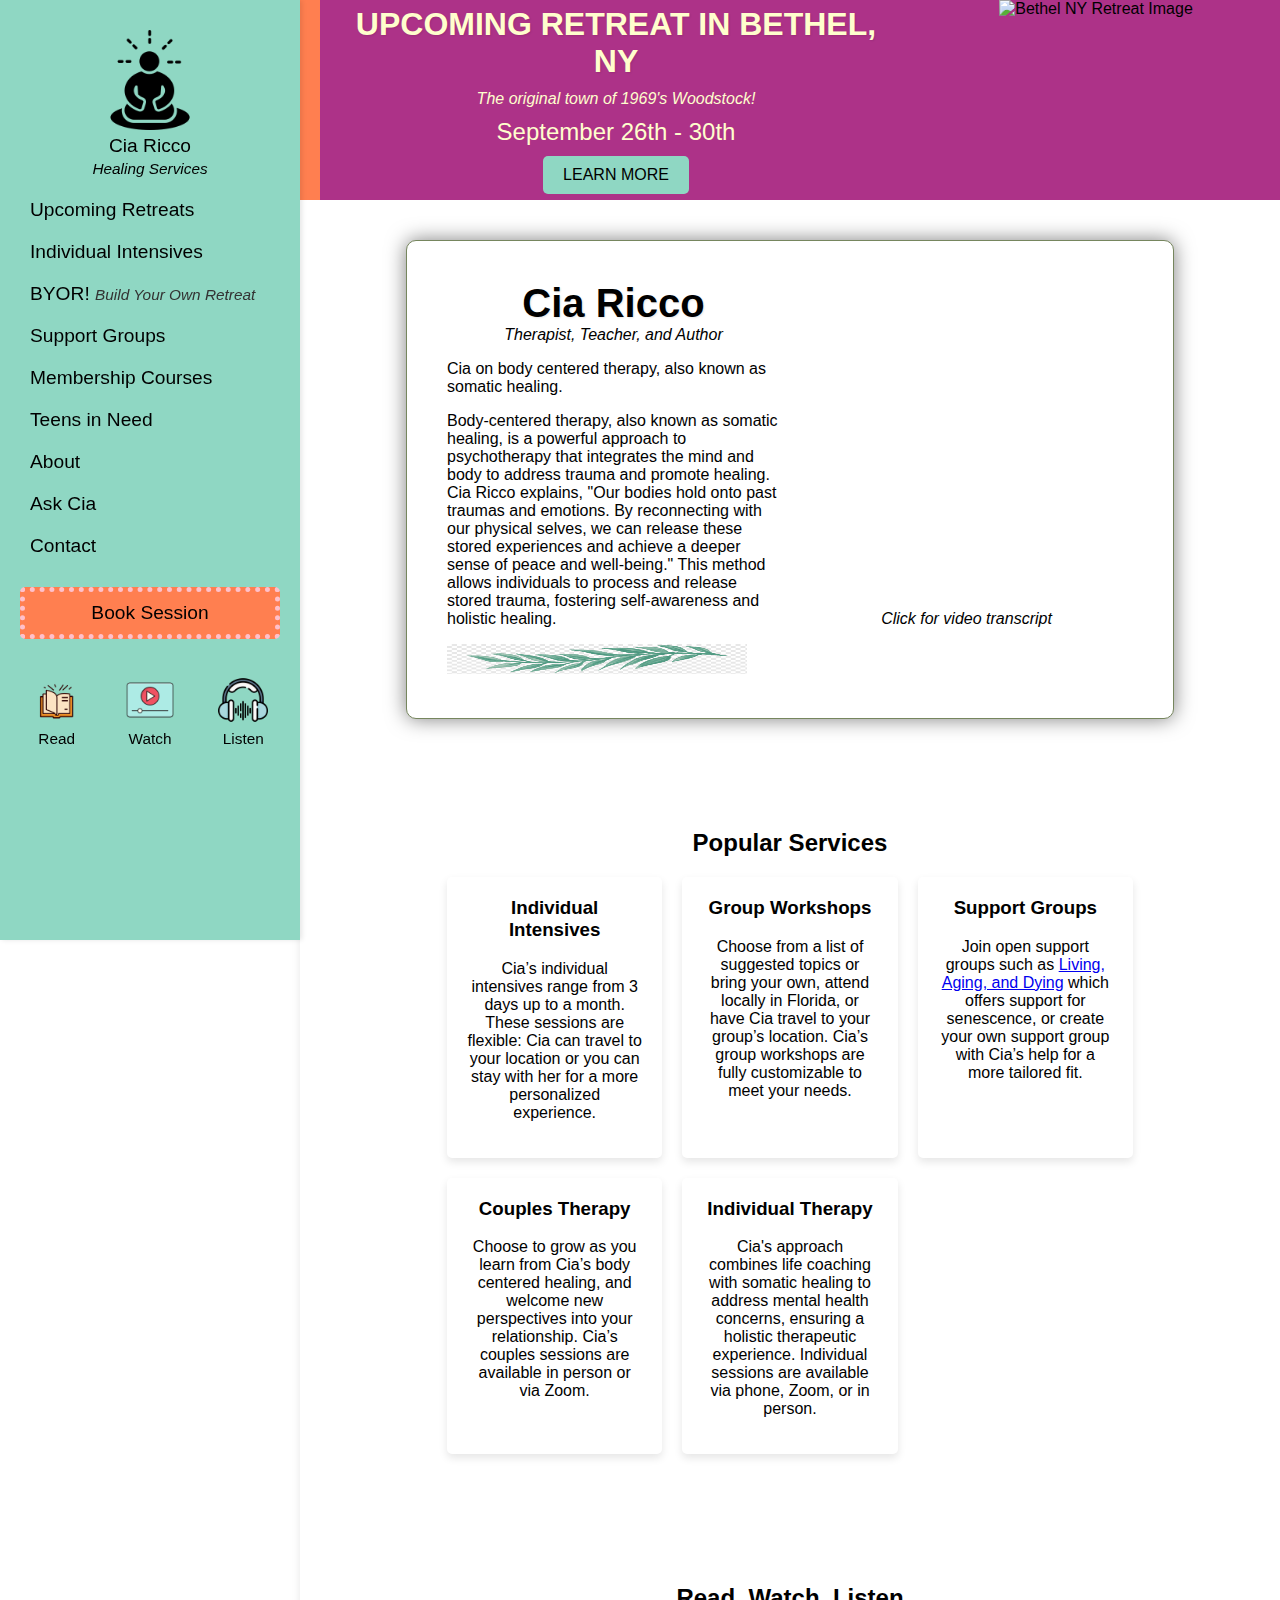
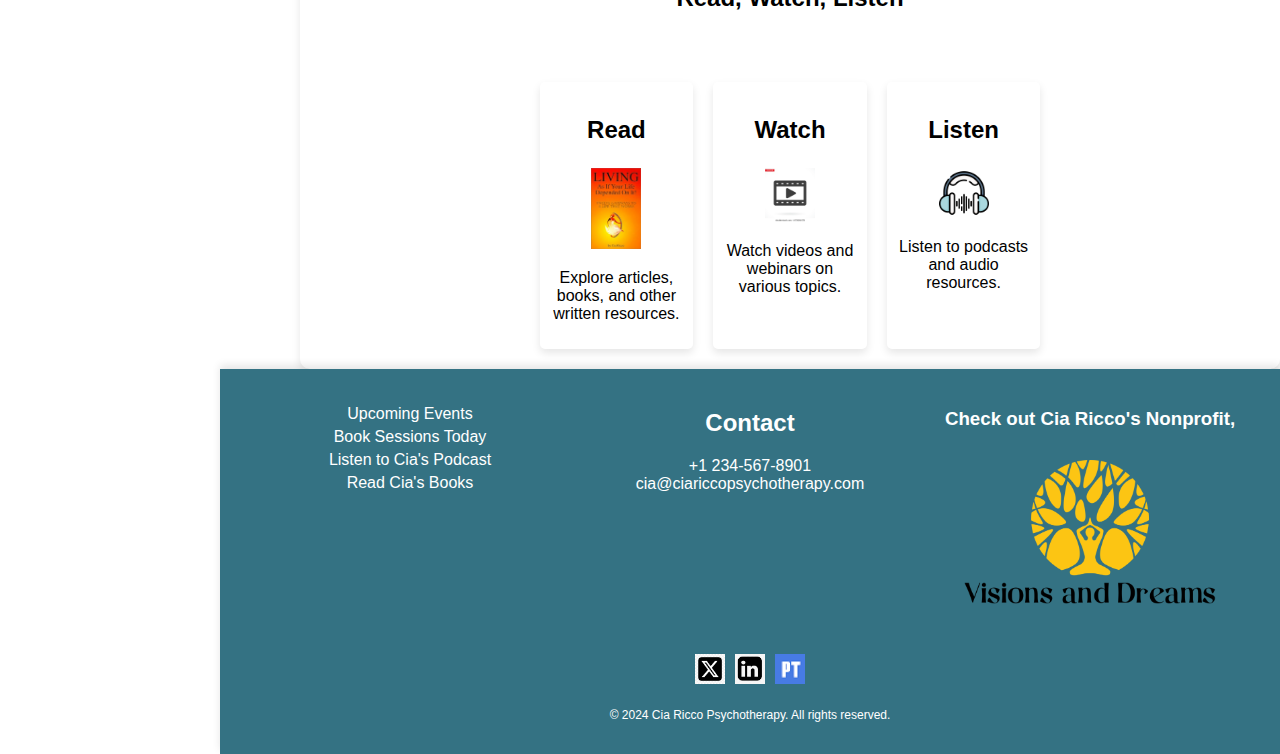
==== index.html @ 7c03324f "Cia Intro Update" ====
<!DOCTYPE html>
<html lang="en">

<head>
    <meta charset="UTF-8">
    <meta name="viewport" content="width=device-width, initial-scale=1.0">
    <title>Cia Ricco Psychotherapy</title>
    <link rel="stylesheet" href="css/styles.css">
    <link rel="stylesheet" href="css/index.css">
</head>

<body>
    <div class="container">
        <div class="sidebar">
            <div class="logo">
                <a href="index.html">
                    <img src="img/logo-icon.png" alt="Cia Ricco Logo">
                    <p>Cia Ricco</p>
                    <i>Healing Services</i>
                </a>
            </div>
            
            <a href="events.html">Upcoming Retreats</a>
            <a href="coming-soon.html">Individual Intensives</a>
            <a href="coming-soon.html" id="BYOR" class="sidebar-link">
                <p>BYOR! <i>Build Your Own Retreat</i></p>
            </a><!--BYOR!-->
            <a href="coming-soon.html">Support Groups</a>
            <a href="coming-soon.html">Membership Courses</a>
            <a href="coming-soon.html">Teens in Need</a>
            <a href="coming-soon.html">About</a>
            <a href="coming-soon.html">Ask Cia</a>
            <a href="coming-soon.html">Contact</a>
            <a class="book-button" href="coming-soon.html">Book Session</a>

            <div class="media">
                <a href="#read" class="media-item">

                    <img src="img/read-icon.png" alt="Read Icon" class="media-icon">
                    <p>Read</p>
                </a>
                <a href="#watch" class="media-item">

                    <img src="img/watch-icon.png" alt="Watch Icon" class="media-icon">
                    <p>Watch</p>
                </a>
                <a href="#listen" class="media-item">

                    <img src="img/listen-icon.png" alt="Listen Icon" class="media-icon">
                    <p>Listen</p>
                </a>
            </div>
        </div>

        <div class="content" style="background-image: url('img/ginkgo.png');">
            <div class="banner">
                <div class="banner-content">
                    <h1>UPCOMING RETREAT IN BETHEL, NY</h1>
                    <i>The original town of 1969's Woodstock!</i>
                    <p>September 26th - 30th</p>
                    <a class="learn-more-button" href="#register-section">LEARN MORE</a>
                </div>
                <div class="banner-image">
                    <img src="img/banner_Banner Art.png" alt="Bethel NY Retreat Image">
                </div>
            </div>

            <section class="video-intro">
                <div class="intro-left">
                    <h1>Cia Ricco</h1>
                    <h2><i>Therapist, Teacher, and Author</i></h2>
                    <p>Cia on body centered therapy, also known as somatic healing.</p>
                    <p>Body-centered therapy, also known as somatic healing, is a powerful approach to psychotherapy that integrates the mind and body to address trauma and promote healing. Cia Ricco explains, "Our bodies hold onto past traumas and emotions. By reconnecting with our physical selves, we can release these stored experiences and achieve a deeper sense of peace and well-being." This method allows individuals to process and release stored trauma, fostering self-awareness and holistic healing.</p>
                    <img src="img/lead-motif.png" id="leaf-motif">
                </div>
                <div class="intro-right">
                    <iframe width="100%" height="315" src="https://www.youtube.com/embed/your-video-id" frameborder="0" allowfullscreen></iframe>
                    <p><a href="#" class="transcript-link"><i>Click for video transcript</i></a></p>
                </div>
            </section>
            

            <div class="spacer" style="height:50px;"></div>

            <div class="services-container">
                <h2>Popular Services</h2>
                <div class="services">
                    <div class="service-box">
                        <h3>Individual Intensives</h3>
                        <p>Cia’s individual intensives range from 3 days up to a month. These sessions are flexible: Cia
                            can travel to your location or you can stay with her for a more personalized experience.</p>
                    </div>
                    <div class="service-box">
                        <h3>Group Workshops</h3>
                        <p>Choose from a list of suggested topics or bring your own, attend locally in Florida, or have
                            Cia travel to your group’s location. Cia’s group workshops are fully customizable to meet
                            your needs. </p>
                    </div>
                    <div class="service-box">
                        <h3>Support Groups</h3>
                        <p>Join open support groups such as <a href="#">Living, Aging, and Dying</a> which offers
                            support for senescence, or create your own support group with Cia’s help for a more tailored
                            fit.</p>
                    </div>
                    <div class="service-box">
                        <h3>Couples Therapy</h3>
                        <p>Choose to grow as you learn from Cia’s body centered healing, and welcome new perspectives
                            into your relationship. Cia’s couples sessions are available in person or via Zoom.</p>
                    </div>
                    <div class="service-box">
                        <h3>Individual Therapy</h3>
                        <p>Cia's approach combines life coaching with somatic healing to address mental health concerns,
                            ensuring a holistic therapeutic experience. Individual sessions are available via phone,
                            Zoom, or in person. </p>
                    </div>
                </div>
            </div>

            <div class="spacer" style="height:50px;"></div>

            <div class="media-container">
                <h2>Read, Watch, Listen</h2>
                <div class="media-content">
                    <div class="media">
                        <a href="#" class="media-box">
                            <h3>Read</h3>
                            <img src="img/read-icon.jpg" alt="Read" class="media-icon">
                            <p>Explore articles, books, and other written resources.</p>
                        </a>
                        <a href="#" class="media-box">
                            <h3>Watch</h3>
                            <img src="img/watch-icon.webp" alt="Watch" class="media-icon">
                            <p>Watch videos and webinars on various topics.</p>
                        </a>
                        <a href="#" class="media-box">
                            <h3>Listen</h3>
                            <img src="img/listen-icon.png" alt="Listen" class="media-icon">
                            <p>Listen to podcasts and audio resources.</p>
                        </a>
                    </div>
                </div>
            </div>


        </div>

        <div class="footer-container">
            <div class="footer-content">
                <div class="footer-table">
                    <div class="footer-column">
                        <ul class="sitemap">
                            <li><a href="#">Upcoming Events</a></li>
                            <li><a href="#">Book Sessions Today</a></li>
                            <li><a href="#">Listen to Cia's Podcast</a></li>
                            <li><a href="#">Read Cia's Books</a></li>
                        </ul>
                    </div>
                    <div class="footer-column">
                        <h2>Contact</h2>
                        <a href="tel:+1234567890">+1 234-567-8901</a>
                        <a href="mailto:info@janedoepsychotherapy.com">cia@ciariccopsychotherapy.com</a>
                    </div>
                    <div class="footer-column">
                        <h3>Check out Cia Ricco's Nonprofit, </h3>
                        <a href="https://visionsanddreams.info/"><img src="img/Visions-and-Dreams-logo.png"
                                alt="Visions-and-Dreams Logo" style="height:150px; margin: 20px;"></a>
                    </div>
                </div>
                <div class="social-media">
                    <a href="https://twitter.com/username" target="_blank"><img src="img/x-icon.webp" alt="X"
                            height="30"></a>
                    <a href="https://www.linkedin.com/in/username" target="_blank"><img src="img/linked-in-icon.jpg"
                            alt="LinkedIn" height="30"></a>
                    <a href="https://www.psychologytoday.com/profile/username" target="_blank"><img
                            src="img/psychology-today-icon.png" alt="Psychology Today" height="30"></a>
                </div>
                <div class="footer-bottom">
                    <p>&copy; 2024 Cia Ricco Psychotherapy. All rights reserved.</p>
                </div>
            </div>
        </div>
    </div>
</body>

</html>
---- css/styles.css ----
body,
html {
    margin: 0;
    padding: 0;
    font-family: Arial, sans-serif;
    height: 100%;
    color: black;
}

.container {
    display: flex;
    min-height: 100%;
    flex-direction: column;
}

.sidebar {
    width: 260px;
    padding: 20px;
    background-color: #8fd7c3;
    height: 100%;
    box-shadow: 2px 0 5px rgba(0, 0, 0, 0.1);
    position: fixed;
    text-align: left;
}

.logo {
    width: 100%;
    text-align: center;
}

.logo img {
    width: 100px;
}

.logo p {
    margin: 0;
}

.logo i{
    font-size: .8em;
}


#BYOR {
    display: flex;
    justify-content: space-between;
    align-items: center;
}

#BYOR p {
    margin: 0;
    font-size: 1em;
}

#BYOR i {
    margin: 0;
    font-size: 0.8em;
    font-style: italic;
    color: #333;
}

.sidebar a {
    display: block;
    color: black;
    padding: 10px;
    text-decoration: none;
    font-size: 1.2em;
    border-radius: 5px;
}

.sidebar a:hover {
    background-color: rgb(105, 162, 162);
    color: black;
}

.book-button {
    margin-top:20px;
    text-align: center;
    background-color: coral;
    border-style:dotted;
    border-width:5px;
    border-color: pink;
    border-radius: 5px;
}

.sidebar .book-button:hover {
    background-color: rgb(218, 79, 29);
}


.media {
    display: flex;
    margin-top: 10%;
    flex-direction: row;
    text-align: center;
    width: 100%;
}

.media-item {
    display: flex;
    align-items: center;
    justify-content: center;
    width: 33%;
    transition: background-color 0.3s ease;
    border-radius: 5px;
}

.media .media-item:hover {
    background-color: rgb(105, 162, 162);
}

.media .media-icon {
    width: 50px;
    height: auto;
    margin: 0 auto;
}

.media-item p {
    margin: 0;
    font-size: .8em;
}




.content {
    margin-left: 300px;
    flex: 1;
    background-image: url('../img/ginkgo.png');
    background-size: cover;
    background-repeat: no-repeat;
    background-position: center;
    background-attachment: fixed;
    border-radius: 10px;
    box-shadow: 0 4px 8px rgba(0, 0, 0, 0.1);
}

h1 {
    color: #347283;
    /* Cerulean */
    font-size: 2.5em;
    margin-bottom: 20px;
    text-align: center;
    text-shadow: 1px 1px 2px rgba(0, 0, 0, 0.1);
}

section {
    background-color: white;
    /* Alabaster with opacity */
    margin-bottom: 40px;
    padding: 40px;
    box-shadow: 0 4px 8px rgba(0, 0, 0, 0.1);
}


/* BANNER */
.banner {
    display: flex;
    flex-direction: row;
    background-color:#ad3288;
    margin-bottom: 40px;
    height: 200px; /* Set height to 200px */
    width: 100%;
    overflow: hidden;
    text-align: center;
}

.banner-content {
    display: flex;
    flex-direction: column;
    justify-content: center;
    padding: 0 20px;
    width: 60%;
    color: #fffecd;
    border-left-style: solid;
    border-width: 20px;
    border-color:coral;
}

.banner h1 {
    font-size: 2em;
    margin: 0 0 10px;
    color:#fffecd;
}

.banner p {
    font-size: 1.5em;
    margin:10px;
}

.learn-more-button {
    width: fit-content;
    margin: 0 auto;
    padding: 10px 20px;
    background-color: #8fd7c3;
    color: black;
    text-decoration: none;
    font-size: 1em;
    border-radius: 5px;
    transition: background-color 0.3s ease;
}

.learn-more-button:hover {
    background-color: rgb(218, 79, 29);
}

.banner-image {
    width: 40%;
    height: 100%;
    overflow: hidden;
}

.banner-image img {
    width: 100%;
    height: 100%;
    object-fit: cover;
}


/*GALLERY*/
.gallery-results {
    padding: 50px 20px;
    background-color: white;
    text-align: center;
}

.gallery-container {
    position: relative;
    width: 70%;
    margin: 0 auto;
    padding: 20px;
    margin-bottom: 40px;
}

.images {
    margin: 0 auto;
    text-align: center;
}

.gallery-img {
    width: auto;
    height: 400px;
}

.gallery-nav {
    cursor: pointer;
    position: absolute;
    top: 50%;
    transform: translateY(-50%);
    padding: 10px 20px;
    color: white;
    font-size: 16px;
    background-color: #333;
    border: none;
    transition: background-color 0.5s;
}

.gallery-nav.left {
    left: 0;
    border-radius: 3px 0 0 3px;
}

.gallery-nav.right {
    right: 0%;
    border-radius: 0 3px 3px 0;
}

.gallery-nav:hover {
    background-color: #FF7847;
}


/*REGISTRATION*/
.registration {
    padding: 50px 20px;
    background-color: white;
    text-align: center;
}

.registration h1 {
    font-size: 2.5em;
    margin-bottom: 20px;
}

.registration p {
    font-size: 1.2em;
    margin-bottom: 30px;
    color: #333;
}

.contact-methods {
    display: flex;
    justify-content: center;
    gap: 40px;
}

.contact-method {
    display: flex;
    align-items: center;
    font-size: 1.2em;
    color: #333;
}

.contact-icon {
    width: 30px;
    height: 30px;
    margin-right: 10px;
}

.contact-method a {
    text-decoration: none;
    color: #FF7847;
    font-weight: bold;
}

.contact-method a:hover {
    text-decoration: underline;
}


/*FAQ*/
.faqs {
    padding: 50px 20px;
    background-color: #fff;
}

.faq-content {
    width: 60%;
    margin: 0 auto;
    text-align: left;
}

.faqs h1 {
    text-align: center;
    font-size: 2.5em;
    margin-bottom: 30px;
}

.faq-item {
    margin-bottom: 30px;
}

.faq-item .question {
    font-weight: bold;
    font-size: 1.2em;
    margin-bottom: 10px;
    color: #333;
}

.faq-item .answer {
    font-size: 1.2em;
    color: #666;
    line-height: 1.6em;
}






















/*FOOTER*/
.footer-container {
    width: calc(100% - 260px);
    margin-left: 220px;
    padding: 20px;
    background-color: rgb(52, 114, 131);
    color: white;
    box-shadow: 0 -4px 8px rgba(0, 0, 0, 0.1);
}

.footer-table {
    display: flex;
    justify-content: space-between;
    width: 100%;
    margin-bottom: 20px;
}

.footer-column {
    flex: 1;
    padding: 0 20px;
    text-align: center;
}

.footer-column h3 {
    margin-bottom: 10px;
}

.footer-column p,
.footer-column a {
    margin: 5px 0;
    color: white;
    text-decoration: none;
}

.footer-column a:hover {
    text-decoration: underline;
}

.footer-column h2 {
    font-size: 1.5em;
    margin-bottom: 20px;
}

.contact-list {
    list-style-type: none;
    padding: 0;
    margin: 0 auto;
}

.contact-list li {
    margin-bottom: 10px;
    display: flex;
    justify-content: center;
    align-items: center;
}

.contact-icon {
    width: 20px;
    height: 20px;
    margin-right: 5px;
}

.contact-list a {
    text-decoration: none;
    color: white;
    font-size: 1.1em;
}

.contact-list a:hover {
    text-decoration: underline;
}

.sitemap {
    list-style-type: none;
    padding: 0;
}

.sitemap li {
    margin: 5px 0;
}

.sitemap li a {
    text-decoration: none;
    color: white;
}

.sitemap li a:hover {
    text-decoration: underline;
}

.social-media {
    display: flex;
    gap: 10px;
    justify-content: center;
    margin-bottom: 20px;
}

.footer-bottom {
    text-align: center;
    font-size: 12px;
}
---- css/index.css ----
/*INTRO CONTAINER*/
.video-intro {
    display: flex;
    width: 70%;
    margin: 0 auto;
    background-color: white;
    border-style: solid;
    border-width: 1px;
    border-radius: 10px;
    border-color:rgb(118, 134, 94);
    box-shadow: 0px 0px 20px rgba(0, 0, 0, 0.5);
}

.intro-left {
    width: 50%;
    text-align: left;
    padding-right: 10px;
}

.video-intro h1{
    color: black;
    margin: 0;
}

.video-intro h2{
    margin:0 auto;
    text-align: center;
    font-weight: 100;
    font-size: 1em;
}


#leaf-motif{
    margin: 0auto;
    width:300px;
    height:30px;
}

.intro-right {
    width: 50%;
    text-align: center;
    padding-left: 10px;
}

.intro-right iframe {
    width: 100%;
    height: 315px; /* Ensure video height is appropriate */
    max-height: 315px;
}

.intro-right p {
    margin-top: 10px;
}

.transcript-link {
    text-decoration: none;
    font-style: italic;
    color: black;
    transition: color 0.3s ease;
}

.transcript-link:hover {
    color: #00b0ad; /* Darker Cerulean for hover effect */
}



/*POPULAR SERVICES*/
.services-container {
    margin-top: 50px;
    text-align: center;
    padding: 40px;
    background-color: white;
    border-radius: 5px;
    width: 70%;
    margin: 0 auto;
}

.services {
    display: grid;
    grid-template-columns: repeat(auto-fit, minmax(200px, 1fr));
    gap: 20px;
}

.service-box {
    background-color: white;
    padding: 20px;
    text-align: center;
    border-radius: 5px;
    box-shadow: 0 4px 8px rgba(0,0,0,0.1);
    transition: transform 0.3s ease;
}

.service-box:hover,
.service-box:active {
    transform: scale(1.2);
}

.service-box h3 {
    margin-top: 0;
}

/*MEDIA*/
.media-container{
    text-align:center;
    width:73%;
    margin:0 auto;
    padding: 20px;
    background-color: white;
    border-radius: 5px;
}

.media-content {
    display: flex;
    flex-direction: column;
    align-items: center;
    width: 70%;
    margin: 0 auto;
}

.media-content h2 {
    text-align: center;
}

.media {
    display: flex;
    justify-content: space-between;
    gap: 20px;
}

.media-box {
    flex: 1;
    padding: 10px;
    text-align: center;
    background-color: white;
    border-radius: 5px;
    box-shadow: 0 4px 8px rgba(0,0,0,0.1);
    transition: transform 0.3s ease;
    text-decoration: none;
    color: inherit;
}

.media-box h3{
    font-size:1.5em;
}

.media-box:hover,
.media-box:active {
    transform: scale(1.2);
}

.media-icon {
    width: 100px;
    height: auto;
    margin: 10px 0;
}
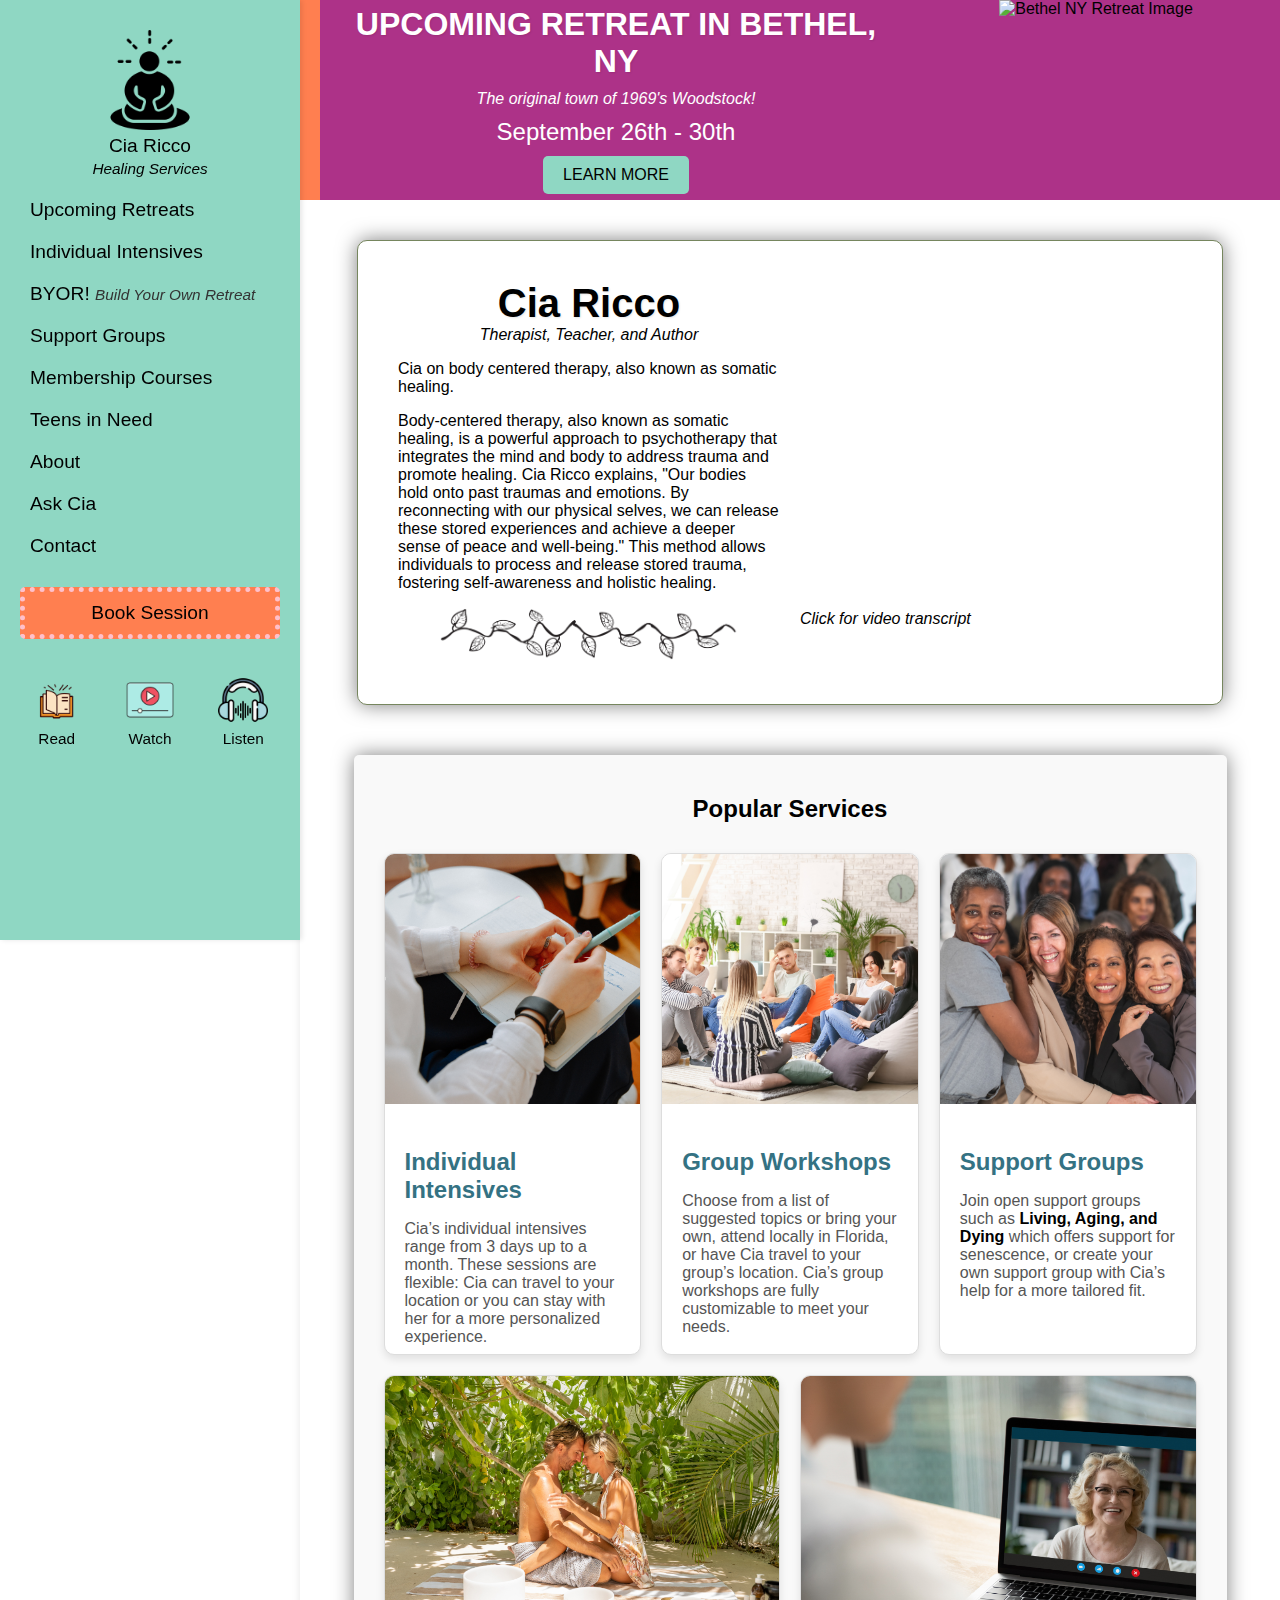
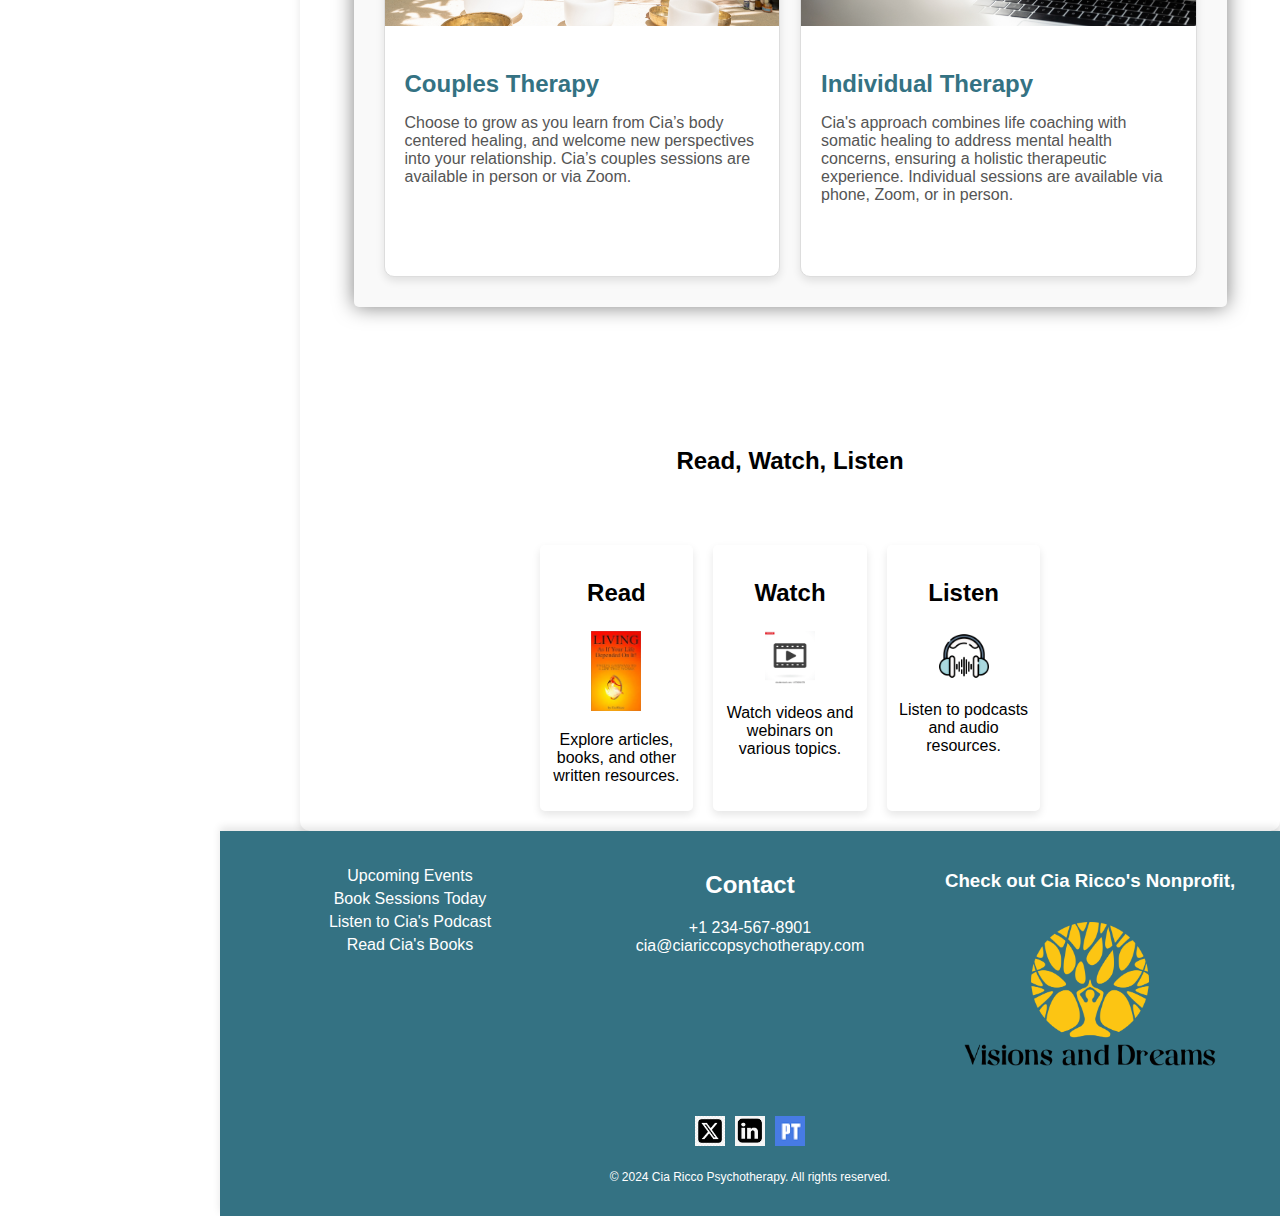
==== commit 2f9d7295: "Popular Services Update" ====
--- a/index.html
+++ b/index.html
@@ -19,7 +19,7 @@
                     <i>Healing Services</i>
                 </a>
             </div>
-            
+
             <a href="events.html">Upcoming Retreats</a>
             <a href="coming-soon.html">Individual Intensives</a>
             <a href="coming-soon.html" id="BYOR" class="sidebar-link">
@@ -70,51 +70,82 @@
                     <h1>Cia Ricco</h1>
                     <h2><i>Therapist, Teacher, and Author</i></h2>
                     <p>Cia on body centered therapy, also known as somatic healing.</p>
-                    <p>Body-centered therapy, also known as somatic healing, is a powerful approach to psychotherapy that integrates the mind and body to address trauma and promote healing. Cia Ricco explains, "Our bodies hold onto past traumas and emotions. By reconnecting with our physical selves, we can release these stored experiences and achieve a deeper sense of peace and well-being." This method allows individuals to process and release stored trauma, fostering self-awareness and holistic healing.</p>
-                    <img src="img/lead-motif.png" id="leaf-motif">
+                    <p>Body-centered therapy, also known as somatic healing, is a powerful approach to psychotherapy
+                        that integrates the mind and body to address trauma and promote healing. Cia Ricco explains,
+                        "Our bodies hold onto past traumas and emotions. By reconnecting with our physical selves, we
+                        can release these stored experiences and achieve a deeper sense of peace and well-being." This
+                        method allows individuals to process and release stored trauma, fostering self-awareness and
+                        holistic healing.</p>
+                    <img src="img/leaf-motif.png" id="leaf-motif">
                 </div>
                 <div class="intro-right">
-                    <iframe width="100%" height="315" src="https://www.youtube.com/embed/your-video-id" frameborder="0" allowfullscreen></iframe>
+                    <iframe width="100%" height="315" src="https://www.youtube.com/embed/your-video-id" frameborder="0"
+                        allowfullscreen></iframe>
                     <p><a href="#" class="transcript-link"><i>Click for video transcript</i></a></p>
                 </div>
             </section>
-            
-
-            <div class="spacer" style="height:50px;"></div>
 
             <div class="services-container">
                 <h2>Popular Services</h2>
                 <div class="services">
                     <div class="service-box">
-                        <h3>Individual Intensives</h3>
-                        <p>Cia’s individual intensives range from 3 days up to a month. These sessions are flexible: Cia
-                            can travel to your location or you can stay with her for a more personalized experience.</p>
-                    </div>
-                    <div class="service-box">
-                        <h3>Group Workshops</h3>
-                        <p>Choose from a list of suggested topics or bring your own, attend locally in Florida, or have
-                            Cia travel to your group’s location. Cia’s group workshops are fully customizable to meet
-                            your needs. </p>
-                    </div>
-                    <div class="service-box">
-                        <h3>Support Groups</h3>
-                        <p>Join open support groups such as <a href="#">Living, Aging, and Dying</a> which offers
-                            support for senescence, or create your own support group with Cia’s help for a more tailored
-                            fit.</p>
-                    </div>
-                    <div class="service-box">
-                        <h3>Couples Therapy</h3>
-                        <p>Choose to grow as you learn from Cia’s body centered healing, and welcome new perspectives
-                            into your relationship. Cia’s couples sessions are available in person or via Zoom.</p>
-                    </div>
-                    <div class="service-box">
-                        <h3>Individual Therapy</h3>
-                        <p>Cia's approach combines life coaching with somatic healing to address mental health concerns,
-                            ensuring a holistic therapeutic experience. Individual sessions are available via phone,
-                            Zoom, or in person. </p>
-                    </div>
-                </div>
-            </div>
+                        <div class="service-image">
+                            <img src="img/individidual-service.png" alt="Individual Intensives">
+                        </div>
+                        <div class="service-content">
+                            <h3>Individual Intensives</h3>
+                            <p>Cia’s individual intensives range from 3 days up to a month. These sessions are flexible:
+                                Cia can travel to your location or you can stay with her for a more personalized
+                                experience.</p>
+                        </div>
+                    </div>
+                    <div class="service-box">
+                        <div class="service-image">
+                            <img src="img/group-service-2.png" alt="Group Workshops">
+                        </div>
+                        <div class="service-content">
+                            <h3>Group Workshops</h3>
+                            <p>Choose from a list of suggested topics or bring your own, attend locally in Florida, or
+                                have Cia travel to your group’s location. Cia’s group workshops are fully customizable
+                                to meet your needs.</p>
+                        </div>
+                    </div>
+                    <div class="service-box">
+                        <div class="service-image">
+                            <img src="img/support-service-2.png" alt="Support Groups">
+                        </div>
+                        <div class="service-content">
+                            <h3>Support Groups</h3>
+                            <p>Join open support groups such as <a href="coming-soon.html"><b>Living, Aging, and
+                                        Dying</b></a> which offers support for senescence, or create your own support
+                                group with Cia’s help for a more tailored fit.</p>
+                        </div>
+                    </div>
+                    <div class="service-box">
+                        <div class="service-image">
+                            <img src="img/couples-service-3.png" alt="Couples Therapy">
+                        </div>
+                        <div class="service-content">
+                            <h3>Couples Therapy</h3>
+                            <p>Choose to grow as you learn from Cia’s body centered healing, and welcome new
+                                perspectives into your relationship. Cia’s couples sessions are available in person or
+                                via Zoom.</p>
+                        </div>
+                    </div>
+                    <div class="service-box">
+                        <div class="service-image">
+                            <img src="img/zoom-session.png" alt="Individual Therapy">
+                        </div>
+                        <div class="service-content">
+                            <h3>Individual Therapy</h3>
+                            <p>Cia's approach combines life coaching with somatic healing to address mental health
+                                concerns, ensuring a holistic therapeutic experience. Individual sessions are available
+                                via phone, Zoom, or in person.</p>
+                        </div>
+                    </div>
+                </div>
+            </div>
+
 
             <div class="spacer" style="height:50px;"></div>
 
--- a/css/styles.css
+++ b/css/styles.css
@@ -171,7 +171,7 @@
     justify-content: center;
     padding: 0 20px;
     width: 60%;
-    color: #fffecd;
+    color: white;
     border-left-style: solid;
     border-width: 20px;
     border-color:coral;
@@ -180,7 +180,7 @@
 .banner h1 {
     font-size: 2em;
     margin: 0 0 10px;
-    color:#fffecd;
+    color:white;
 }
 
 .banner p {
--- a/css/index.css
+++ b/css/index.css
@@ -2,7 +2,7 @@
 /*INTRO CONTAINER*/
 .video-intro {
     display: flex;
-    width: 70%;
+    width: 80%;
     margin: 0 auto;
     background-color: white;
     border-style: solid;
@@ -10,11 +10,12 @@
     border-radius: 10px;
     border-color:rgb(118, 134, 94);
     box-shadow: 0px 0px 20px rgba(0, 0, 0, 0.5);
+    margin-bottom:50px;
 }
 
 .intro-left {
     width: 50%;
-    text-align: left;
+    text-align: center;
     padding-right: 10px;
 }
 
@@ -30,11 +31,13 @@
     font-size: 1em;
 }
 
+.video-intro p{
+    text-align: left;
+}
 
 #leaf-motif{
     margin: 0auto;
     width:300px;
-    height:30px;
 }
 
 .intro-right {
@@ -68,38 +71,70 @@
 
 /*POPULAR SERVICES*/
 .services-container {
-    margin-top: 50px;
+    padding: 20px;
+    background-color: #f9f9f9;
+    width: 85%;
+    margin: 0 auto 50px;
+    border-radius: 5px;
     text-align: center;
-    padding: 40px;
-    background-color: white;
-    border-radius: 5px;
-    width: 70%;
-    margin: 0 auto;
+    box-shadow: 0px 0px 20px rgba(0, 0, 0, 0.5);
 }
 
 .services {
-    display: grid;
-    grid-template-columns: repeat(auto-fit, minmax(200px, 1fr));
-    gap: 20px;
+    display: flex;
+    flex-wrap: wrap;
+    justify-content: space-between;
+    text-align: left;
 }
 
 .service-box {
-    background-color: white;
-    padding: 20px;
-    text-align: center;
-    border-radius: 5px;
-    box-shadow: 0 4px 8px rgba(0,0,0,0.1);
-    transition: transform 0.3s ease;
+    flex: 1 1 calc(33.333% - 40px);
+    background-color: #fff;
+    border: 1px solid #ddd;
+    border-radius: 10px;
+    margin: 10px;
+    overflow: hidden; /* Ensure the image stays within the container */
+    box-shadow: 0 4px 8px rgba(0, 0, 0, 0.1);
+    transition: transform 0.3s ease, box-shadow 0.3s ease;
+    height:500px;
 }
 
-.service-box:hover,
-.service-box:active {
-    transform: scale(1.2);
+.service-image {
+    width: 100%;
+    height: 50%; /* Ensures the image takes up the top half */
+    overflow: hidden;
+}
+
+.service-image img {
+    width: 100%;
+    height: 100%;
+    object-fit: cover; /* Ensures the image covers the entire area */
+}
+
+.service-content {
+    padding: 20px;
+}
+
+.service-content a{
+    text-decoration: none;
+    color: black;
 }
 
 .service-box h3 {
-    margin-top: 0;
+    font-size: 1.5em;
+    margin-bottom: 10px;
+    color: #347283; /* Cerulean */
 }
+
+.service-box p {
+    color: #555;
+}
+
+.service-box:hover {
+    transform: translateY(-5px);
+    box-shadow: 0 8px 16px rgba(0, 0, 0, 0.2);
+}
+
 
 /*MEDIA*/
 .media-container{
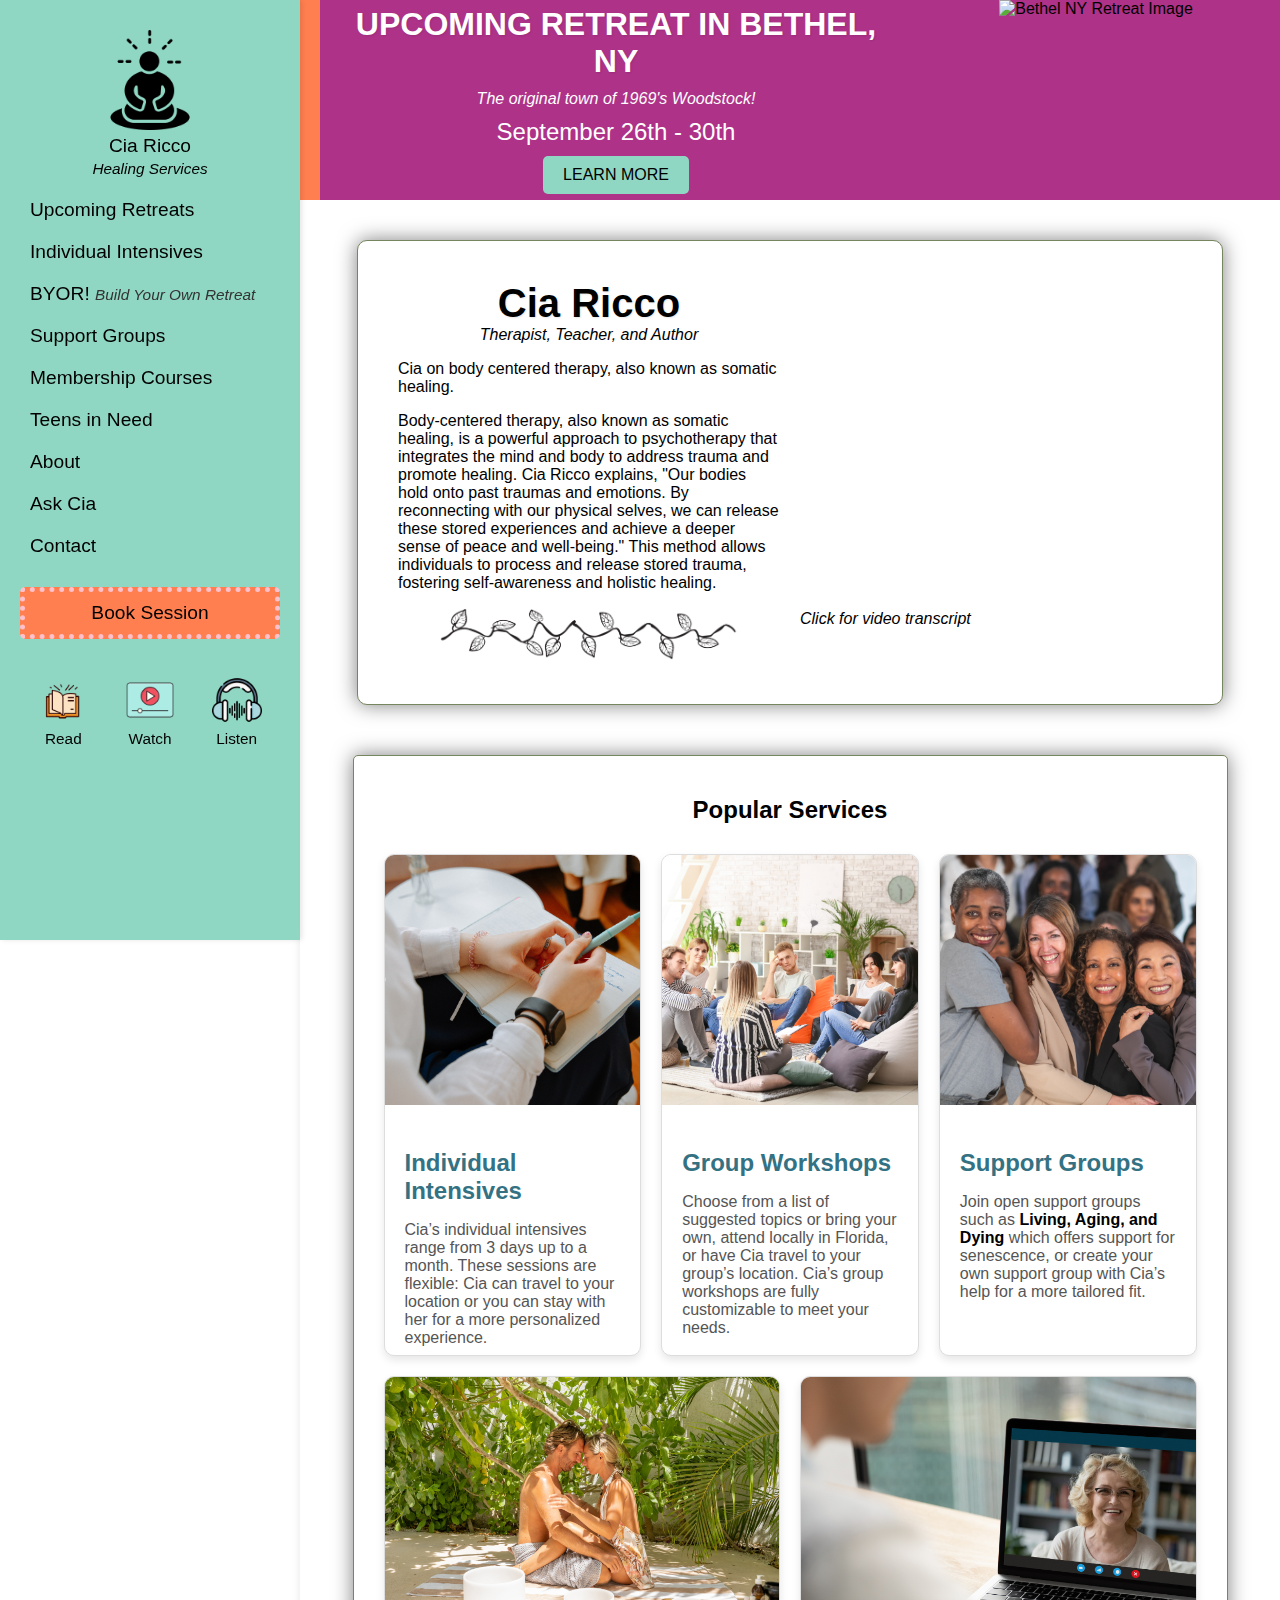
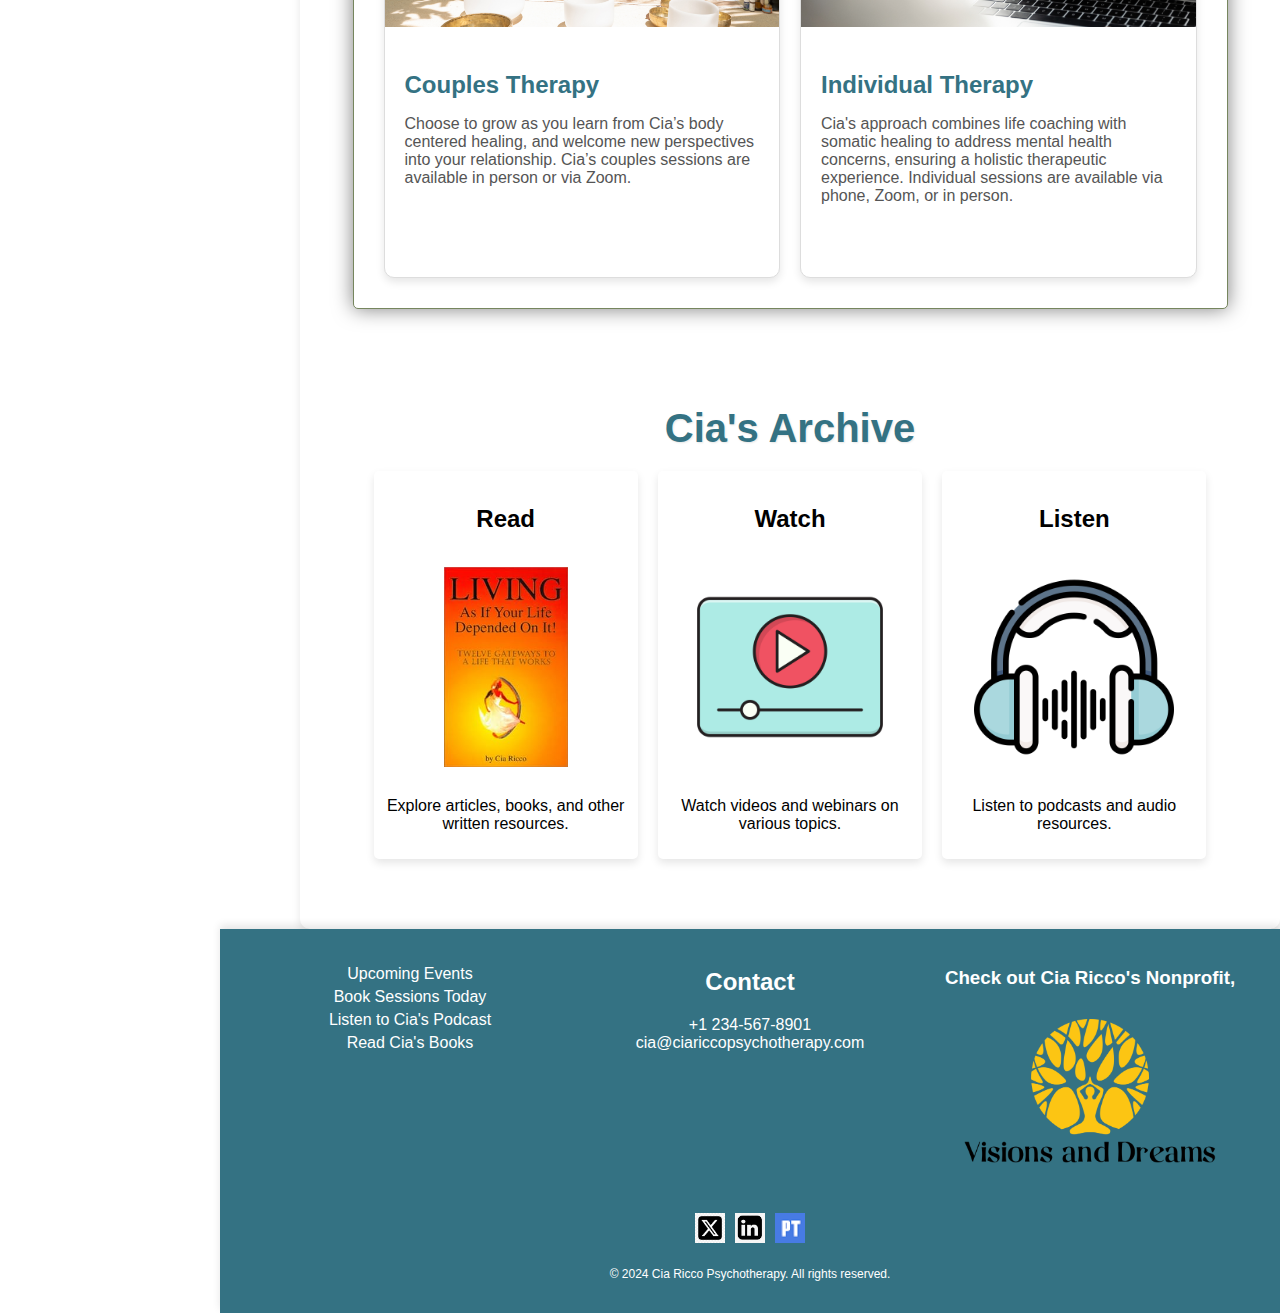
==== commit 2d8ba5cf: "Read, Watch, Listen becomes Archive container" ====
--- a/index.html
+++ b/index.html
@@ -146,26 +146,23 @@
                 </div>
             </div>
 
-
-            <div class="spacer" style="height:50px;"></div>
-
-            <div class="media-container">
-                <h2>Read, Watch, Listen</h2>
-                <div class="media-content">
-                    <div class="media">
-                        <a href="#" class="media-box">
+            <div class="archive-container">
+                <h1>Cia's Archive</h1>
+                <div class="archive-content">
+                    <div class="archive">
+                        <a href="#" class="archive-box">
                             <h3>Read</h3>
-                            <img src="img/read-icon.jpg" alt="Read" class="media-icon">
+                            <img src="img/read-icon.jpg" alt="Read" class="archive-icon">
                             <p>Explore articles, books, and other written resources.</p>
                         </a>
-                        <a href="#" class="media-box">
+                        <a href="#" class="archive-box">
                             <h3>Watch</h3>
-                            <img src="img/watch-icon.webp" alt="Watch" class="media-icon">
+                            <img src="img/watch-icon.png" alt="Watch" class="archive-icon">
                             <p>Watch videos and webinars on various topics.</p>
                         </a>
-                        <a href="#" class="media-box">
+                        <a href="#" class="archive-box">
                             <h3>Listen</h3>
-                            <img src="img/listen-icon.png" alt="Listen" class="media-icon">
+                            <img src="img/listen-icon.png" alt="Listen" class="archive-icon">
                             <p>Listen to podcasts and audio resources.</p>
                         </a>
                     </div>
--- a/css/index.css
+++ b/css/index.css
@@ -72,10 +72,13 @@
 /*POPULAR SERVICES*/
 .services-container {
     padding: 20px;
-    background-color: #f9f9f9;
+    background-color: white;
     width: 85%;
     margin: 0 auto 50px;
     border-radius: 5px;
+    border-style: solid;
+    border-width:1px;
+    border-color:rgb(118, 134, 94);
     text-align: center;
     box-shadow: 0px 0px 20px rgba(0, 0, 0, 0.5);
 }
@@ -136,35 +139,43 @@
 }
 
 
-/*MEDIA*/
-.media-container{
+/*archive*/
+.archive-container{
     text-align:center;
-    width:73%;
+    width:85%;
     margin:0 auto;
     padding: 20px;
     background-color: white;
     border-radius: 5px;
-}
-
-.media-content {
+    margin-bottom:50px;
+}
+
+.archive-container h2{
+    margin: 5px;
+    padding:5px;
+}
+
+.archive-content {
     display: flex;
     flex-direction: column;
     align-items: center;
-    width: 70%;
-    margin: 0 auto;
-}
-
-.media-content h2 {
-    text-align: center;
-}
-
-.media {
+    width: 100%;
+    
+}
+
+.archive-content h2 {
+    text-align: center;
+}
+
+.archive {
+    margin:0;
+    padding:0;
     display: flex;
     justify-content: space-between;
     gap: 20px;
 }
 
-.media-box {
+.archive-box {
     flex: 1;
     padding: 10px;
     text-align: center;
@@ -176,17 +187,17 @@
     color: inherit;
 }
 
-.media-box h3{
+.archive-box h3{
     font-size:1.5em;
 }
 
-.media-box:hover,
-.media-box:active {
+.archive-box:hover,
+.archive-box:active {
     transform: scale(1.2);
 }
 
-.media-icon {
-    width: 100px;
-    height: auto;
+.archive-icon {
+    height: 200px;
+    width: auto;
     margin: 10px 0;
 }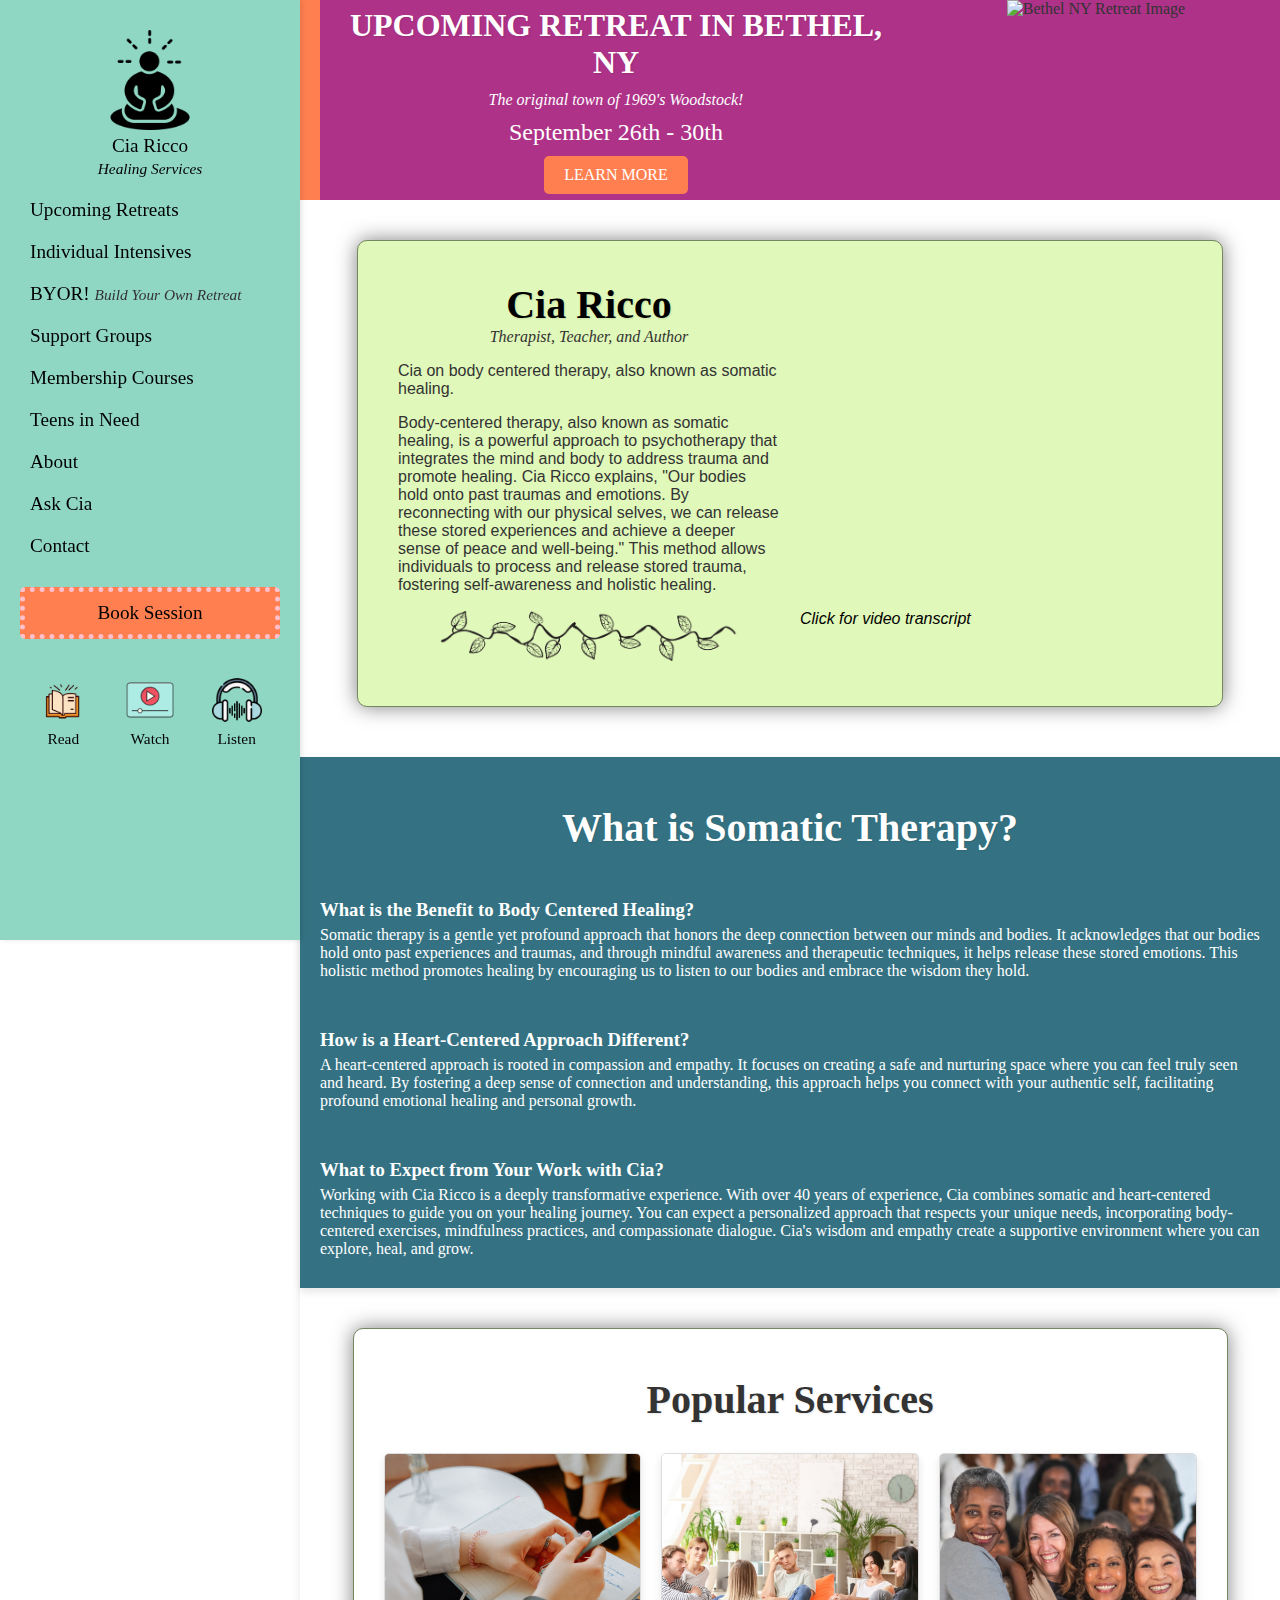
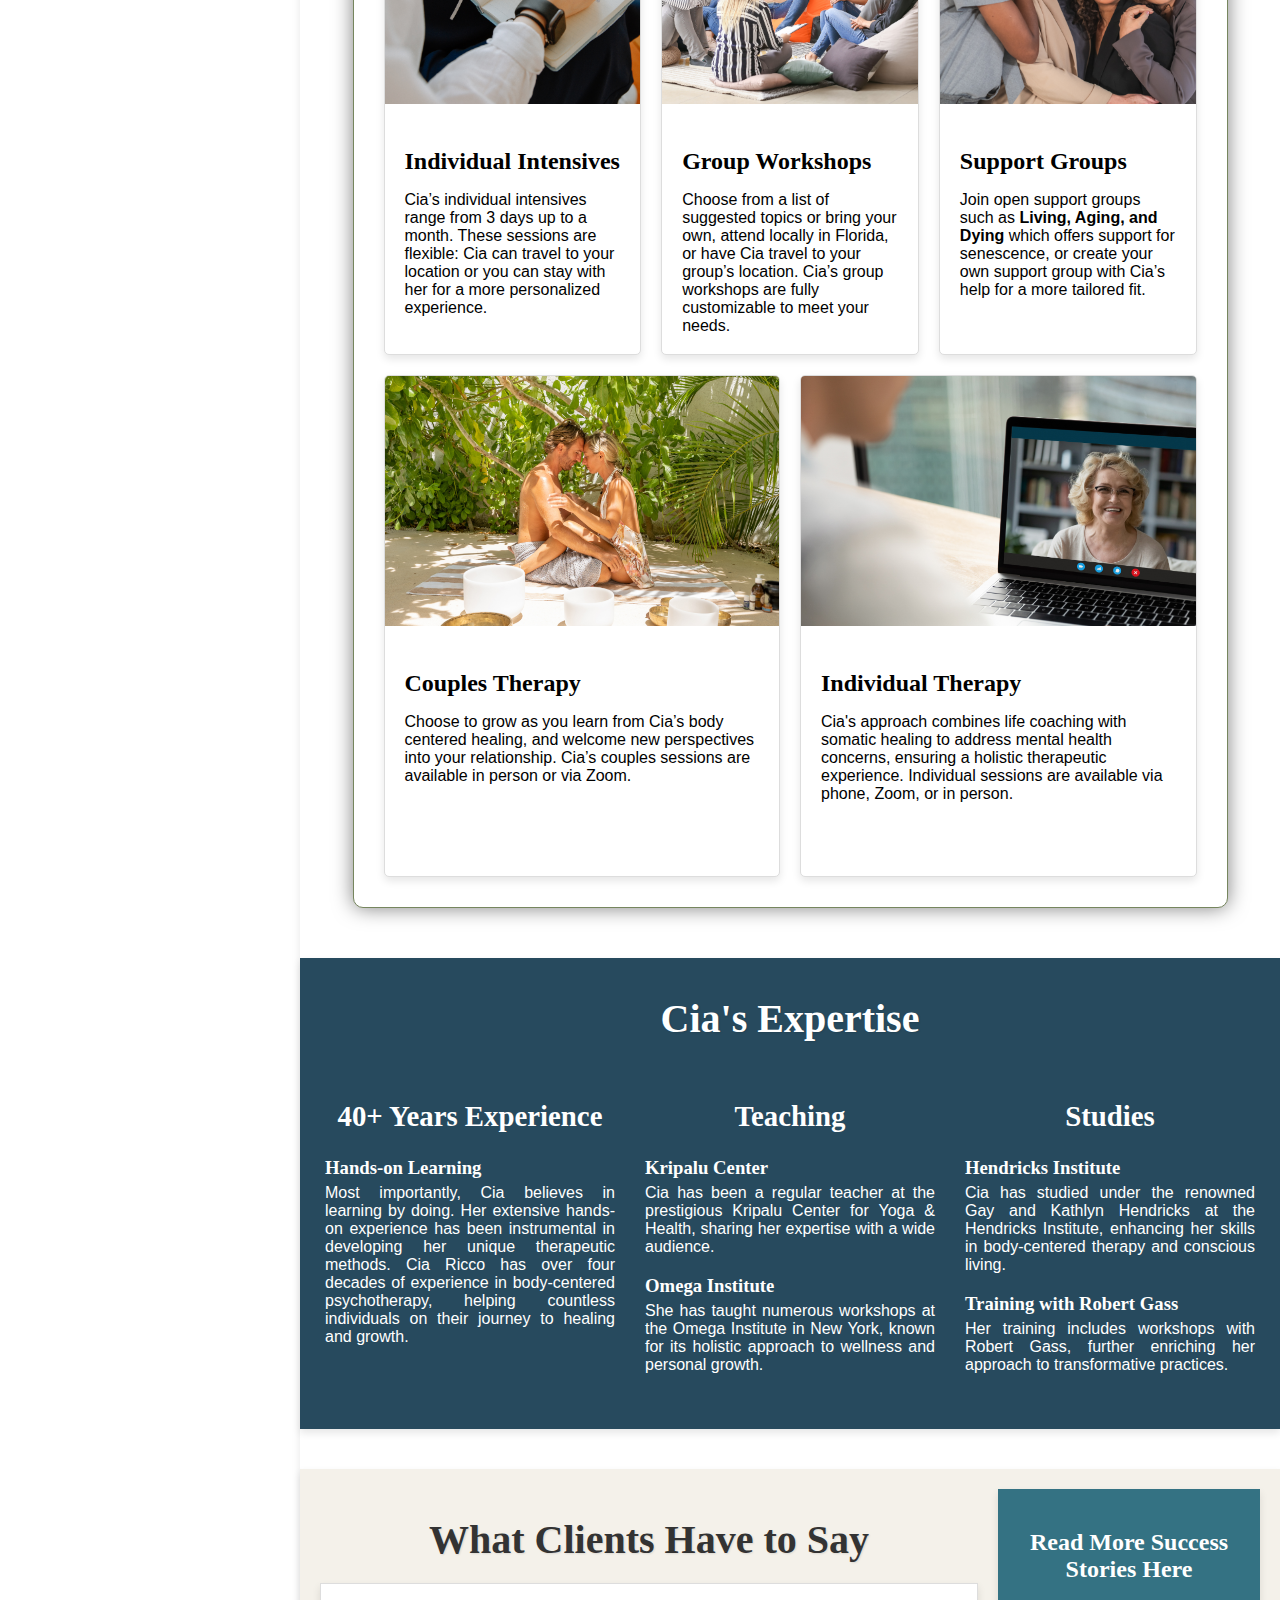
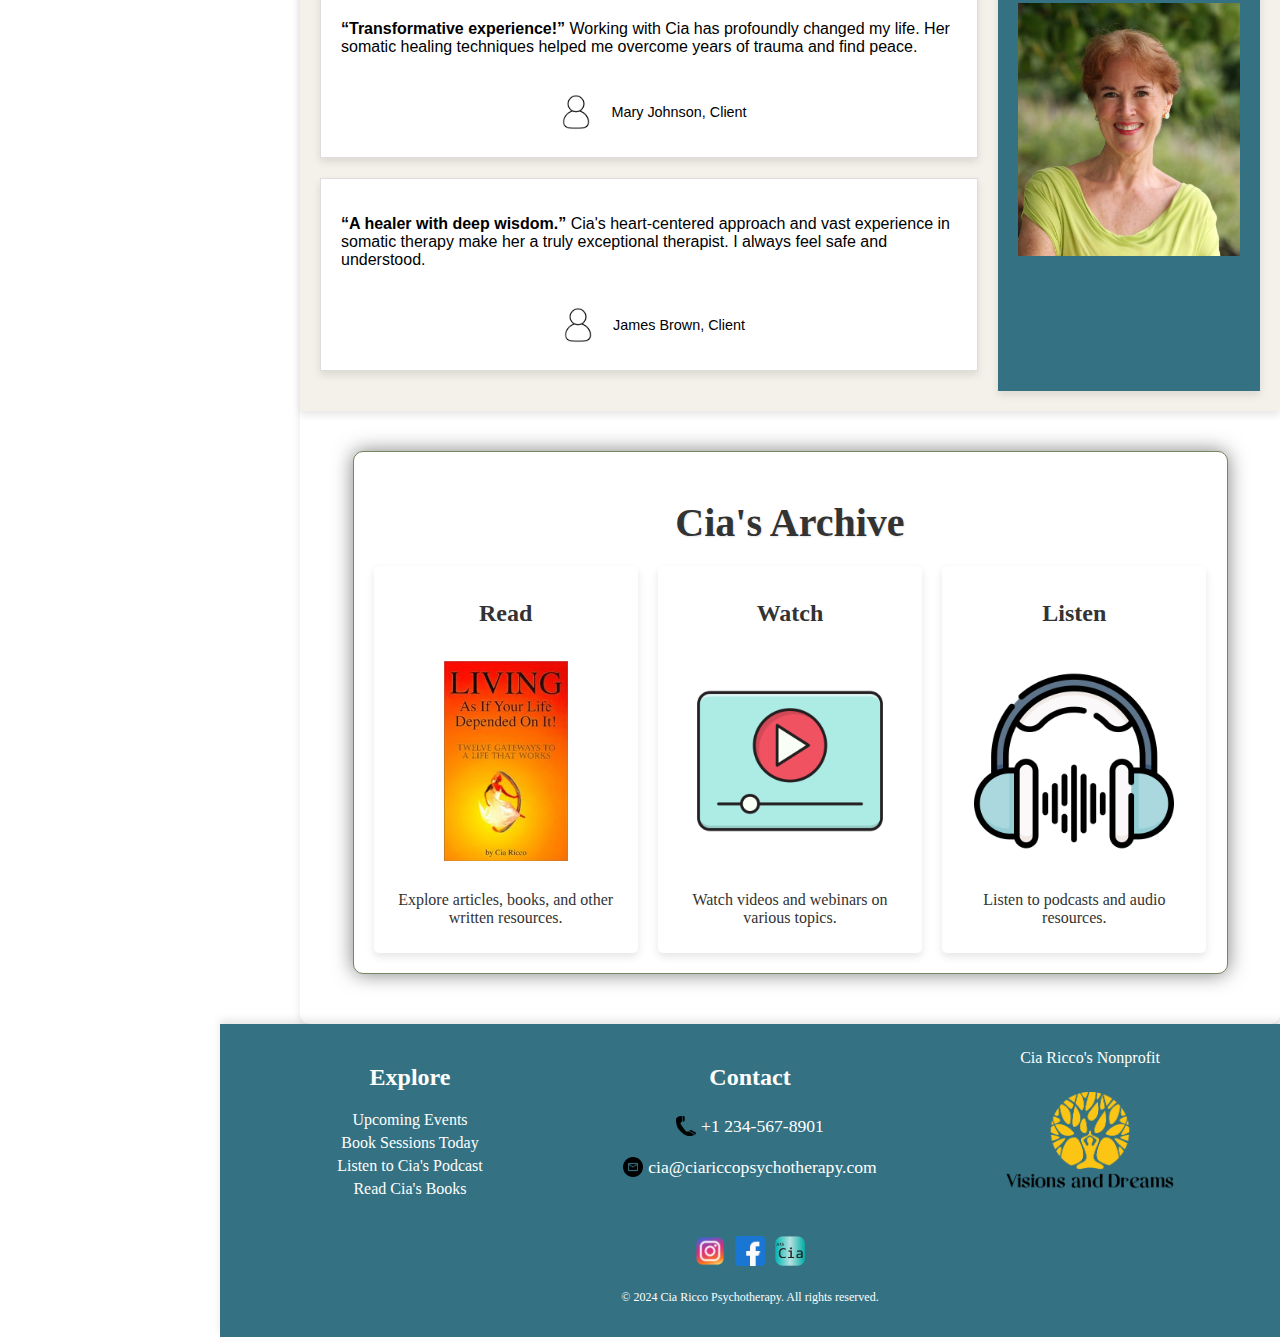
==== commit 13fe224a: "Updated Landing page, Cia's about page" ====
--- a/index.html
+++ b/index.html
@@ -4,7 +4,7 @@
 <head>
     <meta charset="UTF-8">
     <meta name="viewport" content="width=device-width, initial-scale=1.0">
-    <title>Cia Ricco Psychotherapy</title>
+    <title>Cia Ricco</title>
     <link rel="stylesheet" href="css/styles.css">
     <link rel="stylesheet" href="css/index.css">
 </head>
@@ -28,7 +28,7 @@
             <a href="coming-soon.html">Support Groups</a>
             <a href="coming-soon.html">Membership Courses</a>
             <a href="coming-soon.html">Teens in Need</a>
-            <a href="coming-soon.html">About</a>
+            <a href="about.html">About</a>
             <a href="coming-soon.html">Ask Cia</a>
             <a href="coming-soon.html">Contact</a>
             <a class="book-button" href="coming-soon.html">Book Session</a>
@@ -85,8 +85,28 @@
                 </div>
             </section>
 
+            <section class="info">
+                <div class="info-container">
+                    <h1>What is Somatic Therapy?</h1>
+                    <div class="info-content">
+                        <div class="info-item">
+                            <h3>What is the Benefit to Body Centered Healing?</h3>
+                            <p>Somatic therapy is a gentle yet profound approach that honors the deep connection between our minds and bodies. It acknowledges that our bodies hold onto past experiences and traumas, and through mindful awareness and therapeutic techniques, it helps release these stored emotions. This holistic method promotes healing by encouraging us to listen to our bodies and embrace the wisdom they hold.</p>
+                        </div>
+                        <div class="info-item">
+                            <h3>How is a Heart-Centered Approach Different?</h3>
+                            <p>A heart-centered approach is rooted in compassion and empathy. It focuses on creating a safe and nurturing space where you can feel truly seen and heard. By fostering a deep sense of connection and understanding, this approach helps you connect with your authentic self, facilitating profound emotional healing and personal growth.</p>
+                        </div>
+                        <div class="info-item">
+                            <h3>What to Expect from Your Work with Cia?</h3>
+                            <p>Working with Cia Ricco is a deeply transformative experience. With over 40 years of experience, Cia combines somatic and heart-centered techniques to guide you on your healing journey. You can expect a personalized approach that respects your unique needs, incorporating body-centered exercises, mindfulness practices, and compassionate dialogue. Cia's wisdom and empathy create a supportive environment where you can explore, heal, and grow.</p>
+                        </div>
+                    </div>
+                </div>
+            </section>
+        
             <div class="services-container">
-                <h2>Popular Services</h2>
+                <h1>Popular Services</h1>
                 <div class="services">
                     <div class="service-box">
                         <div class="service-image">
@@ -146,6 +166,64 @@
                 </div>
             </div>
 
+            <section class="credentials">
+                <div class="credentials-container">
+                    <h1>Cia's Expertise</h1>
+                    <div class="credentials-content">
+                        <div class="credential-item">
+                            <h2>40+ Years Experience</h2>
+                            <h3>Hands-on Learning</h3>
+                            <p>Most importantly, Cia believes in learning by doing. Her extensive hands-on experience
+                                has been instrumental in developing her unique therapeutic methods. Cia Ricco has over
+                                four decades of experience in body-centered psychotherapy, helping countless individuals
+                                on their journey to healing and growth.</p>
+                        </div>
+                        <div class="credential-item">
+                            <h2>Teaching</h2>
+                            <h3>Kripalu Center</h3>
+                            <p>Cia has been a regular teacher at the prestigious Kripalu Center for Yoga & Health,
+                                sharing her expertise with a wide audience.</p>
+                            <h3>Omega Institute</h3>
+                                <p>She has taught numerous workshops at the Omega Institute in New York, known for its
+                                holistic approach to wellness and personal growth.</p>
+                        </div>
+                        <div class="credential-item">
+                            <h2>Studies</h2>
+                            <h3>Hendricks Institute</h3>
+                            <p>Cia has studied under the renowned Gay and Kathlyn Hendricks at the Hendricks Institute,
+                                enhancing her skills in body-centered therapy and conscious living.</p>
+                            <h3>Training with Robert Gass</h3>
+                            <p>Her training includes workshops with Robert Gass, further enriching her approach to
+                                transformative practices.</p>
+                        </div>
+                    </div>
+                </div>
+            </section>
+
+            <section class="testimonials">
+                <div class="testimonials-container">
+                    <h1>What Clients Have to Say</h1>
+                    <div class="testimonial-box">
+                        <p><strong>“Transformative experience!”</strong> Working with Cia has profoundly changed my life. Her somatic healing techniques helped me overcome years of trauma and find peace.</p>
+                        <div class="testimonial-author">
+                            <img src="img/user-icon.webp" alt="Author 1">
+                            <p>Mary Johnson, Client</p>
+                        </div>
+                    </div>
+                    <div class="testimonial-box">
+                        <p><strong>“A healer with deep wisdom.”</strong> Cia's heart-centered approach and vast experience in somatic therapy make her a truly exceptional therapist. I always feel safe and understood.</p>
+                        <div class="testimonial-author">
+                            <img src="img/user-icon.webp" alt="Author 2">
+                            <p>James Brown, Client</p>
+                        </div>
+                    </div>
+                </div>
+                <div class="read-on-container">
+                    <h2>Read More Success Stories Here</h2>
+                    <a href="coming-soon.html"><img src="img/cia-portrait.jpg" alt="Cia Portrait"></a>
+                </div>
+            </section>
+            
             <div class="archive-container">
                 <h1>Cia's Archive</h1>
                 <div class="archive-content">
@@ -168,14 +246,13 @@
                     </div>
                 </div>
             </div>
-
-
         </div>
 
         <div class="footer-container">
             <div class="footer-content">
                 <div class="footer-table">
                     <div class="footer-column">
+                        <h2>Explore</h2>
                         <ul class="sitemap">
                             <li><a href="#">Upcoming Events</a></li>
                             <li><a href="#">Book Sessions Today</a></li>
@@ -185,22 +262,27 @@
                     </div>
                     <div class="footer-column">
                         <h2>Contact</h2>
-                        <a href="tel:+1234567890">+1 234-567-8901</a>
-                        <a href="mailto:info@janedoepsychotherapy.com">cia@ciariccopsychotherapy.com</a>
+                        <ul class="contact-list">
+                            <li>
+                                <img src="img/phone_icon.png" alt="Phone Icon" class="contact-icon">
+                                <a href="tel:+1234567890">+1 234-567-8901</a>
+                            </li>
+                            <li>
+                                <img src="img/email_icon.png" alt="Email Icon" class="contact-icon">
+                                <a href="mailto:cia@ciariccopsychotherapy.com">cia@ciariccopsychotherapy.com</a>
+                            </li>
+                        </ul>
                     </div>
                     <div class="footer-column">
-                        <h3>Check out Cia Ricco's Nonprofit, </h3>
+                        <p>Cia Ricco's Nonprofit</p>
                         <a href="https://visionsanddreams.info/"><img src="img/Visions-and-Dreams-logo.png"
-                                alt="Visions-and-Dreams Logo" style="height:150px; margin: 20px;"></a>
+                                alt="Visions-and-Dreams Logo" style="height:100px; margin: 20px;"></a>
                     </div>
                 </div>
                 <div class="social-media">
-                    <a href="https://twitter.com/username" target="_blank"><img src="img/x-icon.webp" alt="X"
-                            height="30"></a>
-                    <a href="https://www.linkedin.com/in/username" target="_blank"><img src="img/linked-in-icon.jpg"
-                            alt="LinkedIn" height="30"></a>
-                    <a href="https://www.psychologytoday.com/profile/username" target="_blank"><img
-                            src="img/psychology-today-icon.png" alt="Psychology Today" height="30"></a>
+                    <a href="" target="_blank"><img src="img/instagram.png" alt="X" height="30"></a>
+                    <a href="" target="_blank"><img src="img/facebook.png" alt="LinkedIn" height="30"></a>
+                    <a href="" target="_blank"><img src="img/ask-cia-05.png" alt="Ask Cia" height="30"></a>
                 </div>
                 <div class="footer-bottom">
                     <p>&copy; 2024 Cia Ricco Psychotherapy. All rights reserved.</p>
--- a/css/styles.css
+++ b/css/styles.css
@@ -1,11 +1,10 @@
 body,
 html {
+    color: #333;
     margin: 0;
     padding: 0;
-    font-family: Arial, sans-serif;
-    height: 100%;
-    color: black;
-}
+}
+
 
 .container {
     display: flex;
@@ -136,8 +135,6 @@
 }
 
 h1 {
-    color: #347283;
-    /* Cerulean */
     font-size: 2.5em;
     margin-bottom: 20px;
     text-align: center;
--- a/css/index.css
+++ b/css/index.css
@@ -4,13 +4,13 @@
     display: flex;
     width: 80%;
     margin: 0 auto;
-    background-color: white;
+    background-color: #e0f8b9;
     border-style: solid;
     border-width: 1px;
     border-radius: 10px;
-    border-color:rgb(118, 134, 94);
+    border-color: rgb(118, 134, 94);
     box-shadow: 0px 0px 20px rgba(0, 0, 0, 0.5);
-    margin-bottom:50px;
+    margin-bottom: 50px;
 }
 
 .intro-left {
@@ -19,25 +19,28 @@
     padding-right: 10px;
 }
 
-.video-intro h1{
+.video-intro h1 {
     color: black;
     margin: 0;
-}
-
-.video-intro h2{
-    margin:0 auto;
+    font-family: 'Merriweather', serif;
+}
+
+.video-intro h2 {
+    margin: 0 auto;
     text-align: center;
     font-weight: 100;
     font-size: 1em;
-}
-
-.video-intro p{
+    font-family: 'Merriweather', serif;
+}
+
+.video-intro p {
     text-align: left;
-}
-
-#leaf-motif{
-    margin: 0auto;
-    width:300px;
+    font-family: 'Open Sans', sans-serif;
+}
+
+#leaf-motif {
+    margin: 0 auto;
+    width: 300px;
 }
 
 .intro-right {
@@ -64,10 +67,49 @@
 }
 
 .transcript-link:hover {
-    color: #00b0ad; /* Darker Cerulean for hover effect */
-}
-
-
+    color: white; /* Darker Cerulean for hover effect */
+}
+
+/*INFO*/
+.info {
+    background-color: #347283; /* Dark teal background */
+    padding: 20px 10px; /* Reduced padding for a more compact look */
+    
+}
+
+.info-container {
+    max-width: 1000px; /* Adjusted max-width */
+    margin: 0 auto;
+    text-align: center;
+    color: white; /* Light text color */
+}
+
+.info-container h2 {
+    margin-bottom: 20px; /* Reduced margin */
+    color: white; /* Light text color */
+    font-family: 'Merriweather', serif;
+}
+
+.info-content {
+    display: flex;
+    flex-direction: column;
+    gap: 10px; /* Reduced gap for compactness */
+}
+
+.info-item {
+    background-color: transparent;
+    padding: 10px; /* Reduced padding */
+    text-align: left;
+}
+
+.info-item h3 {
+    margin-bottom: 5px; /* Reduced margin */
+    font-family: 'Merriweather', serif;
+}
+
+.info-item p {
+    margin: 0; /* Removed margins */
+}
 
 /*POPULAR SERVICES*/
 .services-container {
@@ -75,10 +117,10 @@
     background-color: white;
     width: 85%;
     margin: 0 auto 50px;
-    border-radius: 5px;
+    border-radius: 10px;
     border-style: solid;
-    border-width:1px;
-    border-color:rgb(118, 134, 94);
+    border-width: 1px;
+    border-color: rgb(118, 134, 94);
     text-align: center;
     box-shadow: 0px 0px 20px rgba(0, 0, 0, 0.5);
 }
@@ -94,12 +136,12 @@
     flex: 1 1 calc(33.333% - 40px);
     background-color: #fff;
     border: 1px solid #ddd;
-    border-radius: 10px;
+    border-radius: 5px;
     margin: 10px;
     overflow: hidden; /* Ensure the image stays within the container */
     box-shadow: 0 4px 8px rgba(0, 0, 0, 0.1);
     transition: transform 0.3s ease, box-shadow 0.3s ease;
-    height:500px;
+    height: 500px;
 }
 
 .service-image {
@@ -118,7 +160,7 @@
     padding: 20px;
 }
 
-.service-content a{
+.service-content a {
     text-decoration: none;
     color: black;
 }
@@ -126,11 +168,13 @@
 .service-box h3 {
     font-size: 1.5em;
     margin-bottom: 10px;
-    color: #347283; /* Cerulean */
+    color: black;
+    font-family: 'Merriweather', serif;
 }
 
 .service-box p {
-    color: #555;
+    color: black;
+    font-family: 'Open Sans', sans-serif;
 }
 
 .service-box:hover {
@@ -138,21 +182,174 @@
     box-shadow: 0 8px 16px rgba(0, 0, 0, 0.2);
 }
 
-
-/*archive*/
-.archive-container{
-    text-align:center;
-    width:85%;
-    margin:0 auto;
+/*CREDENTIALS*/
+.credentials {
+    background-color: #274a5e; /* Dark teal background */
+    padding: 10px; /* Reduced padding for a more compact look */
+    padding-bottom:40px;
+    color: white; /* Light text color */
+}
+
+.credentials-container {
+    max-width: 1200px; /* Adjusted max-width */
+    margin: 0 auto;
+    text-align: center;
+}
+
+.credentials-container h2 {
+    font-size: 1.8em; /* Slightly reduced font size */
+    text-align: center;
+    color: white; /* Light gold color for the heading */
+    font-family: 'Merriweather', serif;
+}
+
+.credentials-content {
+    display: flex;
+    flex-wrap: wrap;
+    justify-content: space-between;
+}
+
+.credential-item {
+    flex: 1 1 calc(33.333% - 40px); /* Three items per row */
+    background-color: transparent;
+    padding: 10px; /* Reduced padding */
+    margin: 5px; /* Reduced margin */
+    text-align: justify;
+    color: white;
+}
+
+.credential-item h3 {
+    color: white; /* Light gold color for the subheading */
+    margin-bottom: 5px; /* Reduced margin */
+    font-family: 'Merriweather', serif;
+}
+
+.credential-item p {
+    color: white;
+    margin: 0; /* Removed margins */
+    font-family: 'Open Sans', sans-serif;
+}
+
+
+/* TESTIMONIALS SECTION */
+.testimonials {
+    background-color: #f4f1ea;
+    padding: 20px;
+    display: flex;
+    justify-content: space-between;
+}
+
+.testimonials-container {
+    max-width: 70%;
+    margin: 0 auto;
+    text-align: center;
+}
+
+.testimonials-container h2 {
+    margin-bottom: 30px;
+    font-family: 'Merriweather', serif;
+}
+
+.testimonial-box {
+    background-color: #fff;
+    border: 1px solid #ddd;
+    padding: 20px;
+    margin: 20px auto;
+    box-shadow: 0 4px 8px rgba(0, 0, 0, 0.1);
+    transition: transform 0.3s ease, box-shadow 0.3s ease;
+    display: flex;
+    flex-direction: column;
+    align-items: center;
+    text-align: left;
+    max-width: 100%; /* Updated to fit within the container */
+}
+
+.testimonial-box p {
+    color: black;
+    font-family: 'Open Sans', sans-serif;
+}
+
+.testimonial-box strong {
+    font-weight: bold;
+}
+
+.testimonial-box:hover {
+    transform: translateY(-5px);
+    box-shadow: 0 8px 16px rgba(0, 0, 0, 0.2);
+}
+
+.testimonial-author {
+    display: flex;
+    align-items: center;
+    margin-top: 15px;
+}
+
+.testimonial-author img {
+    border-radius: 50%;
+    width: 50px;
+    height: 50px;
+    margin-right: 10px;
+}
+
+.testimonial-author p {
+    font-size: 0.9em;
+    color: black;
+    margin: 0;
+    font-family: 'Open Sans', sans-serif;
+}
+
+.read-on-container {
+    max-width: 30%;
+    background-color: #347283; /* Light gold color for the background */
+    padding: 20px;
+    margin-left: 20px;
+    box-shadow: 0 4px 8px rgba(0, 0, 0, 0.1);
+    display: flex;
+    flex-direction: column;
+    align-items: center;
+    text-align: center;
+}
+
+.read-on-container h2 {
+    margin-bottom: 20px;
+    color: white;
+    font-family: 'Merriweather', serif;
+}
+
+.read-on-container a {
+    text-decoration: none;
+}
+
+.read-on-container img {
+    width: 100%;
+    height: auto;
+    max-width: 300px; /* Ensure image doesn't exceed container width */
+}
+
+
+
+
+
+
+/*ARCHIVE*/
+.archive-container {
+    text-align: center;
+    width: 85%;
+    margin: 0 auto;
     padding: 20px;
     background-color: white;
-    border-radius: 5px;
-    margin-bottom:50px;
-}
-
-.archive-container h2{
+    border-radius: 10px;
+    border-style: solid;
+    border-width: 1px;
+    border-color: rgb(118, 134, 94);
+    box-shadow: 0px 0px 20px rgba(0, 0, 0, 0.5);
+    margin-bottom: 50px;
+}
+
+.archive-container h2 {
     margin: 5px;
-    padding:5px;
+    padding: 5px;
+    font-family: 'Merriweather', serif;
 }
 
 .archive-content {
@@ -160,7 +357,6 @@
     flex-direction: column;
     align-items: center;
     width: 100%;
-    
 }
 
 .archive-content h2 {
@@ -168,8 +364,8 @@
 }
 
 .archive {
-    margin:0;
-    padding:0;
+    margin: 0;
+    padding: 0;
     display: flex;
     justify-content: space-between;
     gap: 20px;
@@ -181,14 +377,15 @@
     text-align: center;
     background-color: white;
     border-radius: 5px;
-    box-shadow: 0 4px 8px rgba(0,0,0,0.1);
+    box-shadow: 0 4px 8px rgba(0, 0, 0, 0.1);
     transition: transform 0.3s ease;
     text-decoration: none;
     color: inherit;
 }
 
-.archive-box h3{
-    font-size:1.5em;
+.archive-box h3 {
+    font-size: 1.5em;
+    font-family: 'Merriweather', serif;
 }
 
 .archive-box:hover,
@@ -200,4 +397,17 @@
     height: 200px;
     width: auto;
     margin: 10px 0;
+}
+
+/* Buttons */
+button, .learn-more-button {
+    background-color: #ff7f50; /* Coral button color */
+    color: white;
+    border: none;
+    padding: 10px 20px;
+    font-size: 1em;
+    cursor: pointer;
+    border-radius: 5px;
+    text-decoration: none;
+    transition: background-color 0.3s ease;
 }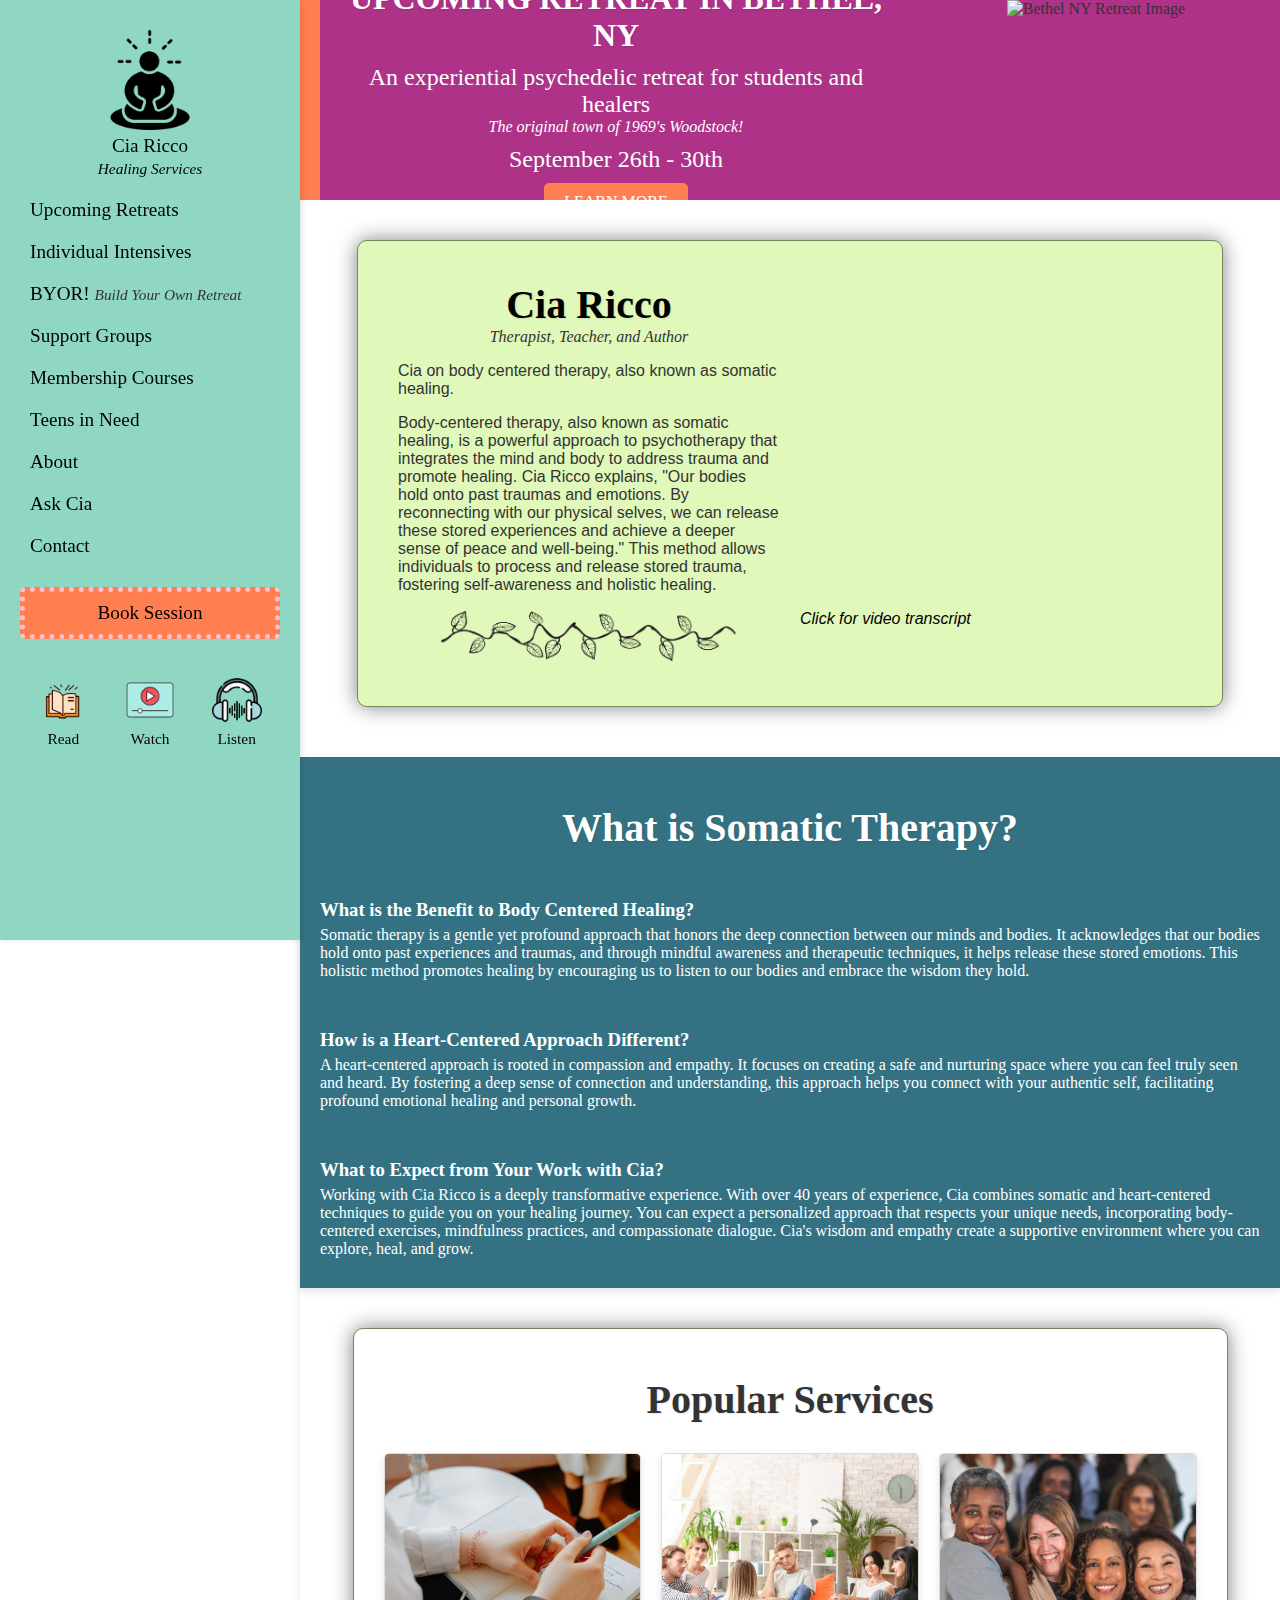
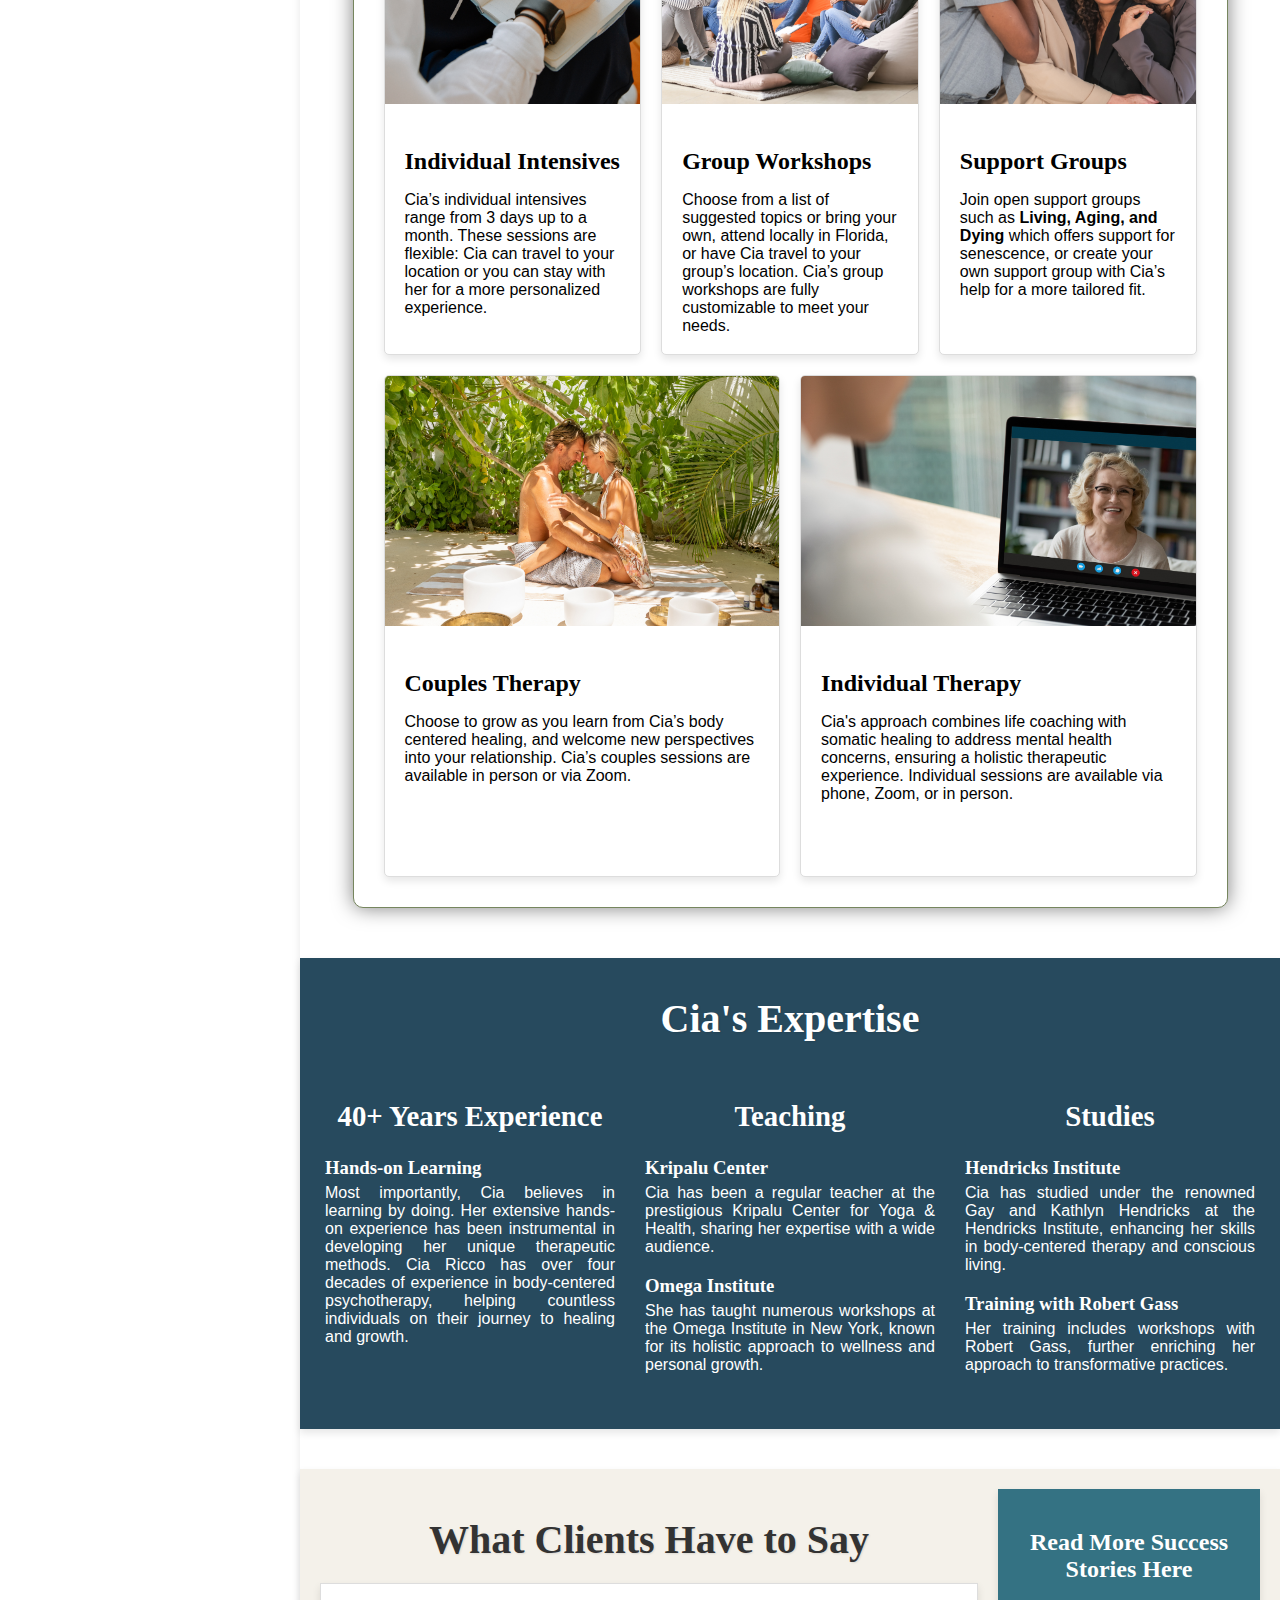
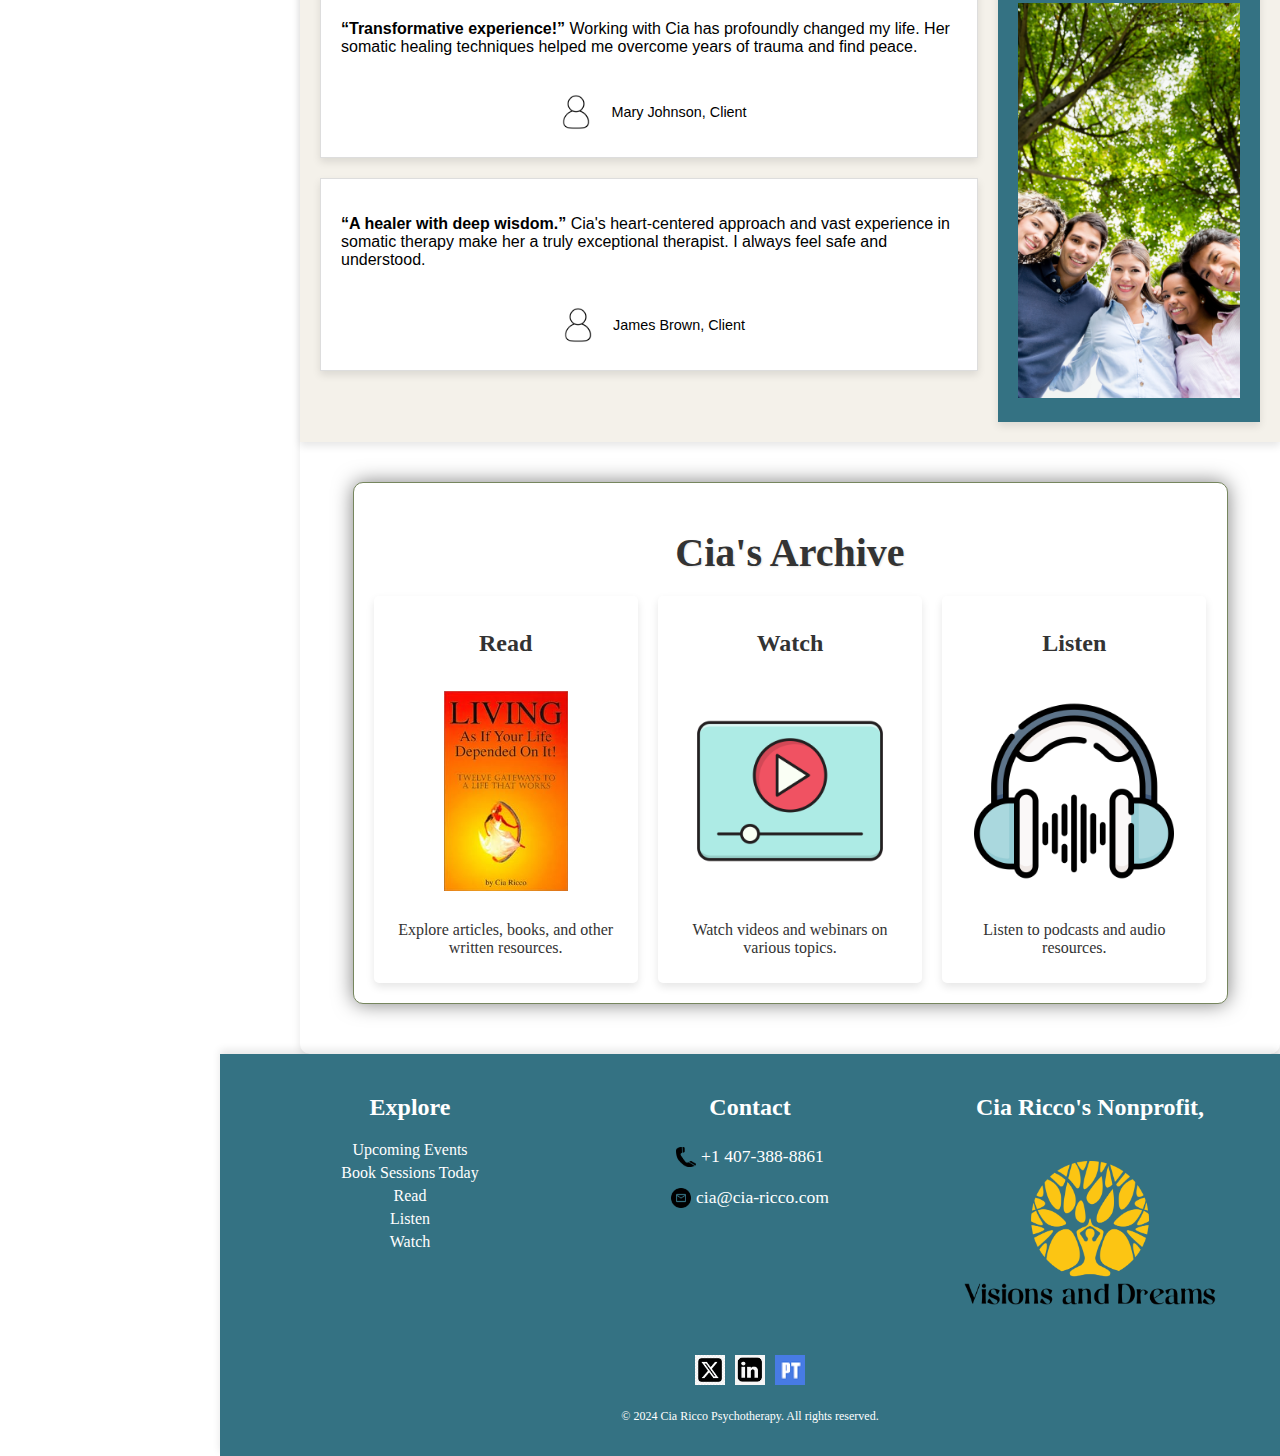
==== commit 72d9d28c: "content-update" ====
--- a/index.html
+++ b/index.html
@@ -56,6 +56,7 @@
             <div class="banner">
                 <div class="banner-content">
                     <h1>UPCOMING RETREAT IN BETHEL, NY</h1>
+                    <p style="margin:0;">An experiential psychedelic retreat for students and healers</p>
                     <i>The original town of 1969's Woodstock!</i>
                     <p>September 26th - 30th</p>
                     <a class="learn-more-button" href="#register-section">LEARN MORE</a>
@@ -91,20 +92,32 @@
                     <div class="info-content">
                         <div class="info-item">
                             <h3>What is the Benefit to Body Centered Healing?</h3>
-                            <p>Somatic therapy is a gentle yet profound approach that honors the deep connection between our minds and bodies. It acknowledges that our bodies hold onto past experiences and traumas, and through mindful awareness and therapeutic techniques, it helps release these stored emotions. This holistic method promotes healing by encouraging us to listen to our bodies and embrace the wisdom they hold.</p>
+                            <p>Somatic therapy is a gentle yet profound approach that honors the deep connection between
+                                our minds and bodies. It acknowledges that our bodies hold onto past experiences and
+                                traumas, and through mindful awareness and therapeutic techniques, it helps release
+                                these stored emotions. This holistic method promotes healing by encouraging us to listen
+                                to our bodies and embrace the wisdom they hold.</p>
                         </div>
                         <div class="info-item">
                             <h3>How is a Heart-Centered Approach Different?</h3>
-                            <p>A heart-centered approach is rooted in compassion and empathy. It focuses on creating a safe and nurturing space where you can feel truly seen and heard. By fostering a deep sense of connection and understanding, this approach helps you connect with your authentic self, facilitating profound emotional healing and personal growth.</p>
+                            <p>A heart-centered approach is rooted in compassion and empathy. It focuses on creating a
+                                safe and nurturing space where you can feel truly seen and heard. By fostering a deep
+                                sense of connection and understanding, this approach helps you connect with your
+                                authentic self, facilitating profound emotional healing and personal growth.</p>
                         </div>
                         <div class="info-item">
                             <h3>What to Expect from Your Work with Cia?</h3>
-                            <p>Working with Cia Ricco is a deeply transformative experience. With over 40 years of experience, Cia combines somatic and heart-centered techniques to guide you on your healing journey. You can expect a personalized approach that respects your unique needs, incorporating body-centered exercises, mindfulness practices, and compassionate dialogue. Cia's wisdom and empathy create a supportive environment where you can explore, heal, and grow.</p>
+                            <p>Working with Cia Ricco is a deeply transformative experience. With over 40 years of
+                                experience, Cia combines somatic and heart-centered techniques to guide you on your
+                                healing journey. You can expect a personalized approach that respects your unique needs,
+                                incorporating body-centered exercises, mindfulness practices, and compassionate
+                                dialogue. Cia's wisdom and empathy create a supportive environment where you can
+                                explore, heal, and grow.</p>
                         </div>
                     </div>
                 </div>
             </section>
-        
+
             <div class="services-container">
                 <h1>Popular Services</h1>
                 <div class="services">
@@ -184,7 +197,7 @@
                             <p>Cia has been a regular teacher at the prestigious Kripalu Center for Yoga & Health,
                                 sharing her expertise with a wide audience.</p>
                             <h3>Omega Institute</h3>
-                                <p>She has taught numerous workshops at the Omega Institute in New York, known for its
+                            <p>She has taught numerous workshops at the Omega Institute in New York, known for its
                                 holistic approach to wellness and personal growth.</p>
                         </div>
                         <div class="credential-item">
@@ -204,14 +217,17 @@
                 <div class="testimonials-container">
                     <h1>What Clients Have to Say</h1>
                     <div class="testimonial-box">
-                        <p><strong>“Transformative experience!”</strong> Working with Cia has profoundly changed my life. Her somatic healing techniques helped me overcome years of trauma and find peace.</p>
+                        <p><strong>“Transformative experience!”</strong> Working with Cia has profoundly changed my
+                            life. Her somatic healing techniques helped me overcome years of trauma and find peace.</p>
                         <div class="testimonial-author">
                             <img src="img/user-icon.webp" alt="Author 1">
                             <p>Mary Johnson, Client</p>
                         </div>
                     </div>
                     <div class="testimonial-box">
-                        <p><strong>“A healer with deep wisdom.”</strong> Cia's heart-centered approach and vast experience in somatic therapy make her a truly exceptional therapist. I always feel safe and understood.</p>
+                        <p><strong>“A healer with deep wisdom.”</strong> Cia's heart-centered approach and vast
+                            experience in somatic therapy make her a truly exceptional therapist. I always feel safe and
+                            understood.</p>
                         <div class="testimonial-author">
                             <img src="img/user-icon.webp" alt="Author 2">
                             <p>James Brown, Client</p>
@@ -220,10 +236,10 @@
                 </div>
                 <div class="read-on-container">
                     <h2>Read More Success Stories Here</h2>
-                    <a href="coming-soon.html"><img src="img/cia-portrait.jpg" alt="Cia Portrait"></a>
+                    <a href="coming-soon.html"><img src="img/success-stories.png" alt="Cia Portrait"></a>
                 </div>
             </section>
-            
+
             <div class="archive-container">
                 <h1>Cia's Archive</h1>
                 <div class="archive-content">
@@ -256,8 +272,9 @@
                         <ul class="sitemap">
                             <li><a href="#">Upcoming Events</a></li>
                             <li><a href="#">Book Sessions Today</a></li>
-                            <li><a href="#">Listen to Cia's Podcast</a></li>
-                            <li><a href="#">Read Cia's Books</a></li>
+                            <li><a href="#">Read</a></li>
+                            <li><a href="#">Listen</a></li>
+                            <li><a href="#">Watch</a></li>
                         </ul>
                     </div>
                     <div class="footer-column">
@@ -265,24 +282,27 @@
                         <ul class="contact-list">
                             <li>
                                 <img src="img/phone_icon.png" alt="Phone Icon" class="contact-icon">
-                                <a href="tel:+1234567890">+1 234-567-8901</a>
+                                <a href="tel:+14073888861">+1 407-388-8861</a>
                             </li>
                             <li>
                                 <img src="img/email_icon.png" alt="Email Icon" class="contact-icon">
-                                <a href="mailto:cia@ciariccopsychotherapy.com">cia@ciariccopsychotherapy.com</a>
+                                <a href="mailto:cia@cia-ricco.com">cia@cia-ricco.com</a>
                             </li>
                         </ul>
                     </div>
                     <div class="footer-column">
-                        <p>Cia Ricco's Nonprofit</p>
+                        <h2>Cia Ricco's Nonprofit, </h2>
                         <a href="https://visionsanddreams.info/"><img src="img/Visions-and-Dreams-logo.png"
-                                alt="Visions-and-Dreams Logo" style="height:100px; margin: 20px;"></a>
+                                alt="Visions-and-Dreams Logo" style="height:150px; margin: 20px;"></a>
                     </div>
                 </div>
                 <div class="social-media">
-                    <a href="" target="_blank"><img src="img/instagram.png" alt="X" height="30"></a>
-                    <a href="" target="_blank"><img src="img/facebook.png" alt="LinkedIn" height="30"></a>
-                    <a href="" target="_blank"><img src="img/ask-cia-05.png" alt="Ask Cia" height="30"></a>
+                    <a href="https://twitter.com/username" target="_blank"><img src="img/x-icon.webp" alt="X"
+                            height="30"></a>
+                    <a href="https://www.linkedin.com/in/username" target="_blank"><img src="img/linked-in-icon.jpg"
+                            alt="LinkedIn" height="30"></a>
+                    <a href="https://www.psychologytoday.com/profile/username" target="_blank"><img
+                            src="img/psychology-today-icon.png" alt="Psychology Today" height="30"></a>
                 </div>
                 <div class="footer-bottom">
                     <p>&copy; 2024 Cia Ricco Psychotherapy. All rights reserved.</p>
--- a/css/styles.css
+++ b/css/styles.css
@@ -315,41 +315,6 @@
 }
 
 
-/*FAQ*/
-.faqs {
-    padding: 50px 20px;
-    background-color: #fff;
-}
-
-.faq-content {
-    width: 60%;
-    margin: 0 auto;
-    text-align: left;
-}
-
-.faqs h1 {
-    text-align: center;
-    font-size: 2.5em;
-    margin-bottom: 30px;
-}
-
-.faq-item {
-    margin-bottom: 30px;
-}
-
-.faq-item .question {
-    font-weight: bold;
-    font-size: 1.2em;
-    margin-bottom: 10px;
-    color: #333;
-}
-
-.faq-item .answer {
-    font-size: 1.2em;
-    color: #666;
-    line-height: 1.6em;
-}
-
 
 
 
--- a/css/index.css
+++ b/css/index.css
@@ -228,6 +228,43 @@
     color: white;
     margin: 0; /* Removed margins */
     font-family: 'Open Sans', sans-serif;
+}
+
+
+
+/*FAQ*/
+.faqs {
+    padding: 20px;
+    background-color: #fff;
+}
+
+.faq-content {
+    width: 60%;
+    margin: 0 auto;
+    text-align: left;
+}
+
+.faqs h1 {
+    text-align: center;
+    font-size: 2.5em;
+    margin-bottom: 30px;
+}
+
+.faq-item {
+    margin-bottom: 30px;
+}
+
+.faq-item .question {
+    font-weight: bold;
+    font-size: 1.2em;
+    margin-bottom: 10px;
+    color: #333;
+}
+
+.faq-item .answer {
+    font-size: 1.2em;
+    color: #666;
+    line-height: 1.6em;
 }
 
 
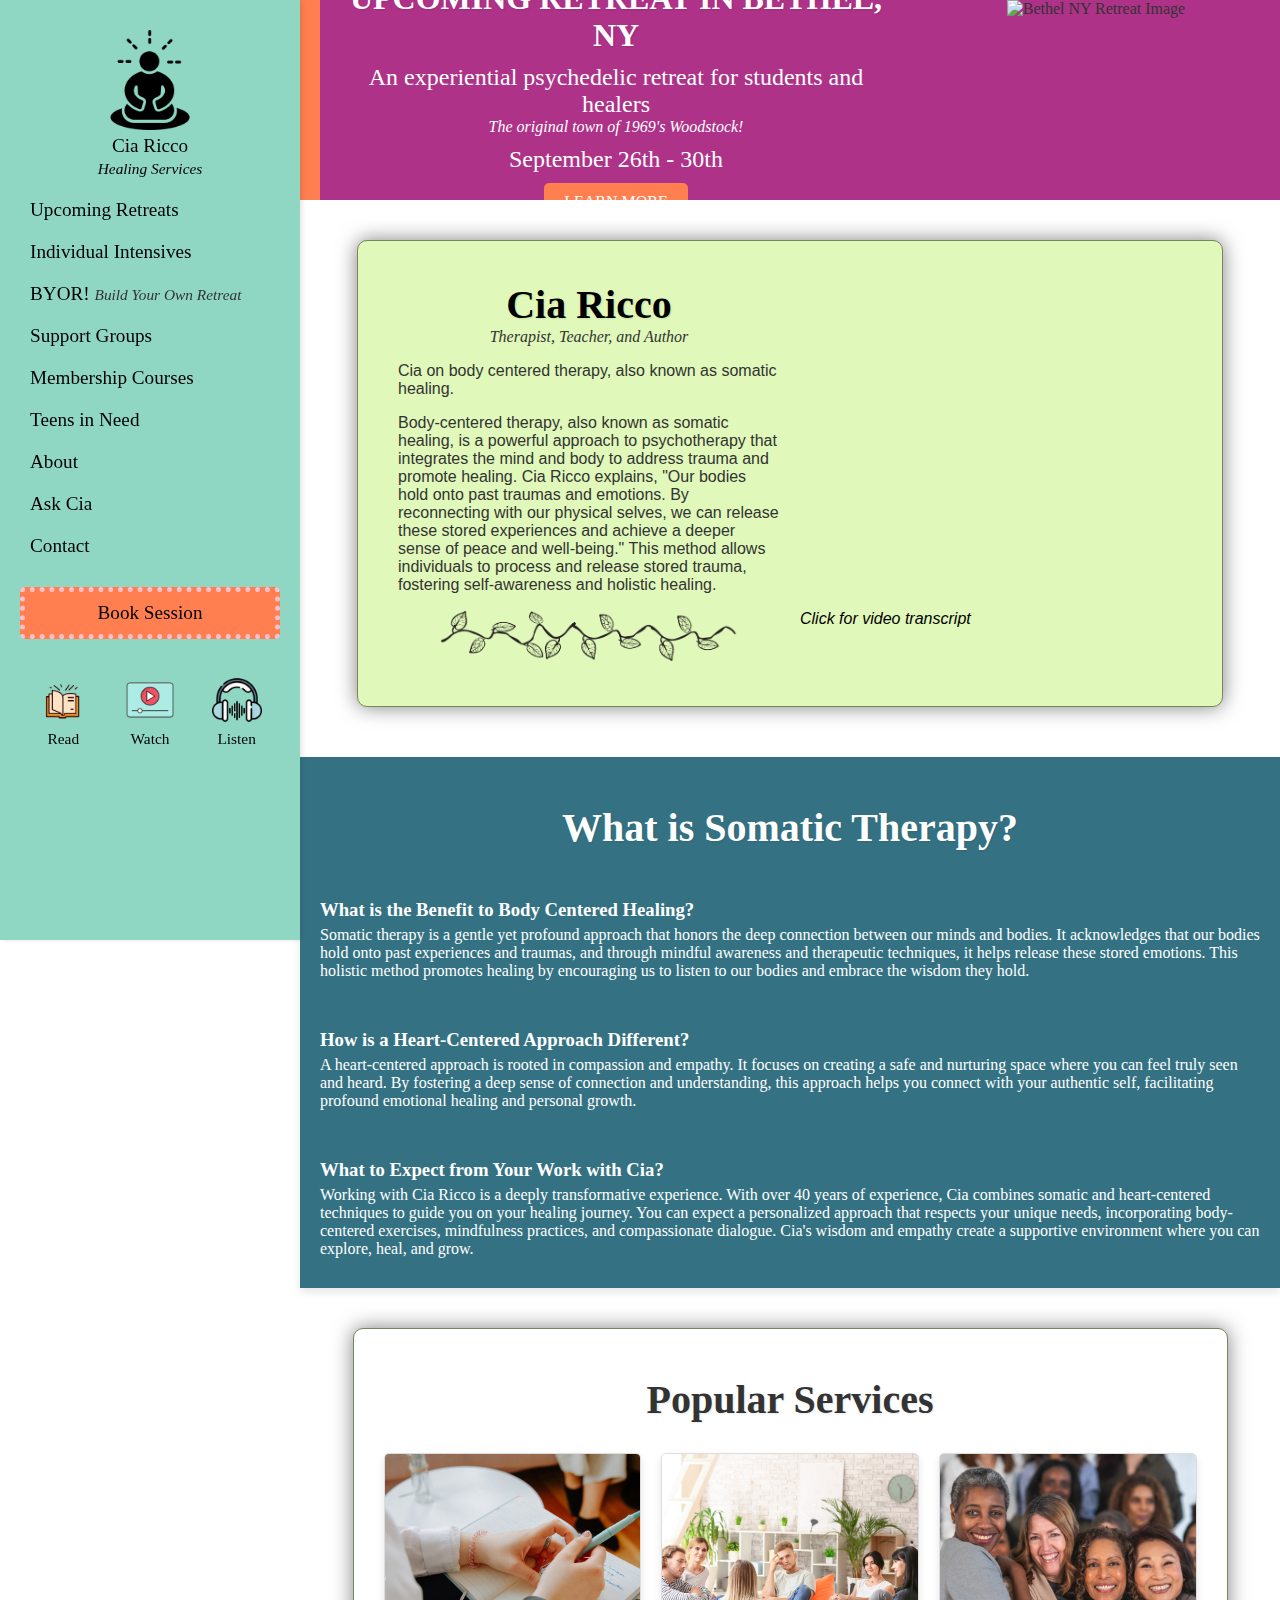
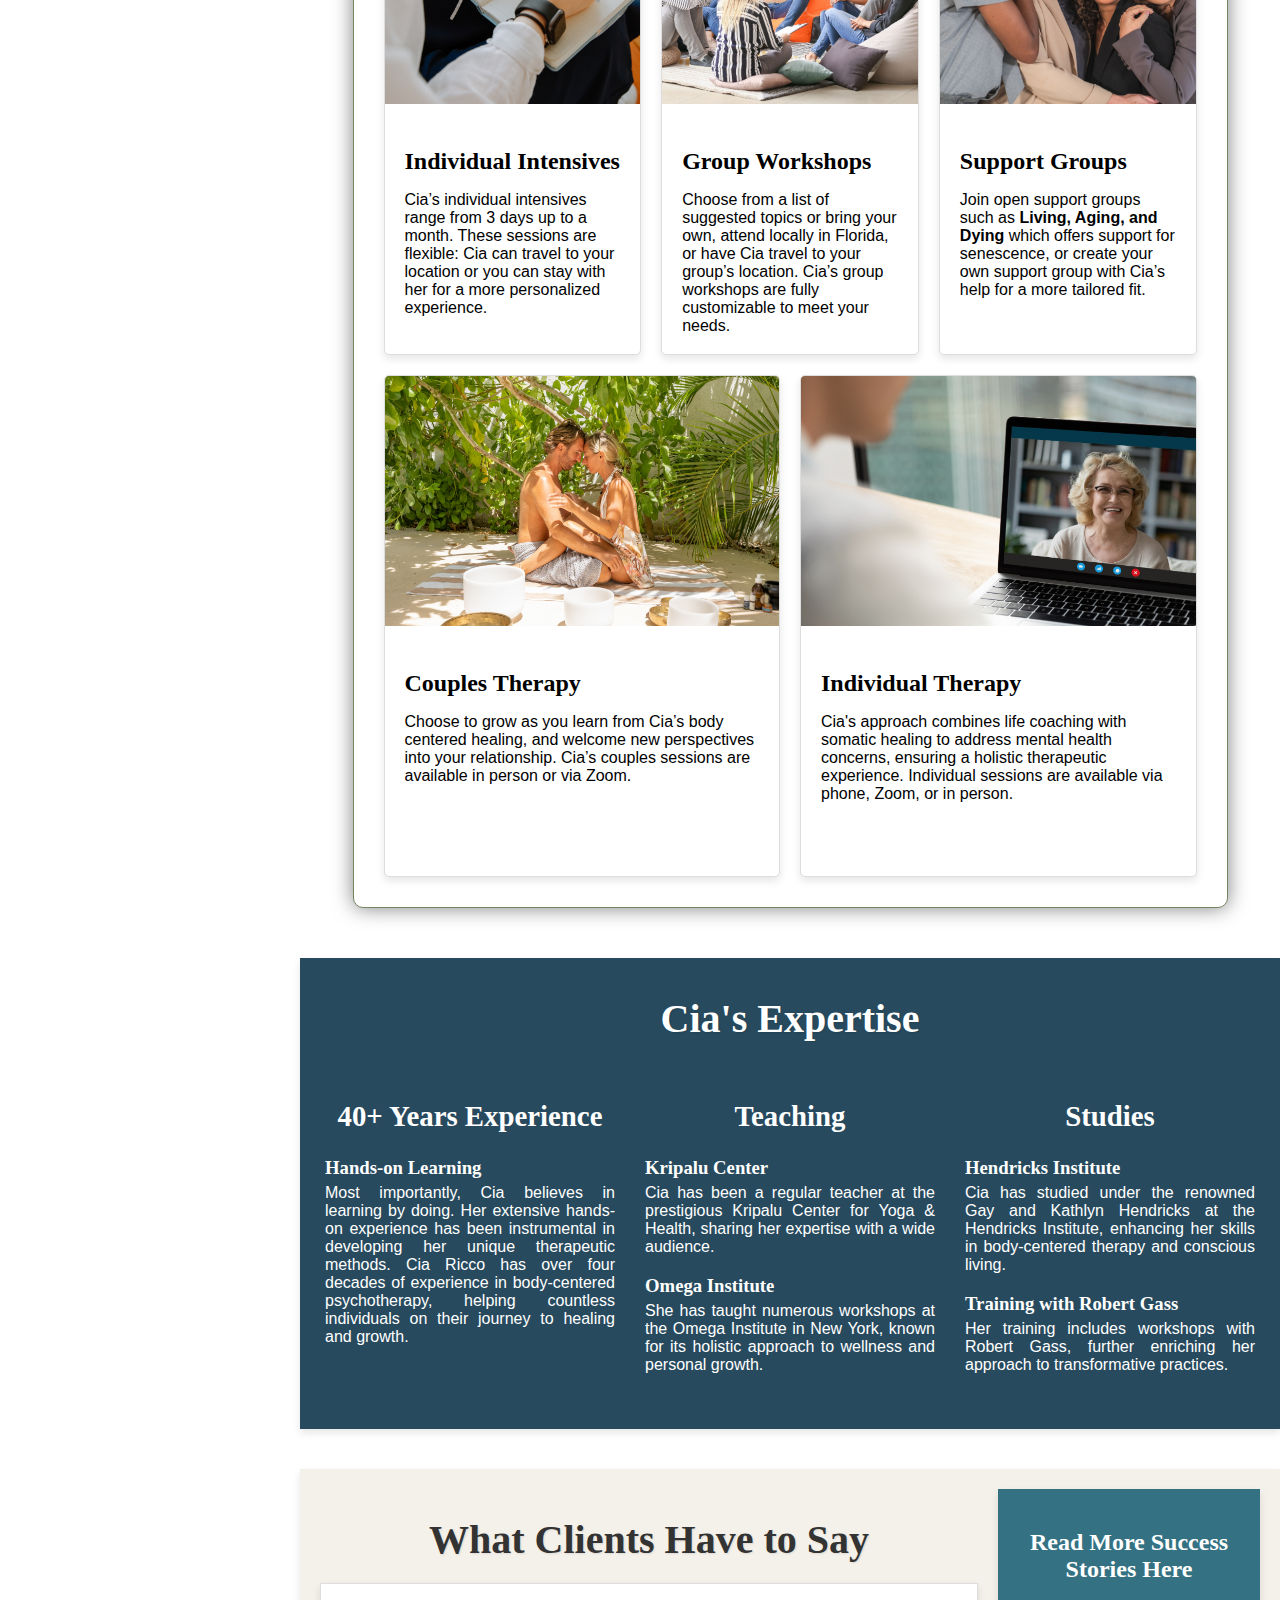
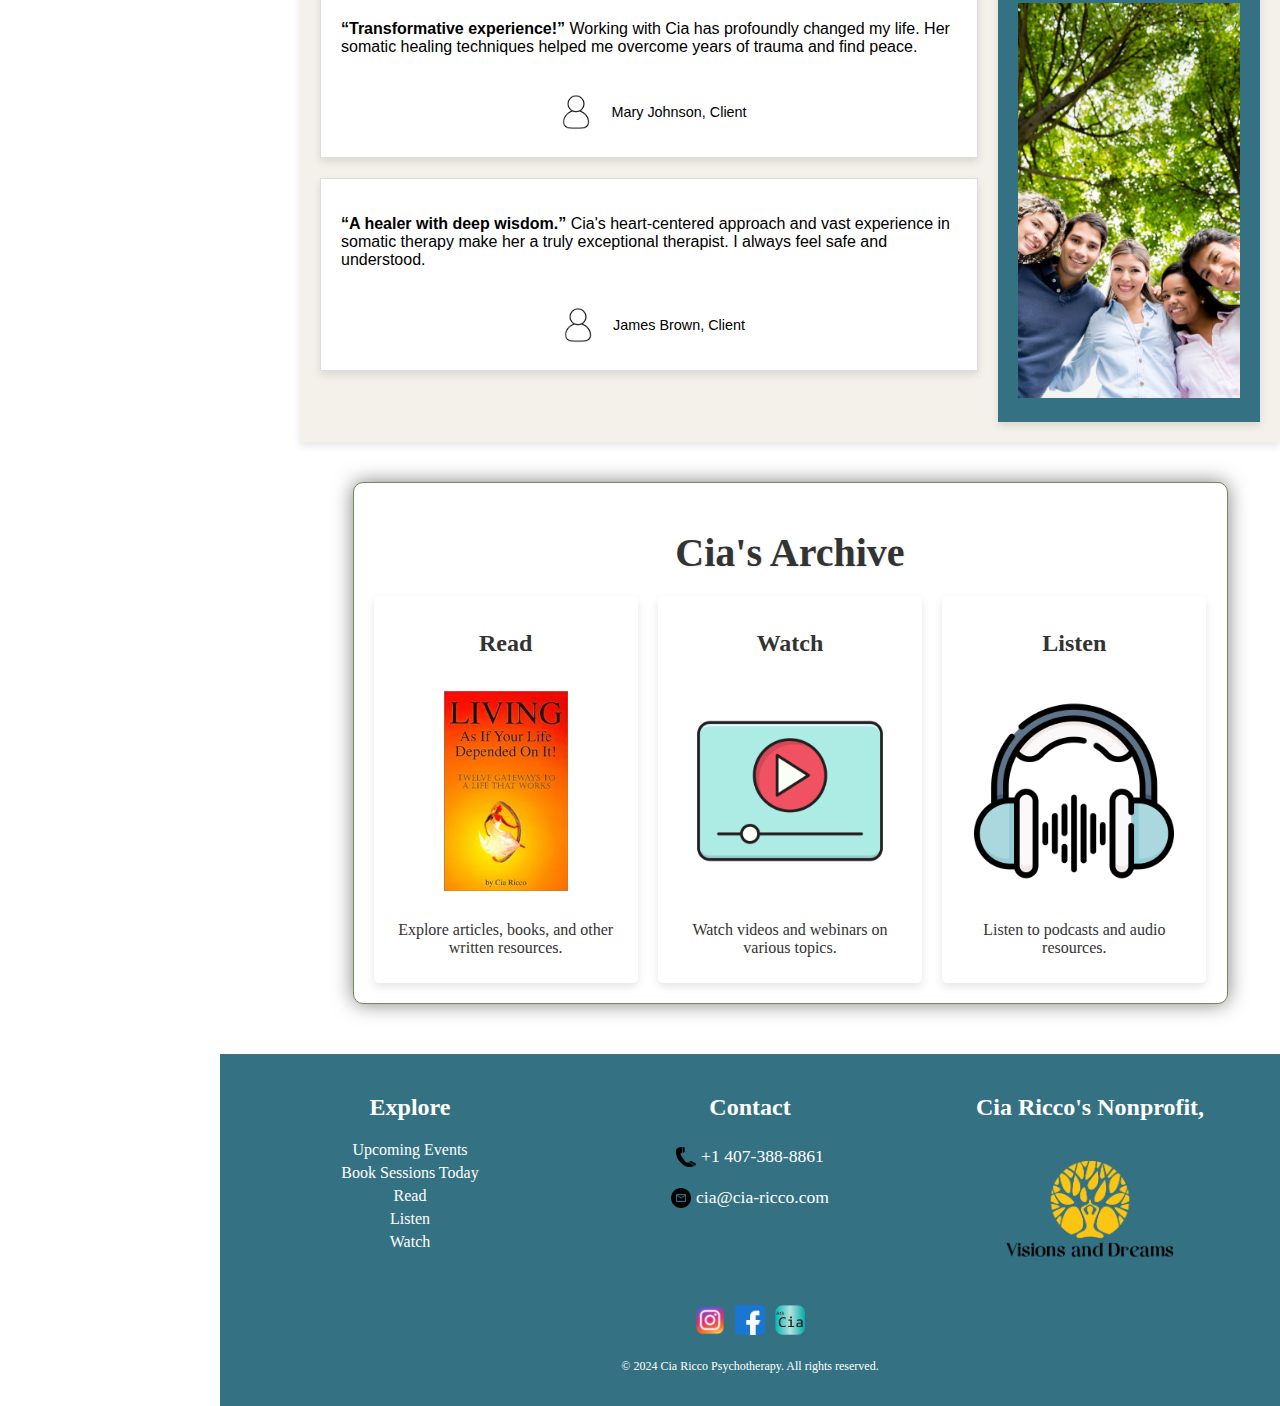
==== commit 60b5ba15: "updated nav links" ====
--- a/index.html
+++ b/index.html
@@ -20,7 +20,7 @@
                 </a>
             </div>
 
-            <a href="events.html">Upcoming Retreats</a>
+            <a href="retreat-info.html">Upcoming Retreats</a>
             <a href="coming-soon.html">Individual Intensives</a>
             <a href="coming-soon.html" id="BYOR" class="sidebar-link">
                 <p>BYOR! <i>Build Your Own Retreat</i></p>
@@ -59,7 +59,7 @@
                     <p style="margin:0;">An experiential psychedelic retreat for students and healers</p>
                     <i>The original town of 1969's Woodstock!</i>
                     <p>September 26th - 30th</p>
-                    <a class="learn-more-button" href="#register-section">LEARN MORE</a>
+                    <a class="learn-more-button" href="retreat-info.html">LEARN MORE</a>
                 </div>
                 <div class="banner-image">
                     <img src="img/banner_Banner Art.png" alt="Bethel NY Retreat Image">
@@ -293,16 +293,14 @@
                     <div class="footer-column">
                         <h2>Cia Ricco's Nonprofit, </h2>
                         <a href="https://visionsanddreams.info/"><img src="img/Visions-and-Dreams-logo.png"
-                                alt="Visions-and-Dreams Logo" style="height:150px; margin: 20px;"></a>
+                                alt="Visions-and-Dreams-Logo" style="height:100px; margin: 20px;"></a>
                     </div>
                 </div>
                 <div class="social-media">
-                    <a href="https://twitter.com/username" target="_blank"><img src="img/x-icon.webp" alt="X"
+                    <a href="" target="_blank"><img src="img/instagram.png" alt="Instagram" height="30"></a>
+                    <a href="" target="_blank"><img src="img/facebook.png" alt="Facebook" height="30"></a>
+                    <a href="coming-soon.html" target="_blank"><img src="img/ask-cia-05.png" alt="Ask Cia"
                             height="30"></a>
-                    <a href="https://www.linkedin.com/in/username" target="_blank"><img src="img/linked-in-icon.jpg"
-                            alt="LinkedIn" height="30"></a>
-                    <a href="https://www.psychologytoday.com/profile/username" target="_blank"><img
-                            src="img/psychology-today-icon.png" alt="Psychology Today" height="30"></a>
                 </div>
                 <div class="footer-bottom">
                     <p>&copy; 2024 Cia Ricco Psychotherapy. All rights reserved.</p>
--- a/css/styles.css
+++ b/css/styles.css
@@ -3,13 +3,6 @@
     color: #333;
     margin: 0;
     padding: 0;
-}
-
-
-.container {
-    display: flex;
-    min-height: 100%;
-    flex-direction: column;
 }
 
 .sidebar {
@@ -84,8 +77,8 @@
 
 .sidebar .book-button:hover {
     background-color: rgb(218, 79, 29);
-}
-
+    color:white;
+}
 
 .media {
     display: flex;
@@ -119,27 +112,6 @@
     font-size: .8em;
 }
 
-
-
-
-.content {
-    margin-left: 300px;
-    flex: 1;
-    background-image: url('../img/ginkgo.png');
-    background-size: cover;
-    background-repeat: no-repeat;
-    background-position: center;
-    background-attachment: fixed;
-    border-radius: 10px;
-    box-shadow: 0 4px 8px rgba(0, 0, 0, 0.1);
-}
-
-h1 {
-    font-size: 2.5em;
-    margin-bottom: 20px;
-    text-align: center;
-    text-shadow: 1px 1px 2px rgba(0, 0, 0, 0.1);
-}
 
 section {
     background-color: white;
@@ -340,10 +312,10 @@
 .footer-container {
     width: calc(100% - 260px);
     margin-left: 220px;
+    margin-top: 0;
     padding: 20px;
     background-color: rgb(52, 114, 131);
     color: white;
-    box-shadow: 0 -4px 8px rgba(0, 0, 0, 0.1);
 }
 
 .footer-table {
--- a/css/index.css
+++ b/css/index.css
@@ -1,3 +1,23 @@
+.container {
+    display: flex;
+    min-height: 100%;
+    flex-direction: column;
+}
+
+h1 {
+    font-size: 2.5em;
+    margin-bottom: 20px;
+    text-align: center;
+    text-shadow: 1px 1px 2px rgba(0, 0, 0, 0.1);
+}
+
+.content{
+    margin-left: 300px;
+    background-size: cover;
+    background-repeat: no-repeat;
+    background-position: center;
+    background-attachment: fixed;
+}
 
 /*INTRO CONTAINER*/
 .video-intro {
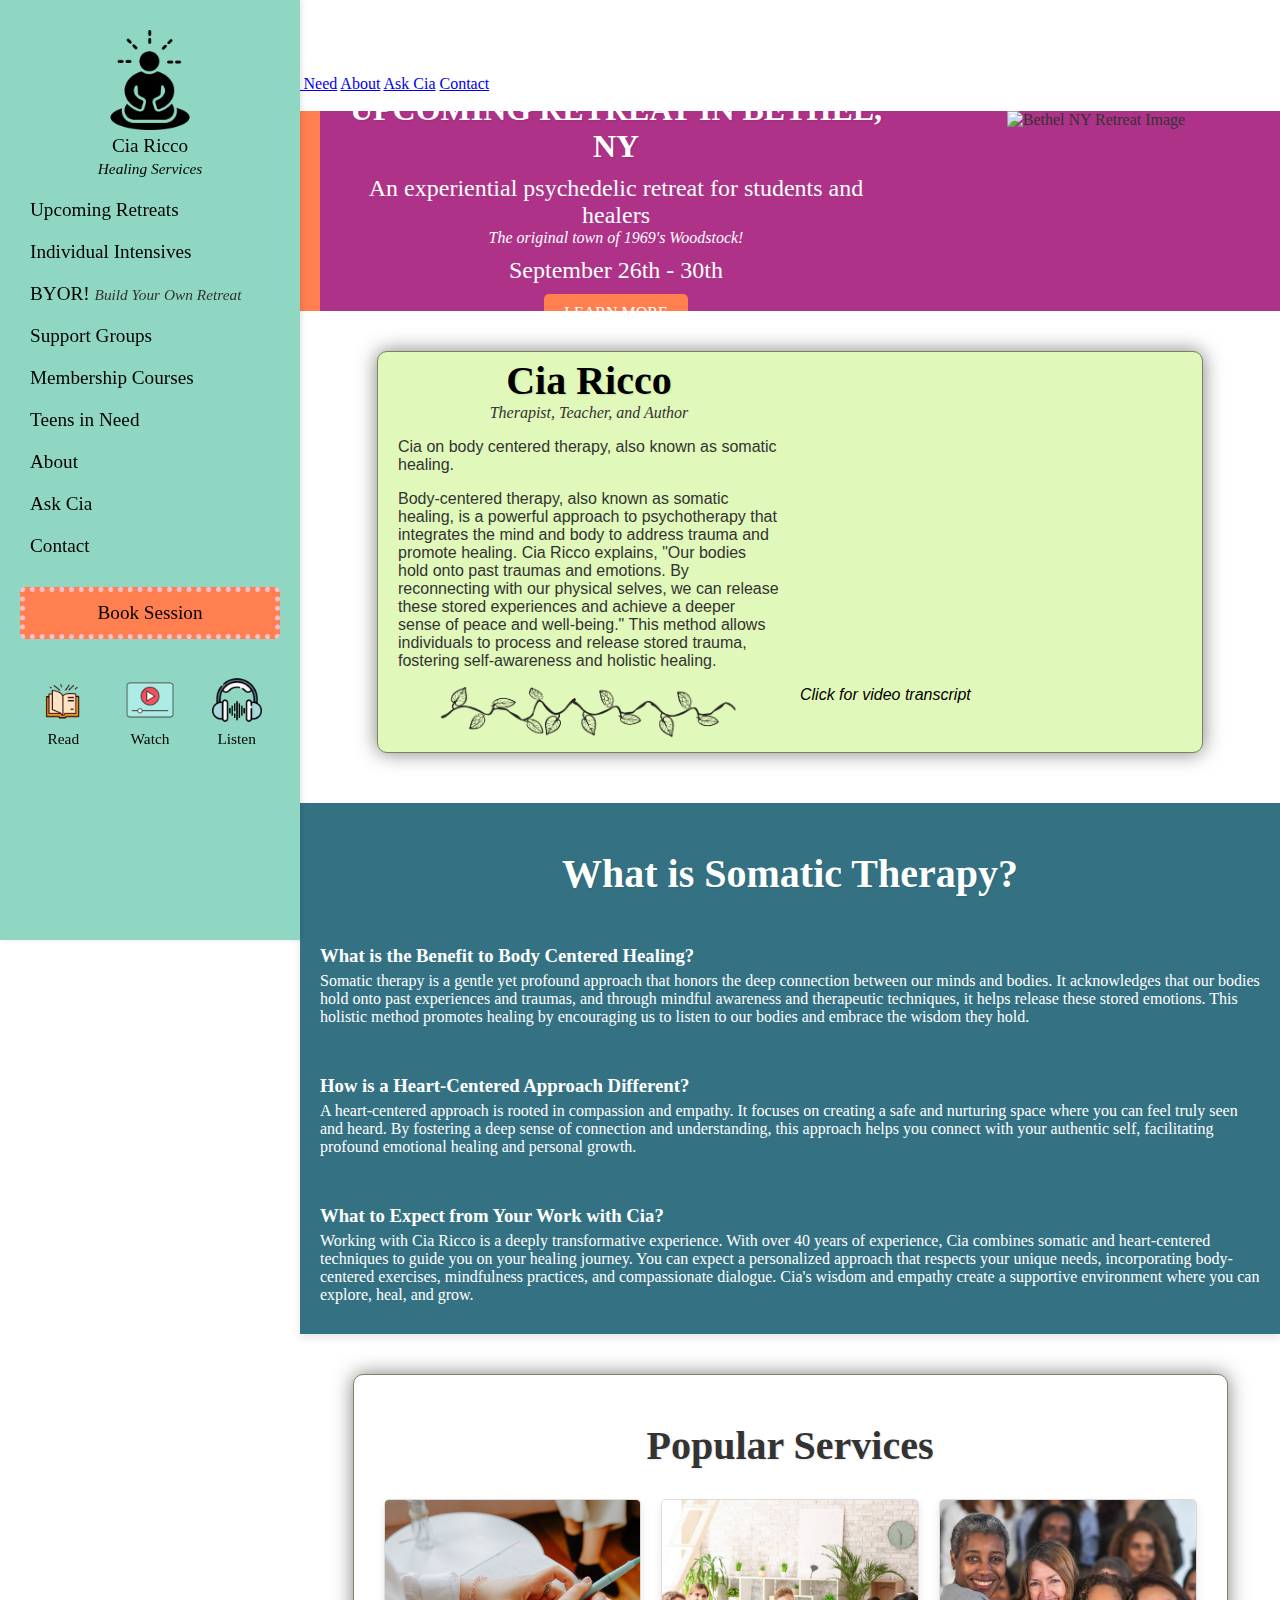
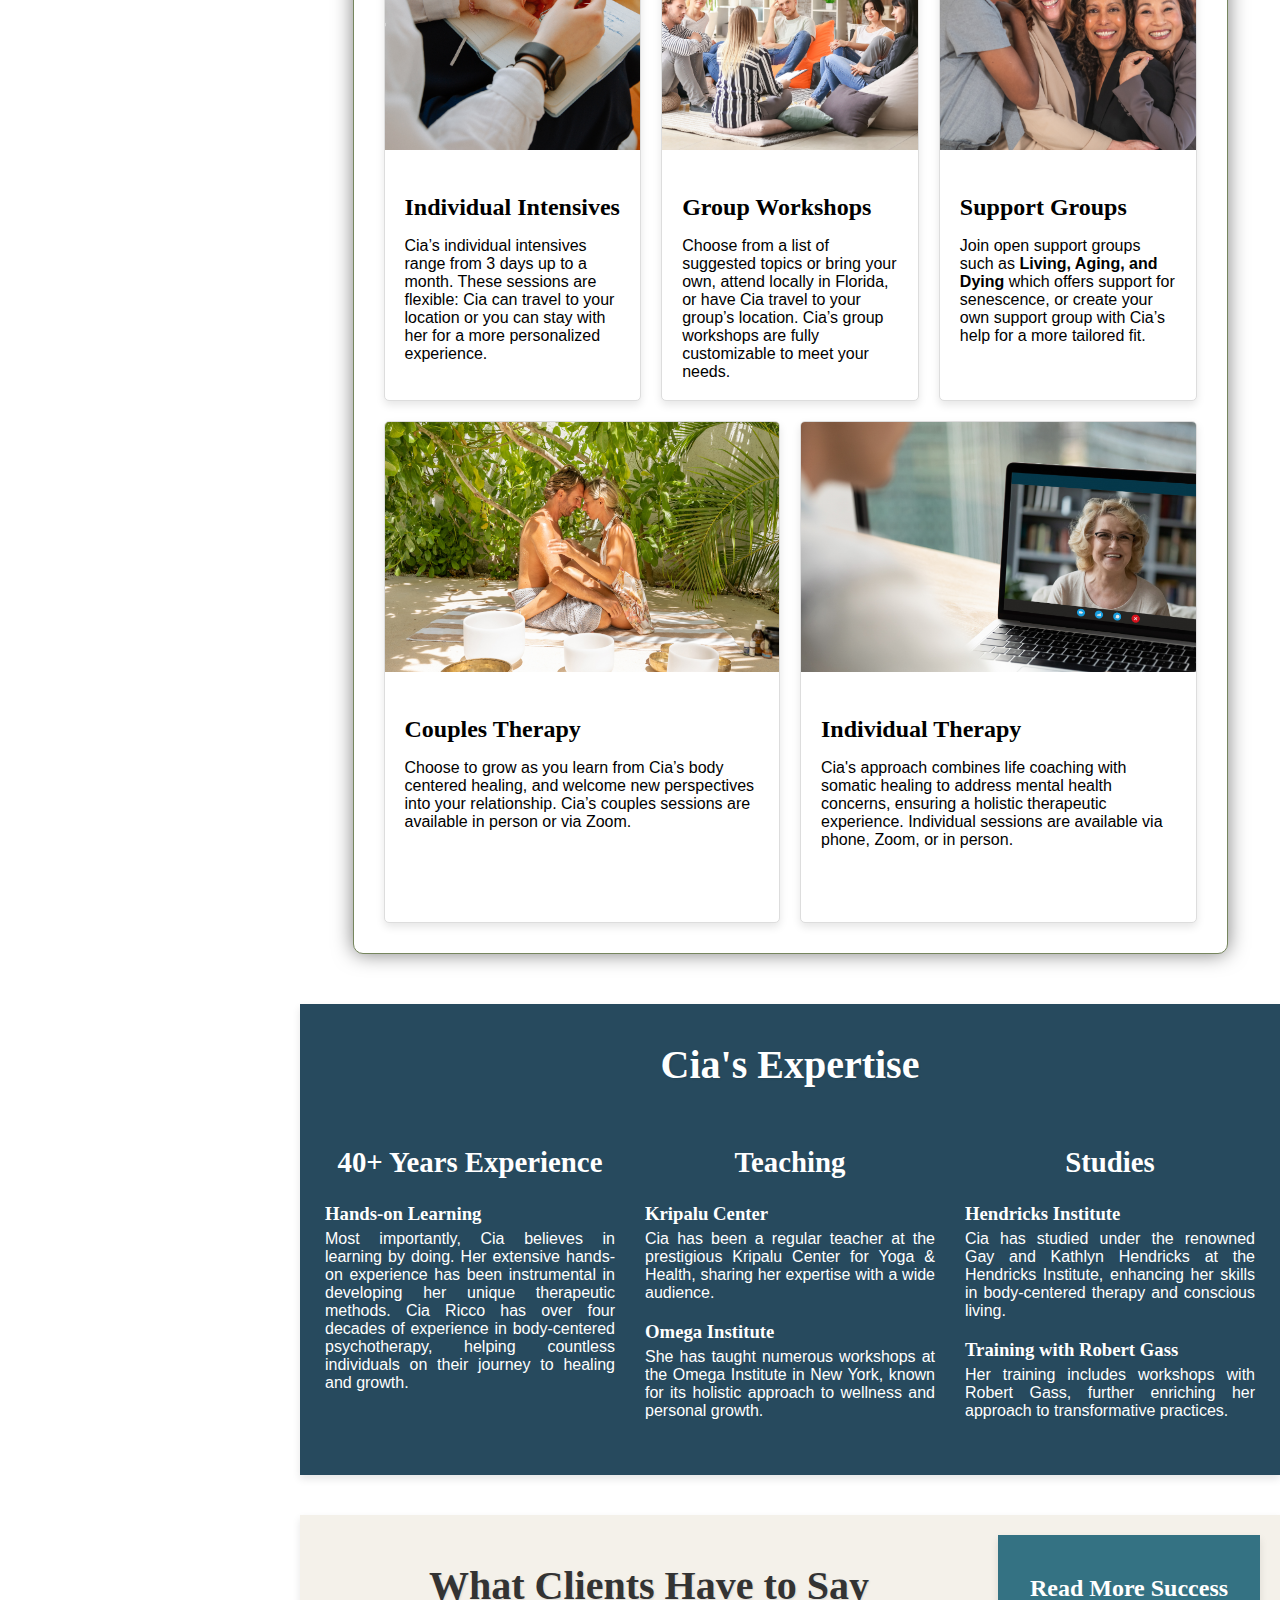
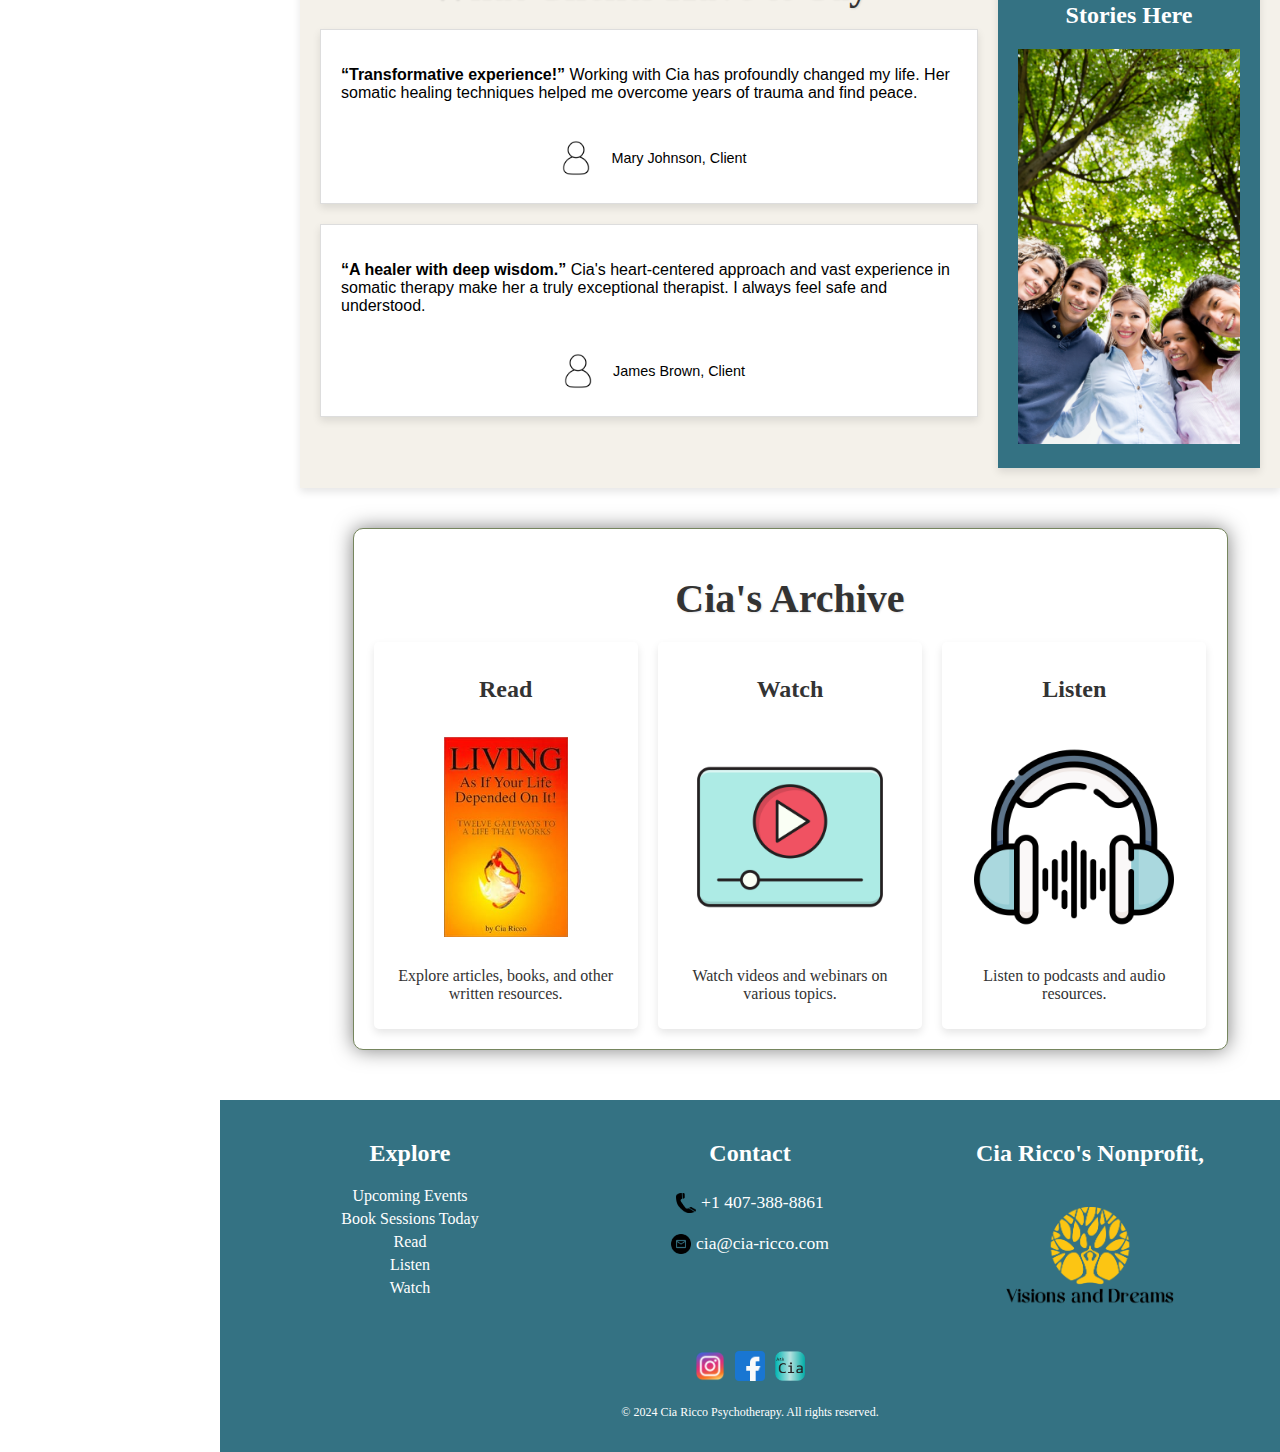
==== commit c50e14c0: "Cia's Edits" ====
--- a/index.html
+++ b/index.html
@@ -19,8 +19,8 @@
                     <i>Healing Services</i>
                 </a>
             </div>
-
-            <a href="retreat-info.html">Upcoming Retreats</a>
+    
+            <a href="index.html">Upcoming Retreats</a>
             <a href="coming-soon.html">Individual Intensives</a>
             <a href="coming-soon.html" id="BYOR" class="sidebar-link">
                 <p>BYOR! <i>Build Your Own Retreat</i></p>
@@ -28,27 +28,49 @@
             <a href="coming-soon.html">Support Groups</a>
             <a href="coming-soon.html">Membership Courses</a>
             <a href="coming-soon.html">Teens in Need</a>
-            <a href="about.html">About</a>
+            <a href="coming-soon.html">About</a>
             <a href="coming-soon.html">Ask Cia</a>
             <a href="coming-soon.html">Contact</a>
             <a class="book-button" href="coming-soon.html">Book Session</a>
-
+    
             <div class="media">
-                <a href="#read" class="media-item">
-
+                <a href="coming-soon.html" class="media-item">
                     <img src="img/read-icon.png" alt="Read Icon" class="media-icon">
                     <p>Read</p>
                 </a>
-                <a href="#watch" class="media-item">
-
+                <a href="coming-soon.html" class="media-item">
                     <img src="img/watch-icon.png" alt="Watch Icon" class="media-icon">
                     <p>Watch</p>
                 </a>
-                <a href="#listen" class="media-item">
-
+                <a href="coming-soon.html" class="media-item">
                     <img src="img/listen-icon.png" alt="Listen Icon" class="media-icon">
                     <p>Listen</p>
                 </a>
+            </div>
+        </div>
+    
+        <div class="navbar">
+            <div class="navbar-left">
+                <button class="dropdown-btn">&#9776;</button>
+                <div class="dropdown-content">
+                    <a href="index.html">Upcoming Retreats</a>
+                    <a href="coming-soon.html">Individual Intensives</a>
+                    <a href="coming-soon.html" id="BYOR" class="sidebar-link">
+                        <p>BYOR! <i>Build Your Own Retreat</i></p>
+                    </a><!--BYOR!-->
+                    <a href="coming-soon.html">Support Groups</a>
+                    <a href="coming-soon.html">Membership Courses</a>
+                    <a href="coming-soon.html">Teens in Need</a>
+                    <a href="coming-soon.html">About</a>
+                    <a href="coming-soon.html">Ask Cia</a>
+                    <a href="coming-soon.html">Contact</a>
+                </div>
+            </div>
+            <div class="navbar-center">
+                <a href="index.html"><!--img src="img/lotus-icon.png" alt="Cia Ricco Logo" id="logo"--></a>
+            </div>
+            <div class="navbar-right">
+                <a href="coming-soon.html" class="book-appointment-btn">BOOK</a>
             </div>
         </div>
 
@@ -59,7 +81,7 @@
                     <p style="margin:0;">An experiential psychedelic retreat for students and healers</p>
                     <i>The original town of 1969's Woodstock!</i>
                     <p>September 26th - 30th</p>
-                    <a class="learn-more-button" href="retreat-info.html">LEARN MORE</a>
+                    <a class="learn-more-button" href="index.html">LEARN MORE</a>
                 </div>
                 <div class="banner-image">
                     <img src="img/banner_Banner Art.png" alt="Bethel NY Retreat Image">
--- a/css/styles.css
+++ b/css/styles.css
@@ -28,7 +28,7 @@
     margin: 0;
 }
 
-.logo i{
+.logo i {
     font-size: .8em;
 }
 
@@ -66,18 +66,18 @@
 }
 
 .book-button {
-    margin-top:20px;
+    margin-top: 20px;
     text-align: center;
     background-color: coral;
-    border-style:dotted;
-    border-width:5px;
+    border-style: dotted;
+    border-width: 5px;
     border-color: pink;
     border-radius: 5px;
 }
 
 .sidebar .book-button:hover {
     background-color: rgb(218, 79, 29);
-    color:white;
+    color: white;
 }
 
 .media {
@@ -117,7 +117,7 @@
     background-color: white;
     /* Alabaster with opacity */
     margin-bottom: 40px;
-    padding: 40px;
+    padding: 5px 20px 10px 20px;
     box-shadow: 0 4px 8px rgba(0, 0, 0, 0.1);
 }
 
@@ -126,9 +126,10 @@
 .banner {
     display: flex;
     flex-direction: row;
-    background-color:#ad3288;
+    background-color: #ad3288;
     margin-bottom: 40px;
-    height: 200px; /* Set height to 200px */
+    height: 200px;
+    /* Set height to 200px */
     width: 100%;
     overflow: hidden;
     text-align: center;
@@ -143,18 +144,18 @@
     color: white;
     border-left-style: solid;
     border-width: 20px;
-    border-color:coral;
+    border-color: coral;
 }
 
 .banner h1 {
     font-size: 2em;
     margin: 0 0 10px;
-    color:white;
+    color: white;
 }
 
 .banner p {
     font-size: 1.5em;
-    margin:10px;
+    margin: 10px;
 }
 
 .learn-more-button {
@@ -186,57 +187,84 @@
 }
 
 
-/*GALLERY*/
-.gallery-results {
-    padding: 50px 20px;
-    background-color: white;
-    text-align: center;
-}
-
-.gallery-container {
+/*Image Gallery*/
+.gallery-container{
+    box-sizing: border-box;
     position: relative;
-    width: 70%;
+    width: 80%;
     margin: 0 auto;
-    padding: 20px;
-    margin-bottom: 40px;
-}
-
-.images {
+}
+
+.mySlides{
     margin: 0 auto;
     text-align: center;
 }
 
-.gallery-img {
-    width: auto;
-    height: 400px;
-}
-
-.gallery-nav {
+/* Add a pointer when hovering over the thumbnail images */
+.cursor {
+    cursor: pointer;
+}
+
+/* Next & previous buttons */
+.prev,
+.next {
     cursor: pointer;
     position: absolute;
     top: 50%;
-    transform: translateY(-50%);
-    padding: 10px 20px;
-    color: white;
-    font-size: 16px;
-    background-color: #333;
-    border: none;
-    transition: background-color 0.5s;
-}
-
-.gallery-nav.left {
-    left: 0;
+    width: auto;
+    padding: 16px;
+    margin-top: -50px;
+    color: white;
+    font-weight: bold;
+    font-size: 20px;
+    border-radius: 0 3px 3px 0;
+    user-select: none;
+    -webkit-user-select: none;
+    background-color: #8fd7c3;
+}
+
+/* Position the "next button" to the right */
+.next {
+    right: 0;
     border-radius: 3px 0 0 3px;
 }
 
-.gallery-nav.right {
-    right: 0%;
-    border-radius: 0 3px 3px 0;
-}
-
-.gallery-nav:hover {
-    background-color: #FF7847;
-}
+/* On hover, add a black background color with a little bit see-through */
+.prev:hover,
+.next:hover {
+    background-color: rgba(0, 0, 0, 0.8);
+}
+
+/* Number text (1/3 etc) */
+.numbertext {
+    color: #b8b8b8;
+    font-size: 12px;
+    padding: 8px 12px;
+    position: absolute;
+    top: 0;
+}
+
+/* Container for image text */
+.caption-container {
+    text-align: center;
+    background-color: #222;
+    padding: 2px 16px;
+    color: white;
+}
+
+.row:after {
+    content: "";
+    display: table;
+    clear: both;
+}
+
+#gallery-img {
+    height: 300px;
+    width: auto;
+}
+
+
+
 
 
 /*REGISTRATION*/
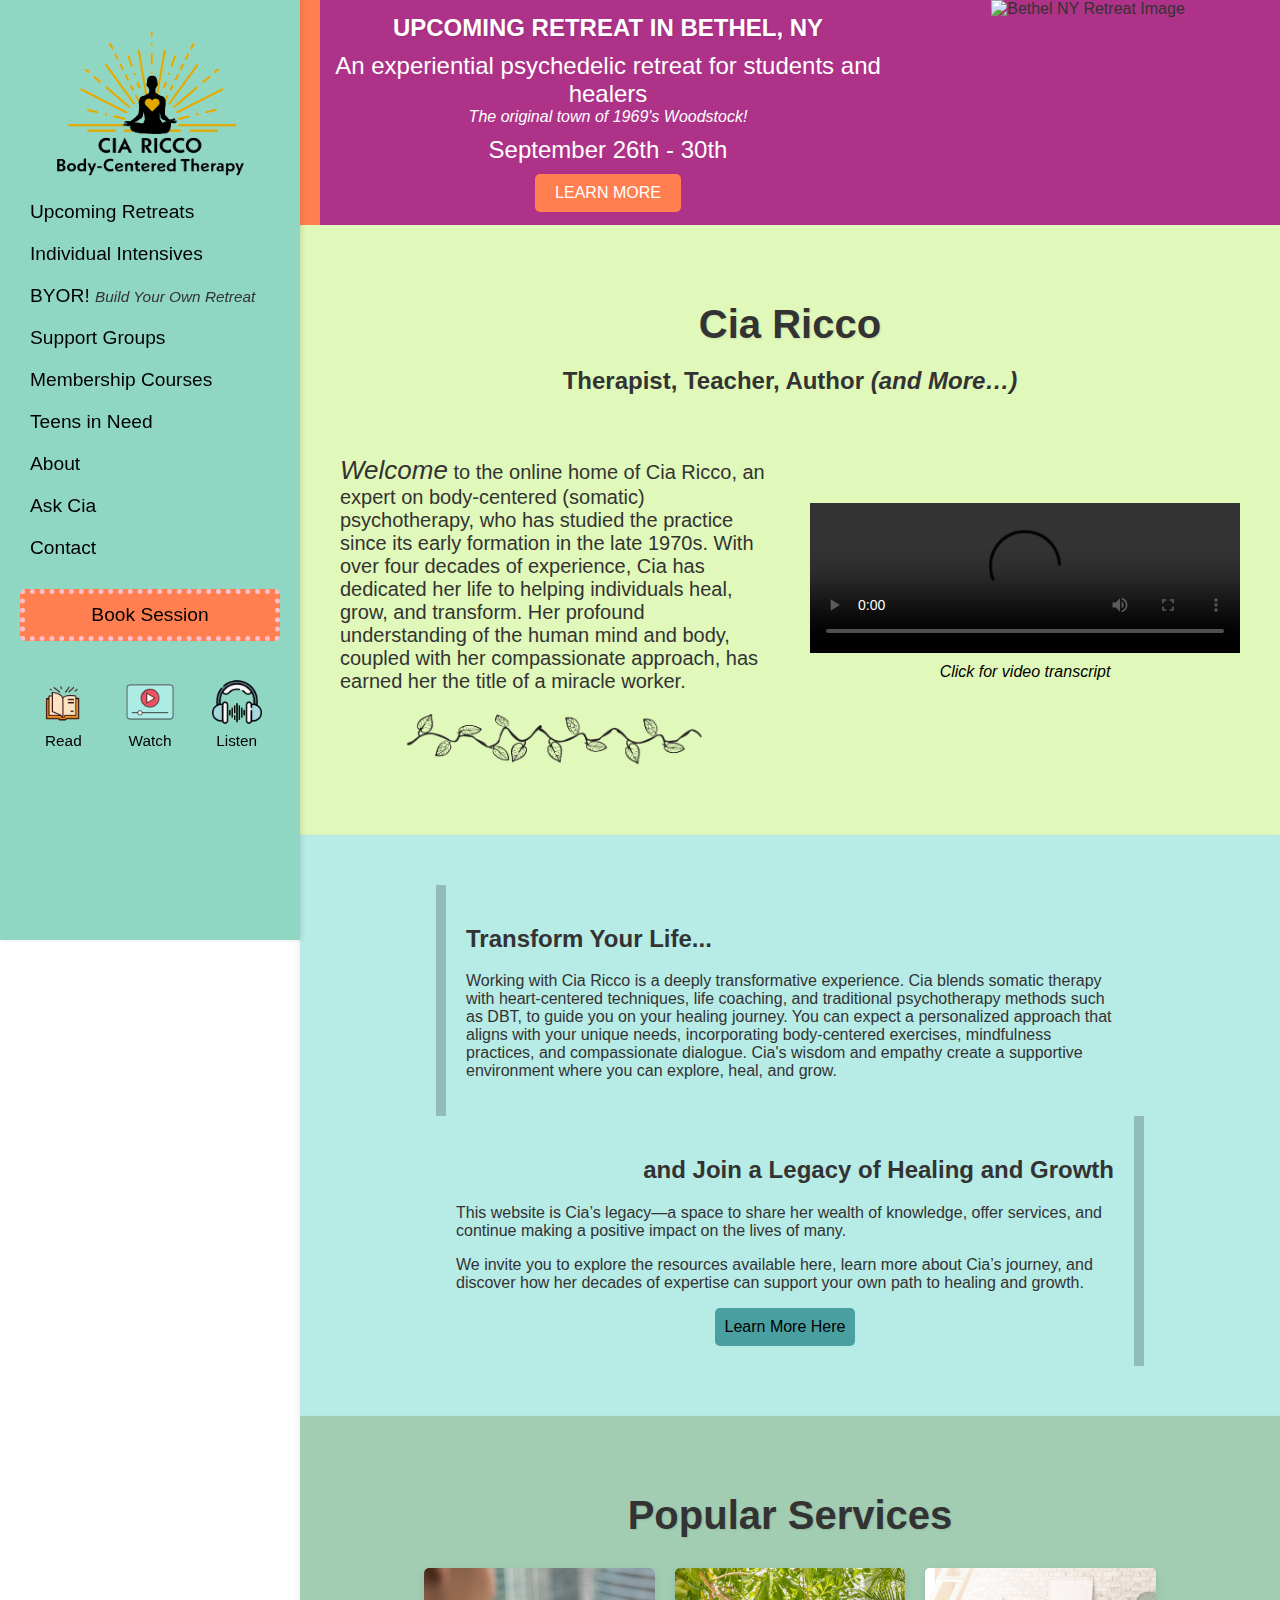
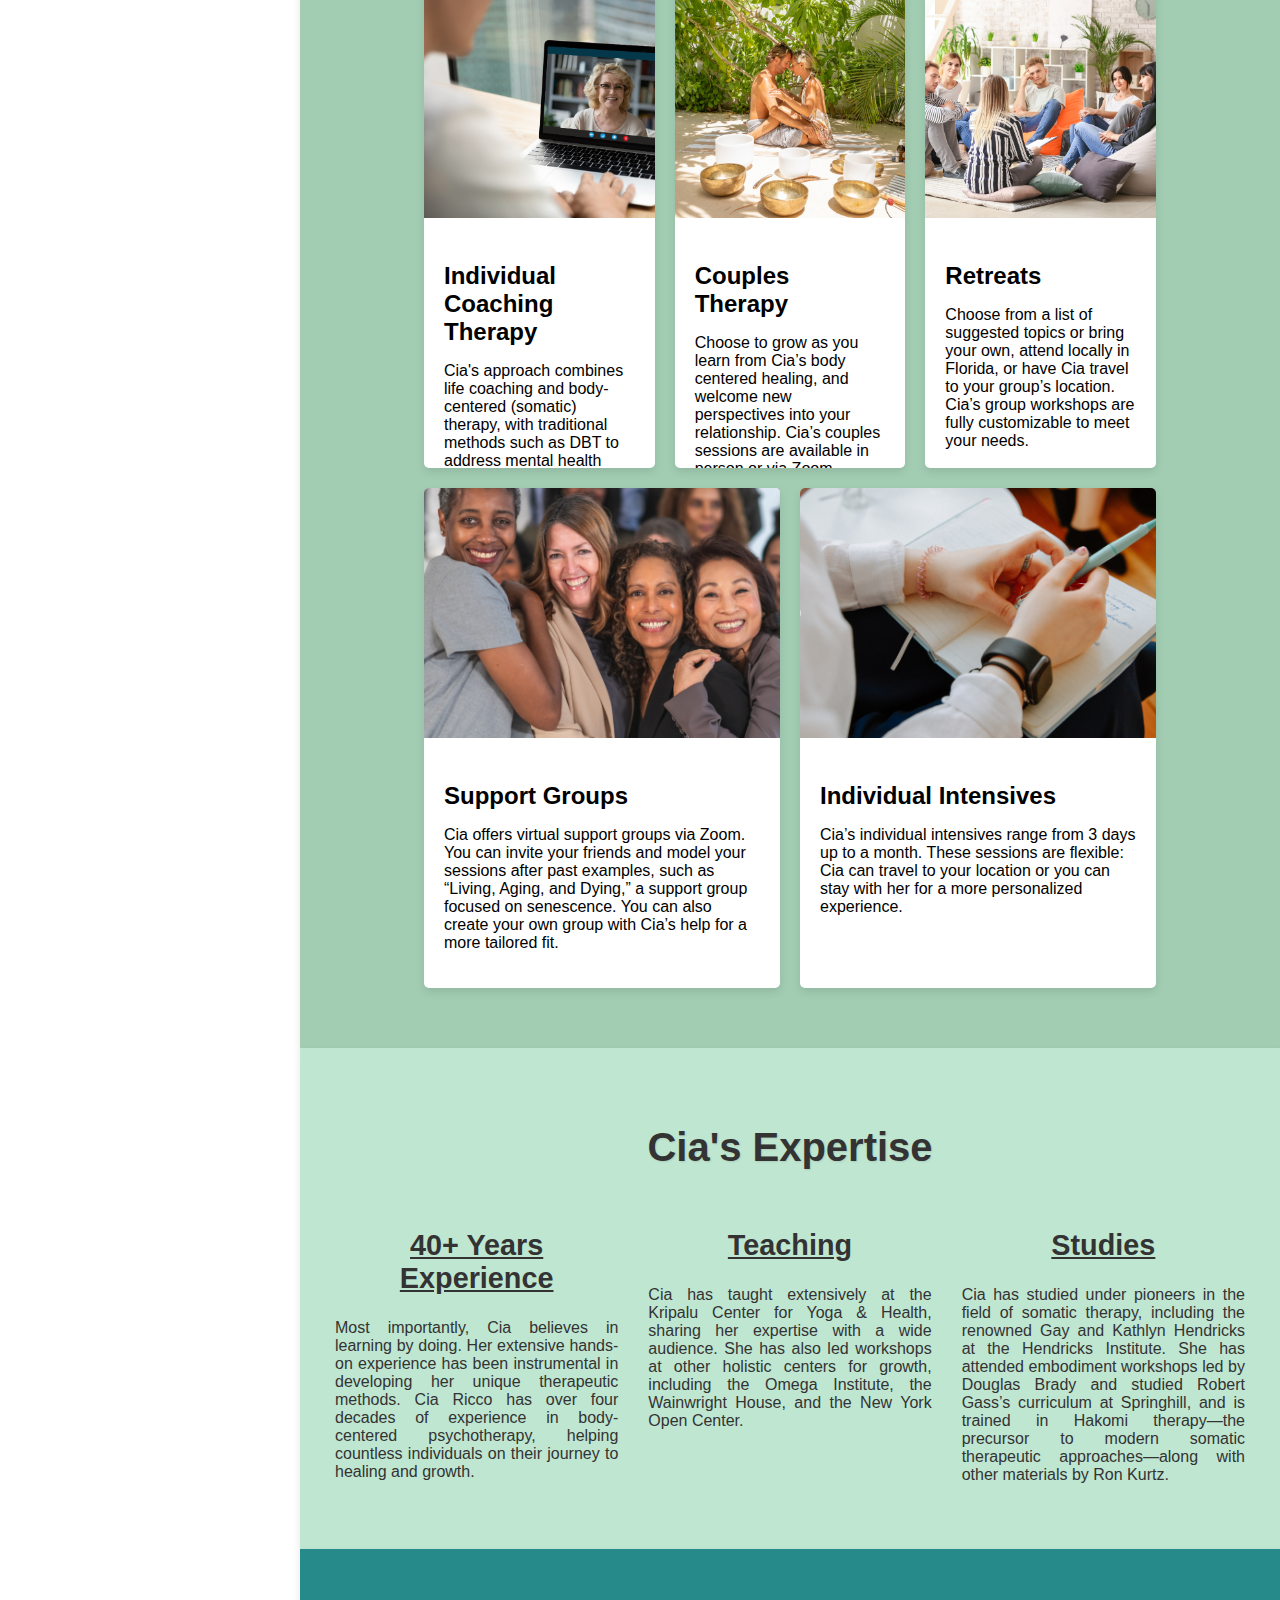
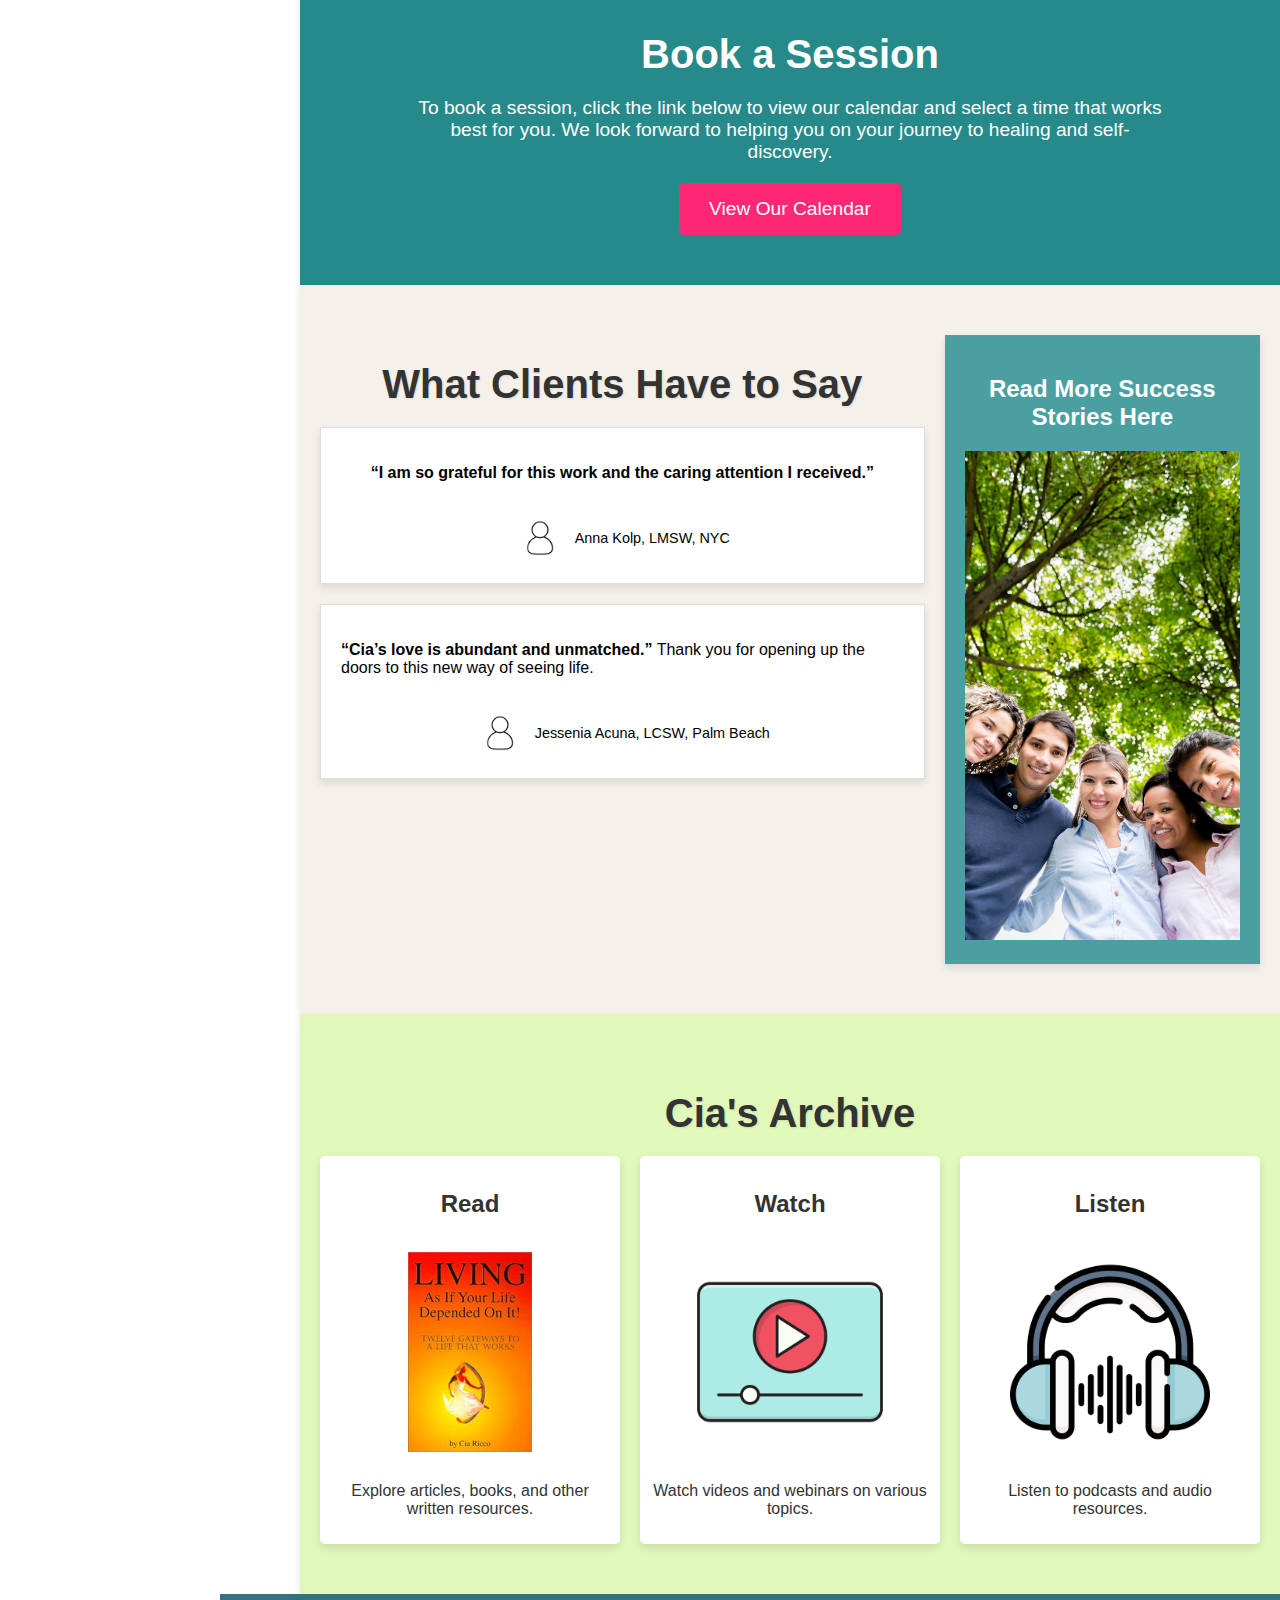
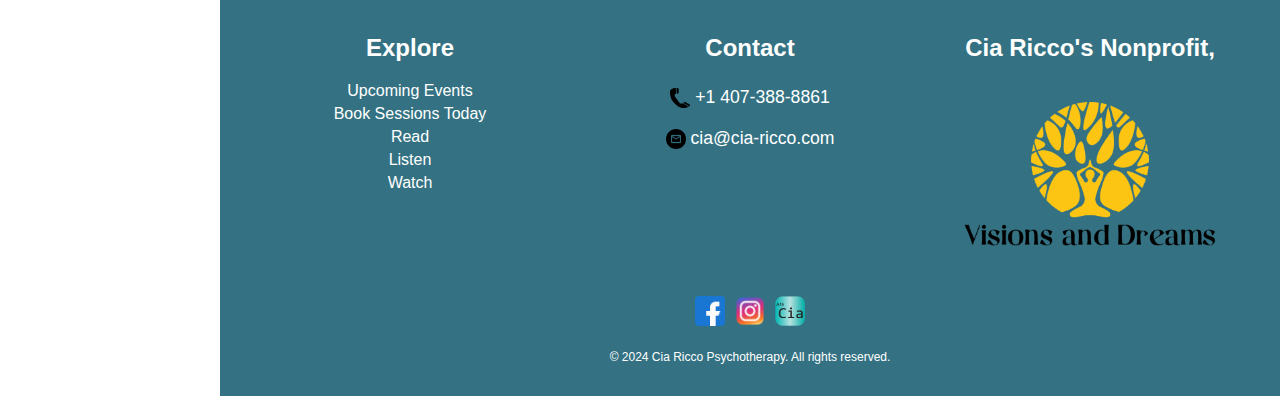
==== commit 8ccbef00: "Clean Up Take #3" ====
--- a/index.html
+++ b/index.html
@@ -7,6 +7,17 @@
     <title>Cia Ricco</title>
     <link rel="stylesheet" href="css/styles.css">
     <link rel="stylesheet" href="css/index.css">
+    <link rel="stylesheet" href="css/mobile.css">
+    <script src="scripts/common.js"></script>
+    <!-- Google tag (gtag.js) -->
+    <script async src="https://www.googletagmanager.com/gtag/js?id=G-LVRHMS19G7"></script>
+    <script>
+        window.dataLayer = window.dataLayer || [];
+        function gtag() { dataLayer.push(arguments); }
+        gtag('js', new Date());
+
+        gtag('config', 'G-LVRHMS19G7');
+    </script>
 </head>
 
 <body>
@@ -15,12 +26,10 @@
             <div class="logo">
                 <a href="index.html">
                     <img src="img/logo-icon.png" alt="Cia Ricco Logo">
-                    <p>Cia Ricco</p>
-                    <i>Healing Services</i>
                 </a>
             </div>
-    
-            <a href="index.html">Upcoming Retreats</a>
+
+            <a href="retreat-info.html">Upcoming Retreats</a>
             <a href="coming-soon.html">Individual Intensives</a>
             <a href="coming-soon.html" id="BYOR" class="sidebar-link">
                 <p>BYOR! <i>Build Your Own Retreat</i></p>
@@ -28,13 +37,13 @@
             <a href="coming-soon.html">Support Groups</a>
             <a href="coming-soon.html">Membership Courses</a>
             <a href="coming-soon.html">Teens in Need</a>
-            <a href="coming-soon.html">About</a>
+            <a href="about.html">About</a>
             <a href="coming-soon.html">Ask Cia</a>
             <a href="coming-soon.html">Contact</a>
-            <a class="book-button" href="coming-soon.html">Book Session</a>
-    
+            <a class="book-button" href="booking.html">Book Session</a>
+
             <div class="media">
-                <a href="coming-soon.html" class="media-item">
+                <a href="read.html" class="media-item">
                     <img src="img/read-icon.png" alt="Read Icon" class="media-icon">
                     <p>Read</p>
                 </a>
@@ -48,12 +57,12 @@
                 </a>
             </div>
         </div>
-    
+
         <div class="navbar">
             <div class="navbar-left">
                 <button class="dropdown-btn">&#9776;</button>
                 <div class="dropdown-content">
-                    <a href="index.html">Upcoming Retreats</a>
+                    <a href="retreat-info.html">Upcoming Retreats</a>
                     <a href="coming-soon.html">Individual Intensives</a>
                     <a href="coming-soon.html" id="BYOR" class="sidebar-link">
                         <p>BYOR! <i>Build Your Own Retreat</i></p>
@@ -70,11 +79,11 @@
                 <a href="index.html"><!--img src="img/lotus-icon.png" alt="Cia Ricco Logo" id="logo"--></a>
             </div>
             <div class="navbar-right">
-                <a href="coming-soon.html" class="book-appointment-btn">BOOK</a>
+                <a href="booking.html" class="book-appointment-btn">BOOK</a>
             </div>
         </div>
 
-        <div class="content" style="background-image: url('img/ginkgo.png');">
+        <div class="content">
             <div class="banner">
                 <div class="banner-content">
                     <h1>UPCOMING RETREAT IN BETHEL, NY</h1>
@@ -88,118 +97,129 @@
                 </div>
             </div>
 
-            <section class="video-intro">
-                <div class="intro-left">
-                    <h1>Cia Ricco</h1>
-                    <h2><i>Therapist, Teacher, and Author</i></h2>
-                    <p>Cia on body centered therapy, also known as somatic healing.</p>
-                    <p>Body-centered therapy, also known as somatic healing, is a powerful approach to psychotherapy
-                        that integrates the mind and body to address trauma and promote healing. Cia Ricco explains,
-                        "Our bodies hold onto past traumas and emotions. By reconnecting with our physical selves, we
-                        can release these stored experiences and achieve a deeper sense of peace and well-being." This
-                        method allows individuals to process and release stored trauma, fostering self-awareness and
-                        holistic healing.</p>
-                    <img src="img/leaf-motif.png" id="leaf-motif">
-                </div>
-                <div class="intro-right">
-                    <iframe width="100%" height="315" src="https://www.youtube.com/embed/your-video-id" frameborder="0"
-                        allowfullscreen></iframe>
-                    <p><a href="#" class="transcript-link"><i>Click for video transcript</i></a></p>
-                </div>
-            </section>
-
-            <section class="info">
-                <div class="info-container">
-                    <h1>What is Somatic Therapy?</h1>
-                    <div class="info-content">
-                        <div class="info-item">
-                            <h3>What is the Benefit to Body Centered Healing?</h3>
-                            <p>Somatic therapy is a gentle yet profound approach that honors the deep connection between
-                                our minds and bodies. It acknowledges that our bodies hold onto past experiences and
-                                traumas, and through mindful awareness and therapeutic techniques, it helps release
-                                these stored emotions. This holistic method promotes healing by encouraging us to listen
-                                to our bodies and embrace the wisdom they hold.</p>
-                        </div>
-                        <div class="info-item">
-                            <h3>How is a Heart-Centered Approach Different?</h3>
-                            <p>A heart-centered approach is rooted in compassion and empathy. It focuses on creating a
-                                safe and nurturing space where you can feel truly seen and heard. By fostering a deep
-                                sense of connection and understanding, this approach helps you connect with your
-                                authentic self, facilitating profound emotional healing and personal growth.</p>
-                        </div>
-                        <div class="info-item">
-                            <h3>What to Expect from Your Work with Cia?</h3>
-                            <p>Working with Cia Ricco is a deeply transformative experience. With over 40 years of
-                                experience, Cia combines somatic and heart-centered techniques to guide you on your
-                                healing journey. You can expect a personalized approach that respects your unique needs,
-                                incorporating body-centered exercises, mindfulness practices, and compassionate
-                                dialogue. Cia's wisdom and empathy create a supportive environment where you can
-                                explore, heal, and grow.</p>
-                        </div>
-                    </div>
-                </div>
-            </section>
-
-            <div class="services-container">
+            <!--
+            <section class="intro-hero" style="background-image: url('img/intro-hero.jpg');">
+                <h1>Cia Ricco</h1>
+                <h2>Therapist, Teacher, Author <i>(and More…)</i></h2>
+            </section>
+-->
+            <section class="intro">
+                <h1>Cia Ricco</h1>
+                <h2>Therapist, Teacher, Author <i>(and More…)</i></h2>
+                <div class="video-intro">
+                    <div class="intro-left">
+                        <p><i id="fancy">Welcome</i> to the online home of Cia Ricco, an expert on body-centered
+                            (somatic) psychotherapy,
+                            who has studied the practice since its early formation in the late 1970s. With over four
+                            decades of experience, Cia has dedicated her life to helping individuals heal, grow, and
+                            transform. Her profound understanding of the human mind and body, coupled with her
+                            compassionate approach, has earned her the title of a miracle worker.
+                        </p>
+                        <img src="img/leaf-motif.png" id="leaf-motif">
+                    </div>
+                    <div class="intro-right">
+                        <video width="500" height="auto" controls>
+                            <source src="img/cia-intro.mp4" type="video/mp4">
+                            Your browser does not support the video tag.
+                        </video>
+                        <p><a href="" class="transcript-link"><i>Click for video transcript</i></a></p>
+                    </div>
+                </div>
+            </section>
+
+            <section class="transform">
+                <div class="transform-content">
+                    <h2>Transform Your Life...</h2>
+                    <p>Working with Cia Ricco is a deeply transformative experience. Cia blends somatic therapy with
+                        heart-centered techniques, life coaching, and traditional psychotherapy methods such as DBT,
+                        to guide you on your healing journey. You can expect a personalized approach that aligns
+                        with your unique needs, incorporating body-centered exercises, mindfulness practices, and
+                        compassionate dialogue. Cia's wisdom and empathy create a supportive environment where you
+                        can explore, heal, and grow.
+                    </p>
+                </div>
+
+                <div class="intro-two-left">
+                    <h2 id="transform-header">and Join a Legacy of Healing and Growth</h2>
+                    <p>This website is Cia’s legacy—a space to share her wealth of knowledge, offer services, and
+                        continue making a positive impact on the lives of many.
+                    </p>
+                    <p>
+                        We invite you to explore the resources available here, learn more about Cia’s journey, and
+                        discover how her decades of expertise can support your own path to healing and growth.
+                    </p>
+                    <p id="about-btn"><a href="coming-soon.html">Learn More Here</a></p>
+                </div>
+            </section>
+
+            <section class="services-container">
                 <h1>Popular Services</h1>
                 <div class="services">
                     <div class="service-box">
                         <div class="service-image">
+                            <img src="img/zoom-session.png" alt="Individual Therapy">
+                        </div>
+                        <div class="service-content">
+                            <h3>Individual Coaching Therapy</h3>
+                            <p>Cia's approach combines life coaching and body-centered (somatic) therapy, with
+                                traditional methods such as DBT to address mental health concerns, ensuring a holistic
+                                therapeutic experience. Individual sessions are available via phone or Zoom.
+                            </p>
+                        </div>
+                    </div>
+                    <div class="service-box">
+                        <div class="service-image">
+                            <img src="img/couples-service-3.png" alt="Couples Therapy">
+                        </div>
+                        <div class="service-content">
+                            <h3>Couples Therapy</h3>
+                            <p>Choose to grow as you learn from Cia’s body centered healing, and welcome new
+                                perspectives into your relationship. Cia’s couples sessions are available in person
+                                or
+                                via Zoom.</p>
+                        </div>
+                    </div>
+                    <div class="service-box">
+                        <div class="service-image">
+                            <img src="img/group-service-2.png" alt="Group Workshops">
+                        </div>
+                        <div class="service-content">
+                            <h3>Retreats</h3>
+                            <p>Choose from a list of suggested topics or bring your own, attend locally in Florida,
+                                or
+                                have Cia travel to your group’s location. Cia’s group workshops are fully
+                                customizable
+                                to meet your needs.</p>
+                        </div>
+                    </div>
+                    <div class="service-box">
+                        <div class="service-image">
+                            <img src="img/support-service-2.png" alt="Support Groups">
+                        </div>
+                        <div class="service-content">
+                            <h3>Support Groups</h3>
+                            <p>Cia offers virtual support groups via Zoom. You can invite your friends and model your
+                                sessions after past examples, such as “Living, Aging, and Dying,” a support group
+                                focused on senescence. You can also create your own group with Cia’s help for a more
+                                tailored fit.</p>
+                        </div>
+                    </div>
+
+
+                    <div class="service-box">
+                        <div class="service-image">
                             <img src="img/individidual-service.png" alt="Individual Intensives">
                         </div>
                         <div class="service-content">
                             <h3>Individual Intensives</h3>
-                            <p>Cia’s individual intensives range from 3 days up to a month. These sessions are flexible:
+                            <p>Cia’s individual intensives range from 3 days up to a month. These sessions are
+                                flexible:
                                 Cia can travel to your location or you can stay with her for a more personalized
                                 experience.</p>
                         </div>
                     </div>
-                    <div class="service-box">
-                        <div class="service-image">
-                            <img src="img/group-service-2.png" alt="Group Workshops">
-                        </div>
-                        <div class="service-content">
-                            <h3>Group Workshops</h3>
-                            <p>Choose from a list of suggested topics or bring your own, attend locally in Florida, or
-                                have Cia travel to your group’s location. Cia’s group workshops are fully customizable
-                                to meet your needs.</p>
-                        </div>
-                    </div>
-                    <div class="service-box">
-                        <div class="service-image">
-                            <img src="img/support-service-2.png" alt="Support Groups">
-                        </div>
-                        <div class="service-content">
-                            <h3>Support Groups</h3>
-                            <p>Join open support groups such as <a href="coming-soon.html"><b>Living, Aging, and
-                                        Dying</b></a> which offers support for senescence, or create your own support
-                                group with Cia’s help for a more tailored fit.</p>
-                        </div>
-                    </div>
-                    <div class="service-box">
-                        <div class="service-image">
-                            <img src="img/couples-service-3.png" alt="Couples Therapy">
-                        </div>
-                        <div class="service-content">
-                            <h3>Couples Therapy</h3>
-                            <p>Choose to grow as you learn from Cia’s body centered healing, and welcome new
-                                perspectives into your relationship. Cia’s couples sessions are available in person or
-                                via Zoom.</p>
-                        </div>
-                    </div>
-                    <div class="service-box">
-                        <div class="service-image">
-                            <img src="img/zoom-session.png" alt="Individual Therapy">
-                        </div>
-                        <div class="service-content">
-                            <h3>Individual Therapy</h3>
-                            <p>Cia's approach combines life coaching with somatic healing to address mental health
-                                concerns, ensuring a holistic therapeutic experience. Individual sessions are available
-                                via phone, Zoom, or in person.</p>
-                        </div>
-                    </div>
-                </div>
-            </div>
+                </div>
+            </section>
 
             <section class="credentials">
                 <div class="credentials-container">
@@ -207,52 +227,63 @@
                     <div class="credentials-content">
                         <div class="credential-item">
                             <h2>40+ Years Experience</h2>
-                            <h3>Hands-on Learning</h3>
-                            <p>Most importantly, Cia believes in learning by doing. Her extensive hands-on experience
-                                has been instrumental in developing her unique therapeutic methods. Cia Ricco has over
-                                four decades of experience in body-centered psychotherapy, helping countless individuals
+                            <p>Most importantly, Cia believes in learning by doing. Her extensive hands-on
+                                experience
+                                has been instrumental in developing her unique therapeutic methods. Cia Ricco has
+                                over
+                                four decades of experience in body-centered psychotherapy, helping countless
+                                individuals
                                 on their journey to healing and growth.</p>
                         </div>
                         <div class="credential-item">
                             <h2>Teaching</h2>
-                            <h3>Kripalu Center</h3>
-                            <p>Cia has been a regular teacher at the prestigious Kripalu Center for Yoga & Health,
-                                sharing her expertise with a wide audience.</p>
-                            <h3>Omega Institute</h3>
-                            <p>She has taught numerous workshops at the Omega Institute in New York, known for its
-                                holistic approach to wellness and personal growth.</p>
+                            <p>Cia has taught extensively at the Kripalu Center for Yoga & Health, sharing her expertise
+                                with a wide audience. She has also led workshops at other holistic centers for growth,
+                                including the Omega Institute, the Wainwright House, and the New York Open Center.
+                            </p>
                         </div>
                         <div class="credential-item">
                             <h2>Studies</h2>
-                            <h3>Hendricks Institute</h3>
-                            <p>Cia has studied under the renowned Gay and Kathlyn Hendricks at the Hendricks Institute,
-                                enhancing her skills in body-centered therapy and conscious living.</p>
-                            <h3>Training with Robert Gass</h3>
-                            <p>Her training includes workshops with Robert Gass, further enriching her approach to
-                                transformative practices.</p>
-                        </div>
-                    </div>
-                </div>
-            </section>
+                            <p>Cia has studied under pioneers in the field of somatic therapy, including the renowned
+                                Gay and Kathlyn Hendricks at the Hendricks Institute. She has attended embodiment
+                                workshops led by Douglas Brady and studied Robert Gass’s curriculum at Springhill, and
+                                is trained in Hakomi therapy—the precursor to modern somatic therapeutic
+                                approaches—along with other materials by Ron Kurtz.
+                            </p>
+                        </div>
+                    </div>
+                </div>
+            </section>
+
+            <section class="booking-section">
+                <div class="booking-container">
+                    <h2>Book a Session</h2>
+                    <p>To book a session, click the link below to view our calendar and select a time that works
+                        best
+                        for you. We look forward to helping you on your journey to healing and self-discovery.</p>
+                    <a href="booking.html" class="booking-button">View Our Calendar</a>
+                </div>
+            </section>
+
 
             <section class="testimonials">
                 <div class="testimonials-container">
                     <h1>What Clients Have to Say</h1>
                     <div class="testimonial-box">
-                        <p><strong>“Transformative experience!”</strong> Working with Cia has profoundly changed my
-                            life. Her somatic healing techniques helped me overcome years of trauma and find peace.</p>
+                        <p><strong>“I am so grateful for this work and the caring attention I received.”</strong>
+                        </p>
                         <div class="testimonial-author">
                             <img src="img/user-icon.webp" alt="Author 1">
-                            <p>Mary Johnson, Client</p>
+                            <p>Anna Kolp, LMSW, NYC</p>
                         </div>
                     </div>
                     <div class="testimonial-box">
-                        <p><strong>“A healer with deep wisdom.”</strong> Cia's heart-centered approach and vast
-                            experience in somatic therapy make her a truly exceptional therapist. I always feel safe and
-                            understood.</p>
+                        <p><strong>“Cia’s love is abundant and unmatched.”</strong> Thank you for opening up the
+                            doors
+                            to this new way of seeing life.</p>
                         <div class="testimonial-author">
                             <img src="img/user-icon.webp" alt="Author 2">
-                            <p>James Brown, Client</p>
+                            <p>Jessenia Acuna, LCSW, Palm Beach</p>
                         </div>
                     </div>
                 </div>
@@ -262,7 +293,7 @@
                 </div>
             </section>
 
-            <div class="archive-container">
+            <section class="archive-container">
                 <h1>Cia's Archive</h1>
                 <div class="archive-content">
                     <div class="archive">
@@ -283,7 +314,7 @@
                         </a>
                     </div>
                 </div>
-            </div>
+            </section>
         </div>
 
         <div class="footer-container">
@@ -292,11 +323,11 @@
                     <div class="footer-column">
                         <h2>Explore</h2>
                         <ul class="sitemap">
-                            <li><a href="#">Upcoming Events</a></li>
-                            <li><a href="#">Book Sessions Today</a></li>
-                            <li><a href="#">Read</a></li>
-                            <li><a href="#">Listen</a></li>
-                            <li><a href="#">Watch</a></li>
+                            <li><a href="retreat-info.html">Upcoming Events</a></li>
+                            <li><a href="booking.html">Book Sessions Today</a></li>
+                            <li><a href="coming-soon.html">Read</a></li>
+                            <li><a href="coming-soon.html">Listen</a></li>
+                            <li><a href="coming-soon.html">Watch</a></li>
                         </ul>
                     </div>
                     <div class="footer-column">
@@ -315,14 +346,16 @@
                     <div class="footer-column">
                         <h2>Cia Ricco's Nonprofit, </h2>
                         <a href="https://visionsanddreams.info/"><img src="img/Visions-and-Dreams-logo.png"
-                                alt="Visions-and-Dreams-Logo" style="height:100px; margin: 20px;"></a>
+                                alt="Visions-and-Dreams Logo" style="height:150px; margin: 20px;"></a>
                     </div>
                 </div>
                 <div class="social-media">
-                    <a href="" target="_blank"><img src="img/instagram.png" alt="Instagram" height="30"></a>
-                    <a href="" target="_blank"><img src="img/facebook.png" alt="Facebook" height="30"></a>
-                    <a href="coming-soon.html" target="_blank"><img src="img/ask-cia-05.png" alt="Ask Cia"
+                    <a href="https://www.facebook.com/cia.ricco.5/" target="_blank"><img src="img/facebook.png" alt="Facebook"
                             height="30"></a>
+                    <a href="https://www.linkedin.com/in/username" target="_blank"><img src="img/instagram.png"
+                            alt="Instagram" height="30"></a>
+                    <a href="https://www.psychologytoday.com/profile/username" target="_blank"><img
+                            src="img/ask-cia-05.png" alt="Ask Cia" height="30"></a>
                 </div>
                 <div class="footer-bottom">
                     <p>&copy; 2024 Cia Ricco Psychotherapy. All rights reserved.</p>
--- a/css/styles.css
+++ b/css/styles.css
@@ -18,18 +18,12 @@
 .logo {
     width: 100%;
     text-align: center;
+    padding:0;
+    margin:0;
 }
 
 .logo img {
-    width: 100px;
-}
-
-.logo p {
-    margin: 0;
-}
-
-.logo i {
-    font-size: .8em;
+    width: 200px;
 }
 
 
@@ -65,7 +59,7 @@
     color: black;
 }
 
-.book-button {
+.sidebar .book-button {
     margin-top: 20px;
     text-align: center;
     background-color: coral;
@@ -100,7 +94,7 @@
 .media .media-item:hover {
     background-color: rgb(105, 162, 162);
 }
-
+ 
 .media .media-icon {
     width: 50px;
     height: auto;
@@ -121,15 +115,16 @@
     box-shadow: 0 4px 8px rgba(0, 0, 0, 0.1);
 }
 
+.content{
+    margin-left: 300px;
+}
 
 /* BANNER */
 .banner {
     display: flex;
     flex-direction: row;
     background-color: #ad3288;
-    margin-bottom: 40px;
-    height: 200px;
-    /* Set height to 200px */
+    height: 225px;
     width: 100%;
     overflow: hidden;
     text-align: center;
@@ -139,7 +134,7 @@
     display: flex;
     flex-direction: column;
     justify-content: center;
-    padding: 0 20px;
+    padding: 0px;
     width: 60%;
     color: white;
     border-left-style: solid;
@@ -148,13 +143,13 @@
 }
 
 .banner h1 {
-    font-size: 2em;
+    font-size: 150%;
     margin: 0 0 10px;
     color: white;
 }
 
 .banner p {
-    font-size: 1.5em;
+    font-size: 150%;
     margin: 10px;
 }
 
@@ -162,8 +157,8 @@
     width: fit-content;
     margin: 0 auto;
     padding: 10px 20px;
-    background-color: #8fd7c3;
-    color: black;
+    background-color: coral;
+    color: white;
     text-decoration: none;
     font-size: 1em;
     border-radius: 5px;
@@ -185,6 +180,36 @@
     height: 100%;
     object-fit: cover;
 }
+
+@media (max-width: 768px) {
+    .banner {
+        flex-direction: column;
+        height: auto;
+    }
+
+    .banner-content, .banner-image {
+        width: 100%;
+    }
+
+    .banner-content {
+        border-left: none;
+        padding: 10px;
+    }
+
+    .banner h1 {
+        font-size: 1.5em;
+    }
+
+    .banner p {
+        font-size: 1em;
+    }
+
+    .learn-more-button {
+        font-size: 0.8em;
+        padding: 8px 16px;
+    }
+}
+
 
 
 /*Image Gallery*/
--- a/css/index.css
+++ b/css/index.css
@@ -1,3 +1,7 @@
+body {
+    font-family: 'Lucida Sans', 'Lucida Sans Regular', 'Lucida Grande', 'Lucida Sans Unicode', Geneva, Verdana, sans-serif;
+}
+
 .container {
     display: flex;
     min-height: 100%;
@@ -11,38 +15,59 @@
     text-shadow: 1px 1px 2px rgba(0, 0, 0, 0.1);
 }
 
-.content{
-    margin-left: 300px;
+section {
+    padding: 20px;
+    padding-top: 50px;
+    padding-bottom: 50px;
+    margin-bottom: 0;
+}
+
+.intro-hero {
+    background-repeat: no-repeat;
     background-size: cover;
-    background-repeat: no-repeat;
     background-position: center;
-    background-attachment: fixed;
+    height: 400px;
+}
+
+.intro-hero h1,
+.intro-hero h2 {
+    text-align: right;
+    color: white;
+    margin-top: 0;
+    padding-right: 40px;
+    text-shadow: 2px 2px 10px rgba(0, 0, 0, 0.5);
+}
+
+.intro-hero i {
+    font-size: 80%;
 }
 
 /*INTRO CONTAINER*/
+.intro {
+    text-align: center;
+    background-color: #e0f8b9;
+}
+
 .video-intro {
     display: flex;
-    width: 80%;
-    margin: 0 auto;
-    background-color: #e0f8b9;
-    border-style: solid;
-    border-width: 1px;
-    border-radius: 10px;
-    border-color: rgb(118, 134, 94);
-    box-shadow: 0px 0px 20px rgba(0, 0, 0, 0.5);
-    margin-bottom: 50px;
-}
-
-.intro-left {
-    width: 50%;
-    text-align: center;
-    padding-right: 10px;
+    flex-wrap: wrap;
+    justify-content: space-between;
+}
+
+.intro-left,
+.intro-right {
+    flex: 0 0 50%;
+    box-sizing: border-box;
+    text-align: center;
+    display: flex;
+    flex-direction: column;
+    justify-content: center;
+    padding: 20px;
 }
 
 .video-intro h1 {
     color: black;
     margin: 0;
-    font-family: 'Merriweather', serif;
 }
 
 .video-intro h2 {
@@ -50,35 +75,32 @@
     text-align: center;
     font-weight: 100;
     font-size: 1em;
-    font-family: 'Merriweather', serif;
-}
-
-.video-intro p {
+}
+
+.intro-left {
     text-align: left;
-    font-family: 'Open Sans', sans-serif;
-}
-
-#leaf-motif {
-    margin: 0 auto;
-    width: 300px;
-}
-
-.intro-right {
-    width: 50%;
-    text-align: center;
-    padding-left: 10px;
+    font-size: 1.25em;
 }
 
 .intro-right iframe {
     width: 100%;
-    height: 315px; /* Ensure video height is appropriate */
-    max-height: 315px;
+    height: 315px;
+    /* Ensure video height is appropriate */
 }
 
 .intro-right p {
     margin-top: 10px;
 }
 
+.intro-right video {
+    width: 100%;
+}
+
+#fancy {
+    font-family: Verdana, Geneva, Tahoma, sans-serif;
+    font-size: 130%;
+}
+
 .transcript-link {
     text-decoration: none;
     font-style: italic;
@@ -87,62 +109,74 @@
 }
 
 .transcript-link:hover {
-    color: white; /* Darker Cerulean for hover effect */
-}
+    color: white;
+    /* Darker Cerulean for hover effect */
+}
+
+
+
+
+#leaf-motif {
+    margin: 0 auto;
+    width: 300px;
+}
+
+.transform {
+    background-color: #b7ebe6;
+}
+
+.transform-content {
+    margin: 0 auto;
+    width: 70%;
+    border-left-style: solid;
+    border-width: 10px;
+    border-color: rgba(0, 0, 0, 0.2);
+    padding: 20px;
+}
+
+.transform h2 {
+    font-size: 150%;
+}
+
 
 /*INFO*/
-.info {
-    background-color: #347283; /* Dark teal background */
-    padding: 20px 10px; /* Reduced padding for a more compact look */
-    
-}
-
-.info-container {
-    max-width: 1000px; /* Adjusted max-width */
-    margin: 0 auto;
-    text-align: center;
-    color: white; /* Light text color */
-}
-
-.info-container h2 {
-    margin-bottom: 20px; /* Reduced margin */
-    color: white; /* Light text color */
-    font-family: 'Merriweather', serif;
-}
-
-.info-content {
-    display: flex;
-    flex-direction: column;
-    gap: 10px; /* Reduced gap for compactness */
-}
-
-.info-item {
-    background-color: transparent;
-    padding: 10px; /* Reduced padding */
-    text-align: left;
-}
-
-.info-item h3 {
-    margin-bottom: 5px; /* Reduced margin */
-    font-family: 'Merriweather', serif;
-}
-
-.info-item p {
-    margin: 0; /* Removed margins */
-}
+.intro-two {
+    background-color: #b7ebe6;
+    /* Dark teal background */
+}
+
+.intro-two-left h2 {
+    text-align: right;
+}
+
+.intro-two-left {
+    margin: 0 auto;
+    width: 70%;
+    border-right-style: solid;
+    border-width: 10px;
+    border-color: rgba(0, 0, 0, 0.2);
+    padding: 20px;
+}
+
+#about-btn {
+    width: fit-content;
+    padding: 10px;
+    display: block;
+    background-color: #4a9fa1;
+    border-radius: 5px;
+    margin: 0 auto;
+}
+
+#about-btn a {
+    text-decoration: none;
+    color: black;
+}
+
 
 /*POPULAR SERVICES*/
 .services-container {
-    padding: 20px;
-    background-color: white;
-    width: 85%;
-    margin: 0 auto 50px;
-    border-radius: 10px;
-    border-style: solid;
-    border-width: 1px;
-    border-color: rgb(118, 134, 94);
-    text-align: center;
-    box-shadow: 0px 0px 20px rgba(0, 0, 0, 0.5);
+    background-color: #a2cdb3;
+    text-align: center;
 }
 
 .services {
@@ -150,15 +184,17 @@
     flex-wrap: wrap;
     justify-content: space-between;
     text-align: left;
+    width: 80%;
+    margin: 0 auto;
 }
 
 .service-box {
     flex: 1 1 calc(33.333% - 40px);
     background-color: #fff;
-    border: 1px solid #ddd;
     border-radius: 5px;
     margin: 10px;
-    overflow: hidden; /* Ensure the image stays within the container */
+    overflow: hidden;
+    /* Ensure the image stays within the container */
     box-shadow: 0 4px 8px rgba(0, 0, 0, 0.1);
     transition: transform 0.3s ease, box-shadow 0.3s ease;
     height: 500px;
@@ -166,14 +202,16 @@
 
 .service-image {
     width: 100%;
-    height: 50%; /* Ensures the image takes up the top half */
+    height: 50%;
+    /* Ensures the image takes up the top half */
     overflow: hidden;
 }
 
 .service-image img {
     width: 100%;
     height: 100%;
-    object-fit: cover; /* Ensures the image covers the entire area */
+    object-fit: cover;
+    /* Ensures the image covers the entire area */
 }
 
 .service-content {
@@ -189,12 +227,10 @@
     font-size: 1.5em;
     margin-bottom: 10px;
     color: black;
-    font-family: 'Merriweather', serif;
 }
 
 .service-box p {
     color: black;
-    font-family: 'Open Sans', sans-serif;
 }
 
 .service-box:hover {
@@ -204,23 +240,21 @@
 
 /*CREDENTIALS*/
 .credentials {
-    background-color: #274a5e; /* Dark teal background */
-    padding: 10px; /* Reduced padding for a more compact look */
-    padding-bottom:40px;
-    color: white; /* Light text color */
+    background-color: #bfe6d1;
+    /* Dark teal background */
 }
 
 .credentials-container {
-    max-width: 1200px; /* Adjusted max-width */
+    max-width: 1200px;
+    /* Adjusted max-width */
     margin: 0 auto;
     text-align: center;
 }
 
 .credentials-container h2 {
-    font-size: 1.8em; /* Slightly reduced font size */
-    text-align: center;
-    color: white; /* Light gold color for the heading */
-    font-family: 'Merriweather', serif;
+    font-size: 1.8em;
+    /* Slightly reduced font size */
+    text-align: center;
 }
 
 .credentials-content {
@@ -230,68 +264,78 @@
 }
 
 .credential-item {
-    flex: 1 1 calc(33.333% - 40px); /* Three items per row */
+    flex: 1 1 calc(33.333% - 40px);
+    /* Three items per row */
     background-color: transparent;
-    padding: 10px; /* Reduced padding */
-    margin: 5px; /* Reduced margin */
+    padding: 10px;
+    /* Reduced padding */
+    margin: 5px;
+    /* Reduced margin */
     text-align: justify;
+}
+
+.credential-item h2 {
+    text-decoration: underline;
+}
+
+.credential-item h3 {
+    margin-bottom: 5px;
+    /* Reduced margin */
+}
+
+.credential-item p {
+    margin: 0;
+    /* Removed margins */
+}
+
+/*BOOKING*/
+.booking-section {
+    background-color: #268a8a;
     color: white;
-}
-
-.credential-item h3 {
-    color: white; /* Light gold color for the subheading */
-    margin-bottom: 5px; /* Reduced margin */
-    font-family: 'Merriweather', serif;
-}
-
-.credential-item p {
+    padding: 50px 20px;
+    text-align: center;
+    width: calc(100%-40px);
+}
+
+.booking-container {
+    width: 80%;
+    margin: 0 auto;
+}
+
+.booking-container h2 {
+    font-size: 2.5em;
+    margin-bottom: 20px;
+}
+
+.booking-container p {
+    font-size: 1.2em;
+    margin-bottom: 20px;
+}
+
+.booking-button {
+    display: inline-block;
+    padding: 15px 30px;
+    background-color: #fd2775;
+    /* Coral button color */
     color: white;
-    margin: 0; /* Removed margins */
-    font-family: 'Open Sans', sans-serif;
-}
-
-
-
-/*FAQ*/
-.faqs {
-    padding: 20px;
-    background-color: #fff;
-}
-
-.faq-content {
-    width: 60%;
-    margin: 0 auto;
-    text-align: left;
-}
-
-.faqs h1 {
-    text-align: center;
-    font-size: 2.5em;
-    margin-bottom: 30px;
-}
-
-.faq-item {
-    margin-bottom: 30px;
-}
-
-.faq-item .question {
-    font-weight: bold;
+    text-decoration: none;
     font-size: 1.2em;
-    margin-bottom: 10px;
-    color: #333;
-}
-
-.faq-item .answer {
-    font-size: 1.2em;
-    color: #666;
-    line-height: 1.6em;
-}
+    border-radius: 5px;
+    transition: background-color 0.3s ease;
+}
+
+.booking-button:hover {
+    background-color: #ff005d;
+    /* Darker coral for hover effect */
+}
+
+
 
 
 /* TESTIMONIALS SECTION */
 .testimonials {
     background-color: #f4f1ea;
-    padding: 20px;
+
     display: flex;
     justify-content: space-between;
 }
@@ -304,7 +348,6 @@
 
 .testimonials-container h2 {
     margin-bottom: 30px;
-    font-family: 'Merriweather', serif;
 }
 
 .testimonial-box {
@@ -318,12 +361,12 @@
     flex-direction: column;
     align-items: center;
     text-align: left;
-    max-width: 100%; /* Updated to fit within the container */
+    max-width: 100%;
+    /* Updated to fit within the container */
 }
 
 .testimonial-box p {
     color: black;
-    font-family: 'Open Sans', sans-serif;
 }
 
 .testimonial-box strong {
@@ -352,12 +395,12 @@
     font-size: 0.9em;
     color: black;
     margin: 0;
-    font-family: 'Open Sans', sans-serif;
 }
 
 .read-on-container {
     max-width: 30%;
-    background-color: #347283; /* Light gold color for the background */
+    background-color: #4a9fa1;
+    /* Light gold color for the background */
     padding: 20px;
     margin-left: 20px;
     box-shadow: 0 4px 8px rgba(0, 0, 0, 0.1);
@@ -370,7 +413,6 @@
 .read-on-container h2 {
     margin-bottom: 20px;
     color: white;
-    font-family: 'Merriweather', serif;
 }
 
 .read-on-container a {
@@ -380,7 +422,8 @@
 .read-on-container img {
     width: 100%;
     height: auto;
-    max-width: 300px; /* Ensure image doesn't exceed container width */
+    max-width: 300px;
+    /* Ensure image doesn't exceed container width */
 }
 
 
@@ -391,22 +434,12 @@
 /*ARCHIVE*/
 .archive-container {
     text-align: center;
-    width: 85%;
-    margin: 0 auto;
-    padding: 20px;
-    background-color: white;
-    border-radius: 10px;
-    border-style: solid;
-    border-width: 1px;
-    border-color: rgb(118, 134, 94);
-    box-shadow: 0px 0px 20px rgba(0, 0, 0, 0.5);
-    margin-bottom: 50px;
+    background-color: #e0f8b9;
 }
 
 .archive-container h2 {
     margin: 5px;
     padding: 5px;
-    font-family: 'Merriweather', serif;
 }
 
 .archive-content {
@@ -442,7 +475,6 @@
 
 .archive-box h3 {
     font-size: 1.5em;
-    font-family: 'Merriweather', serif;
 }
 
 .archive-box:hover,
@@ -457,8 +489,10 @@
 }
 
 /* Buttons */
-button, .learn-more-button {
-    background-color: #ff7f50; /* Coral button color */
+button,
+.learn-more-button {
+    background-color: #ff7f50;
+    /* Coral button color */
     color: white;
     border: none;
     padding: 10px 20px;
@@ -467,4 +501,66 @@
     border-radius: 5px;
     text-decoration: none;
     transition: background-color 0.3s ease;
+}
+
+@media (max-width: 1024px) {
+
+    .intro-left,
+    .intro-right {
+        flex: 0 0 100%;
+        /* Take up 100% of the container on mobile */
+    }
+
+    .service-box {
+        flex: 1 1 40%;
+        height: fit-content;
+    }
+
+    .credential-item {
+        flex: 1 1 50%;
+        padding: 0;
+        margin: 0;
+        padding-left: 15%;
+        padding-right: 15%;
+    }
+
+    /*archive section needs adjustments*/
+}
+
+@media (max-width: 768px) {
+    .banner-image {
+        display: none;
+    }
+
+    /*service boxes*/
+    .service-box {
+        flex: 1 1 50%;
+    }
+
+    /*Expertise*/
+    .credential-item {
+        flex: 1 1 70%;
+        padding-left: 40px;
+        padding-right: 40px;
+    }
+
+    /*Testimonials NEEDS UPDATED TO GO UNDER REVIEWS*/
+    .read-on-container {
+        display: none;
+    }
+
+    .archive {
+        flex-direction: column;
+        align-items: center;
+    }
+
+    .archive-box {
+        width: 100%;
+        margin-bottom: 20px;
+    }
+
+    .archive-box:hover,
+    .archive-box:active {
+        transform: none;
+    }
 }--- a/css/mobile.css
+++ b/css/mobile.css
@@ -0,0 +1,255 @@
+/*footer needs adjusted when minimized to 1024px for desktop*/
+/**/
+
+
+/*Desktop*/
+@media(min-width: 1024px) {
+    .sidebar {
+        display: block;
+    }
+
+    .navbar {
+        display: none;
+    }
+}
+
+/*Tablet*/
+@media (max-width: 1024px) {
+    .sidebar {
+        display: none;
+    }
+
+    .navbar {
+        display: flex;
+        align-items: center;
+        justify-content: space-between;
+        background-color: #8fd7c3;
+        color: black;
+        padding: 10px;
+        position: sticky;
+        top: 0;
+        z-index: 15;
+    }
+
+    .navbar .navbar-left {
+        position: absolute;
+        left: 0%;
+        display: flex;
+        align-items: center;
+    }
+
+    .navbar-center {
+        display: flex;
+        justify-content: center;
+        flex-grow: 1;
+        /* Ensures the center content is centered */
+    }
+
+    .navbar-right {
+        display: flex;
+        align-items: center;
+    }
+
+    .dropdown-btn {
+        font-size: 30px;
+        /* Adjust button size as needed */
+        background: none;
+        border: none;
+        cursor: pointer;
+        padding: 20px;
+        padding-left: 40px;
+    }
+
+    .dropdown-content {
+        display: none;
+        position: absolute;
+        left: 0;
+        top: 60px;
+        background-color: #f9f9f9;
+        box-shadow: 0px 8px 16px 0px rgba(0, 0, 0, 0.2);
+        z-index: 1;
+    }
+
+    .dropdown-content a {
+        color: black;
+        padding: 12px 16px;
+        text-decoration: none;
+        display: block;
+        width: 200px;
+    }
+
+    .dropdown-content a:hover {
+        background-color: rgb(105, 162, 162);
+        color: black;
+    }
+
+    #logo {
+        width: 50px;
+    }
+
+    .book-appointment-btn {
+        background-color: coral;
+        border-style: dotted;
+        border-width: 5px;
+        border-color: pink;
+        border-radius: 5px;
+        padding: 10px 20px;
+        cursor: pointer;
+        font-size: 16px;
+        text-align: center;
+        text-decoration: none;
+    }
+
+    .navbar-right a {
+        color: black;
+    }
+
+    .book-appointment-btn:hover {
+        background-color: rgb(218, 79, 29);
+        color: white;
+    }
+
+    .content {
+        margin-left: 0;
+        
+    }
+
+    .table {
+        flex-direction: column;
+    }
+
+    .retreat-intro .column {
+        padding: 10px;
+    }
+
+    .retreat-intro .column p,
+    .retreat-intro .column ul {
+        text-align: center;
+    }
+
+    #centered-list {
+        list-style-type: disc;
+        padding: 0;
+        display: inline-block;
+        text-align: left;
+        /* Align text to the left within the list items */
+    }
+
+    #centered-list li {
+        margin-bottom: 10px;
+        display: list-item;
+    }
+
+    #right{
+        padding: 0;
+        border-left-style: none;
+        border-top-style: dotted;
+        border-width: 2px;
+        border-color: rgb(143, 143, 143);
+    }
+
+    .accomodations {
+        flex-direction: column;
+    }
+
+    .food,
+    .rooms {
+        max-width: 100%;
+    }
+
+    .food {
+        padding: 0;
+        border-left-style: none;
+        border-top-style: dotted;
+        border-width: 2px;
+        border-color: rgb(143, 143, 143);
+    }
+
+    .schedule {
+        flex-direction: column;
+    }
+
+    .itinerary,
+    .dates {
+        max-width: 100%;
+    }
+
+    .day h2 {
+        font-size: 1.2em;
+    }
+
+    .day .toggle {
+        font-size: 1.2em;
+    }
+
+    .dates h2 {
+        text-align: center;
+    }
+
+    .dates ul {
+        text-align: left;
+    }
+
+    #gallery-img {
+        max-width: 300px;
+        height: auto;
+    }
+
+    .column-container {
+        flex-direction: column;
+    }
+
+    .column-container ul {
+        min-width: 100%;
+    }
+
+    .travel-content {
+        flex-direction: column;
+    }
+
+    .travel-image {
+        order: 2;
+        margin-top: 20px;
+    }
+
+    .footer-container {
+        width: 100%;
+        margin-left: 0;
+        padding: 0;
+        padding-bottom: 5px;
+    }
+
+    .footer-table {
+        flex-direction: column;
+        align-items: center;
+    }
+
+    #nonprofit {
+        display: none;
+    }
+
+    /*banner mobile*/
+    
+
+}
+
+/*Mobile*/
+@media (max-width: 500px) {
+  /**/
+}
+
+@media (max-width: 425px) {
+    .content {
+        padding: 10px;
+    }
+    
+    section{
+        margin: 5px 0;
+        padding: 10px;
+    }
+
+    #gallery-img {
+        max-width: 200px;
+        height: auto;
+    }
+}
